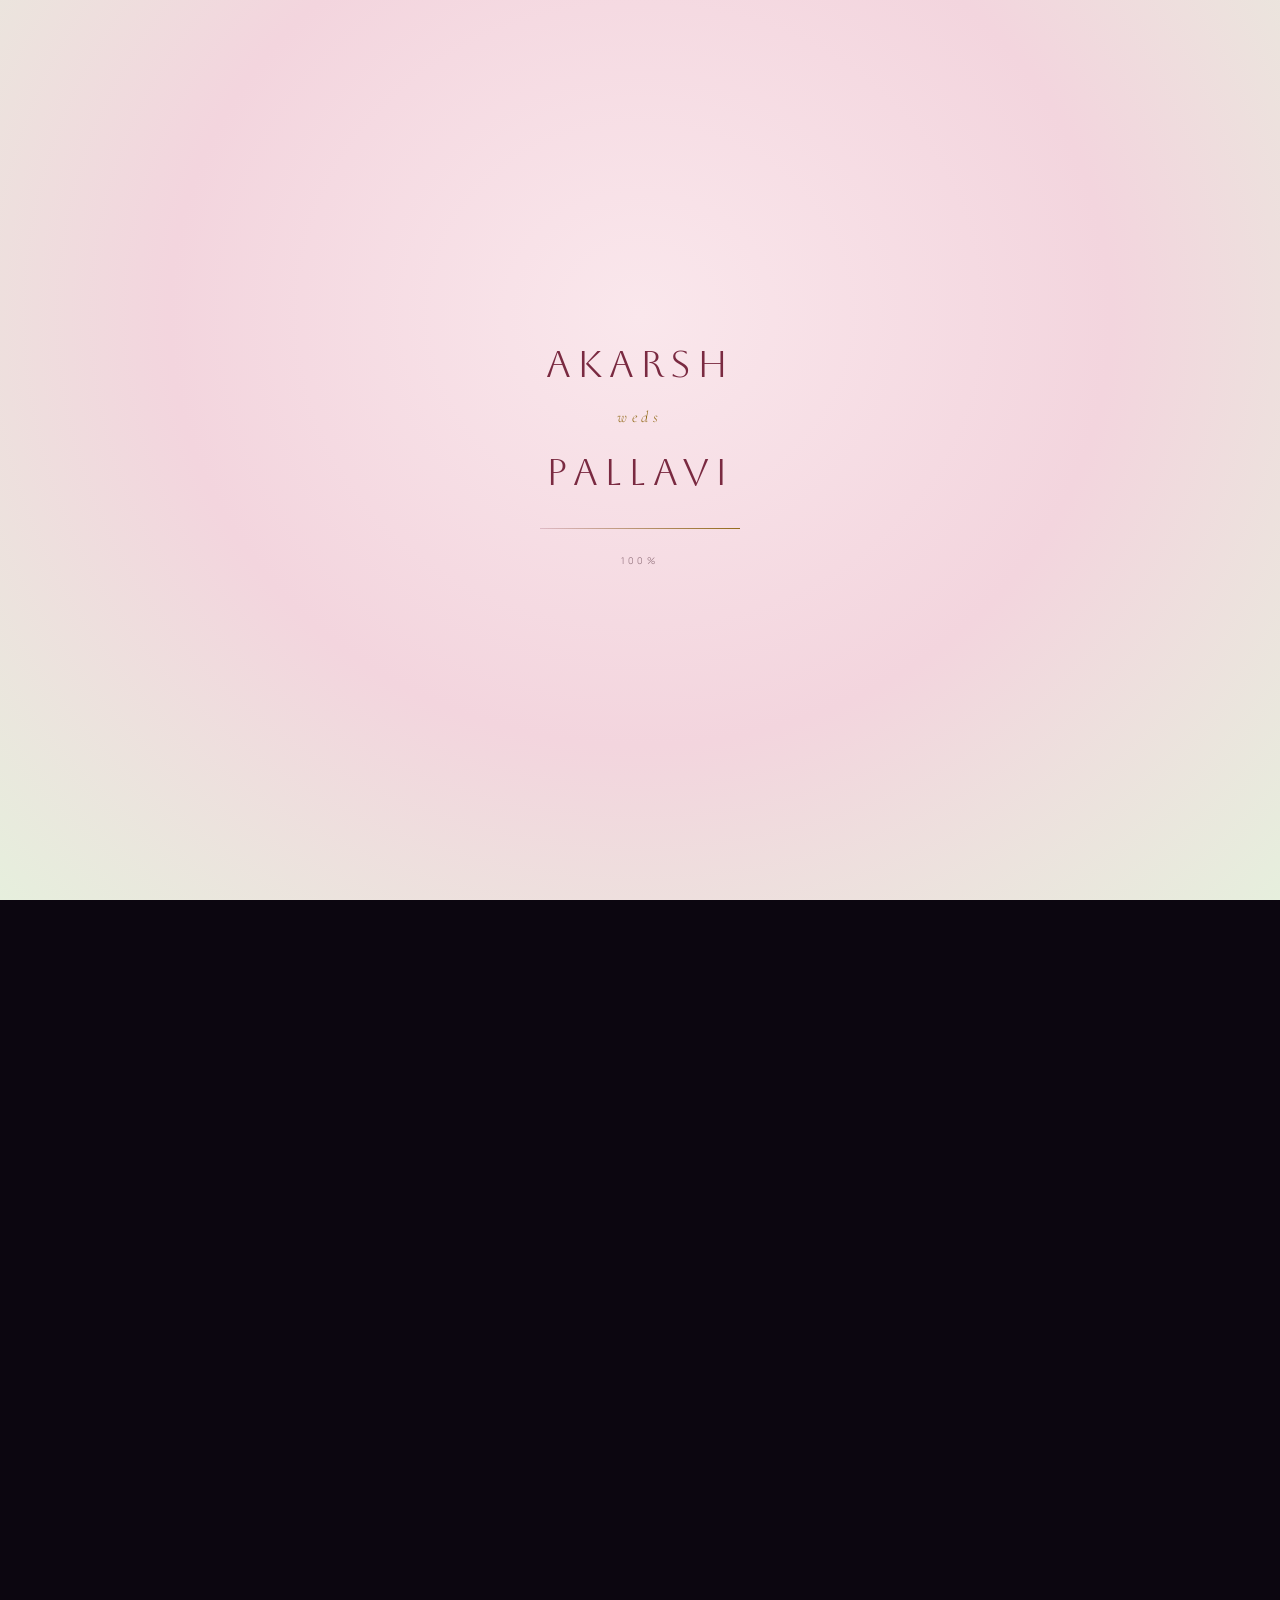
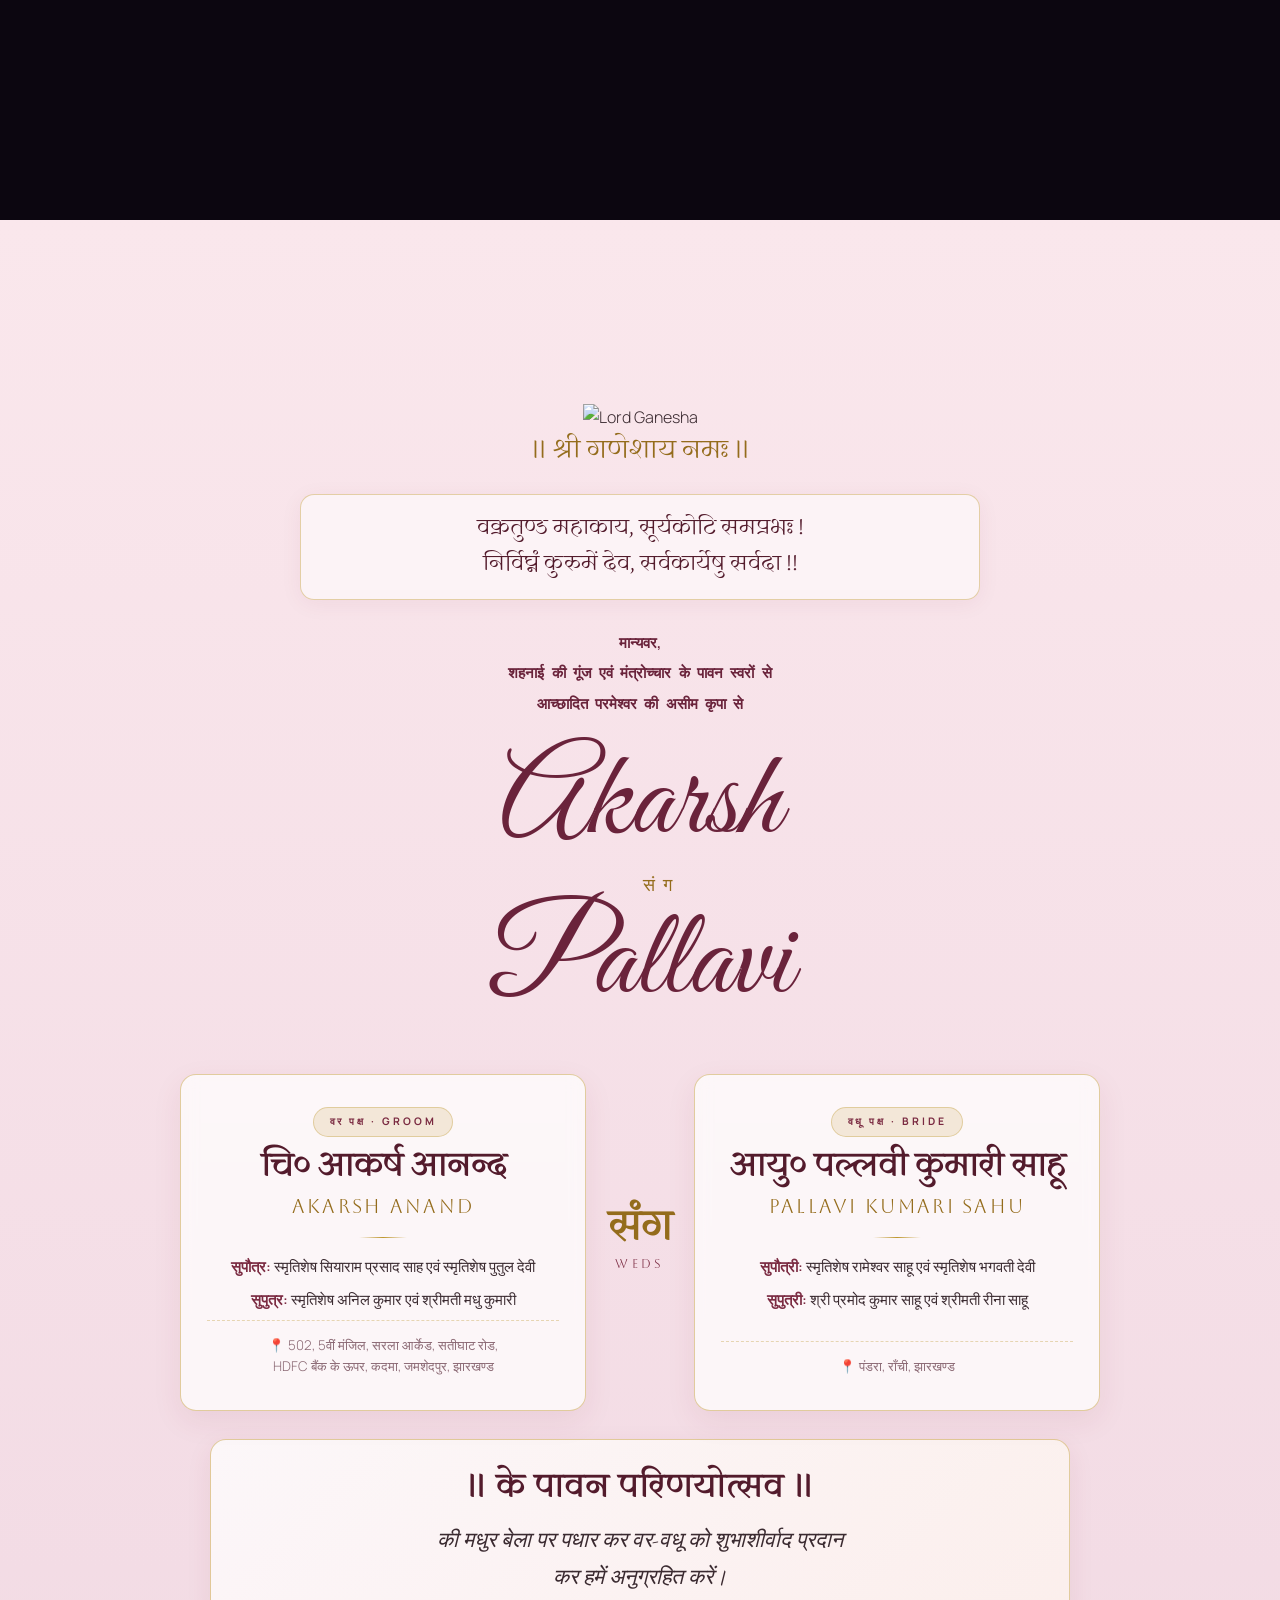
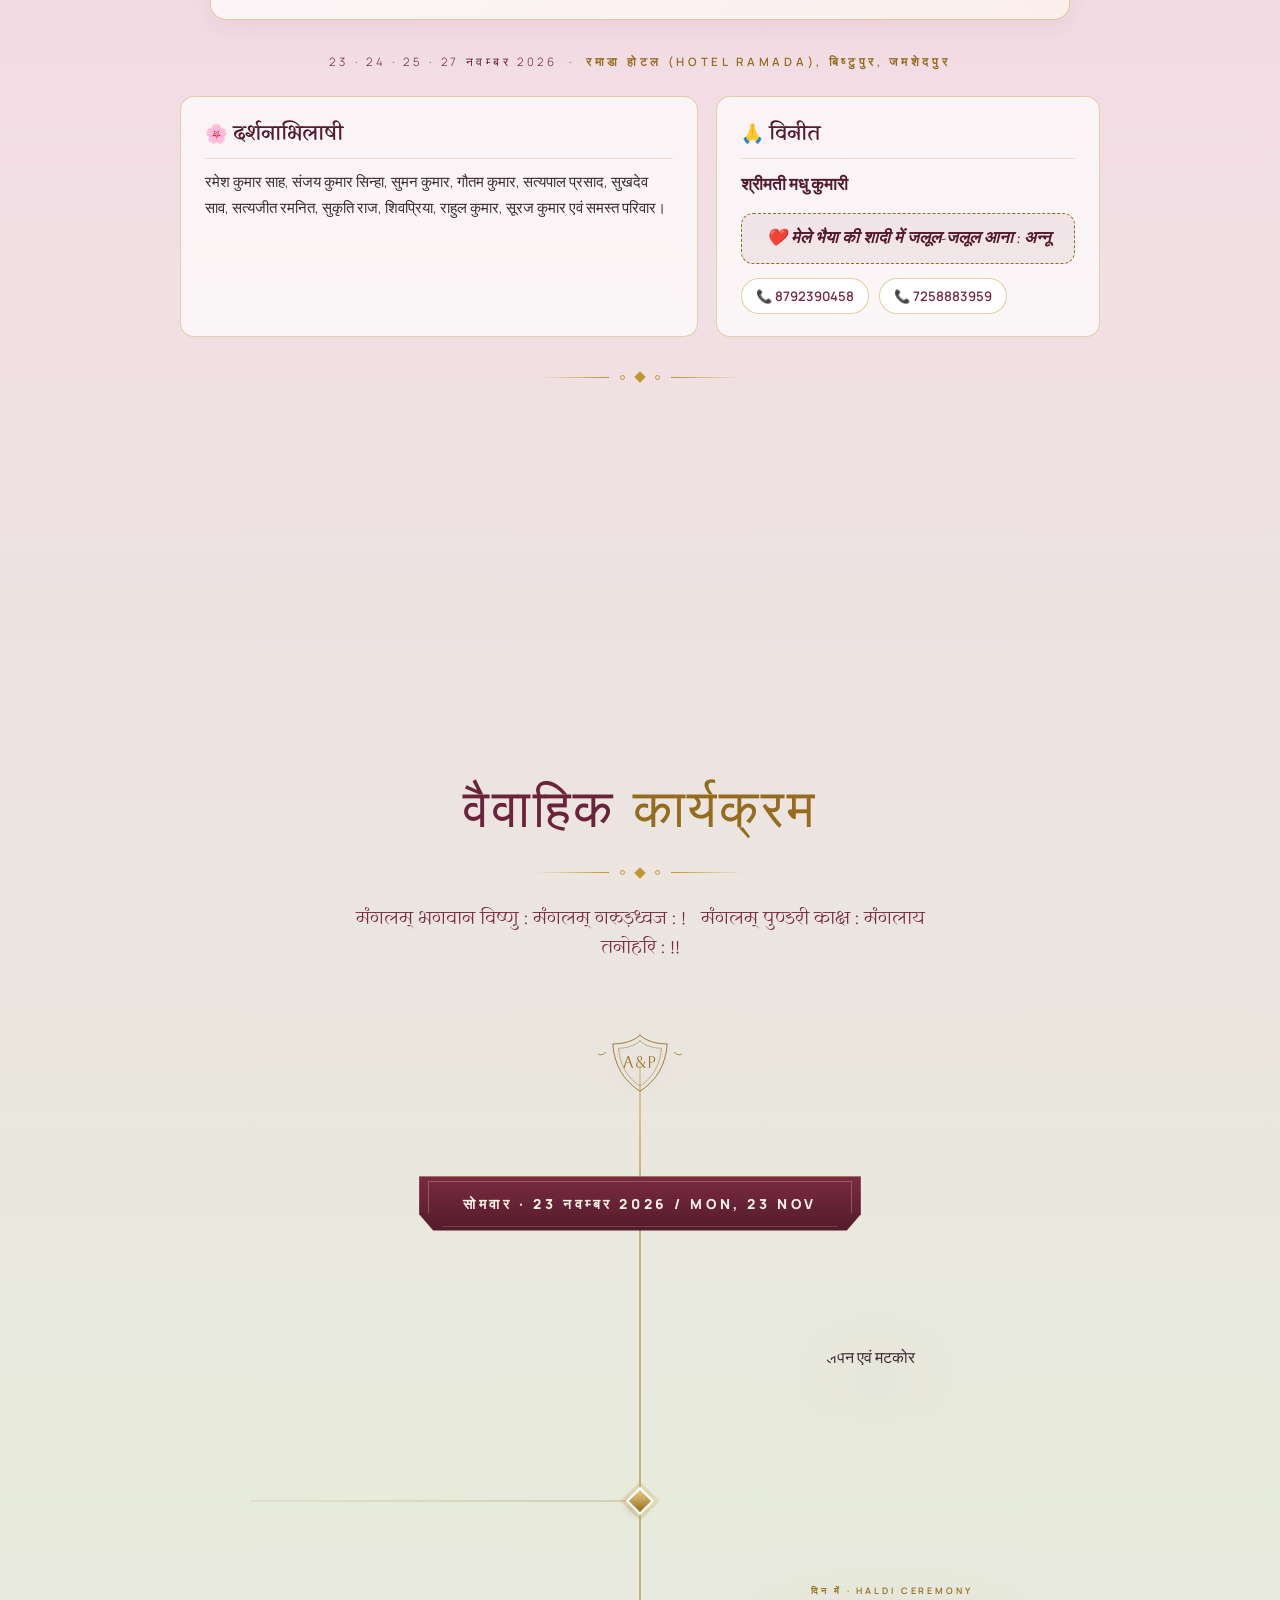
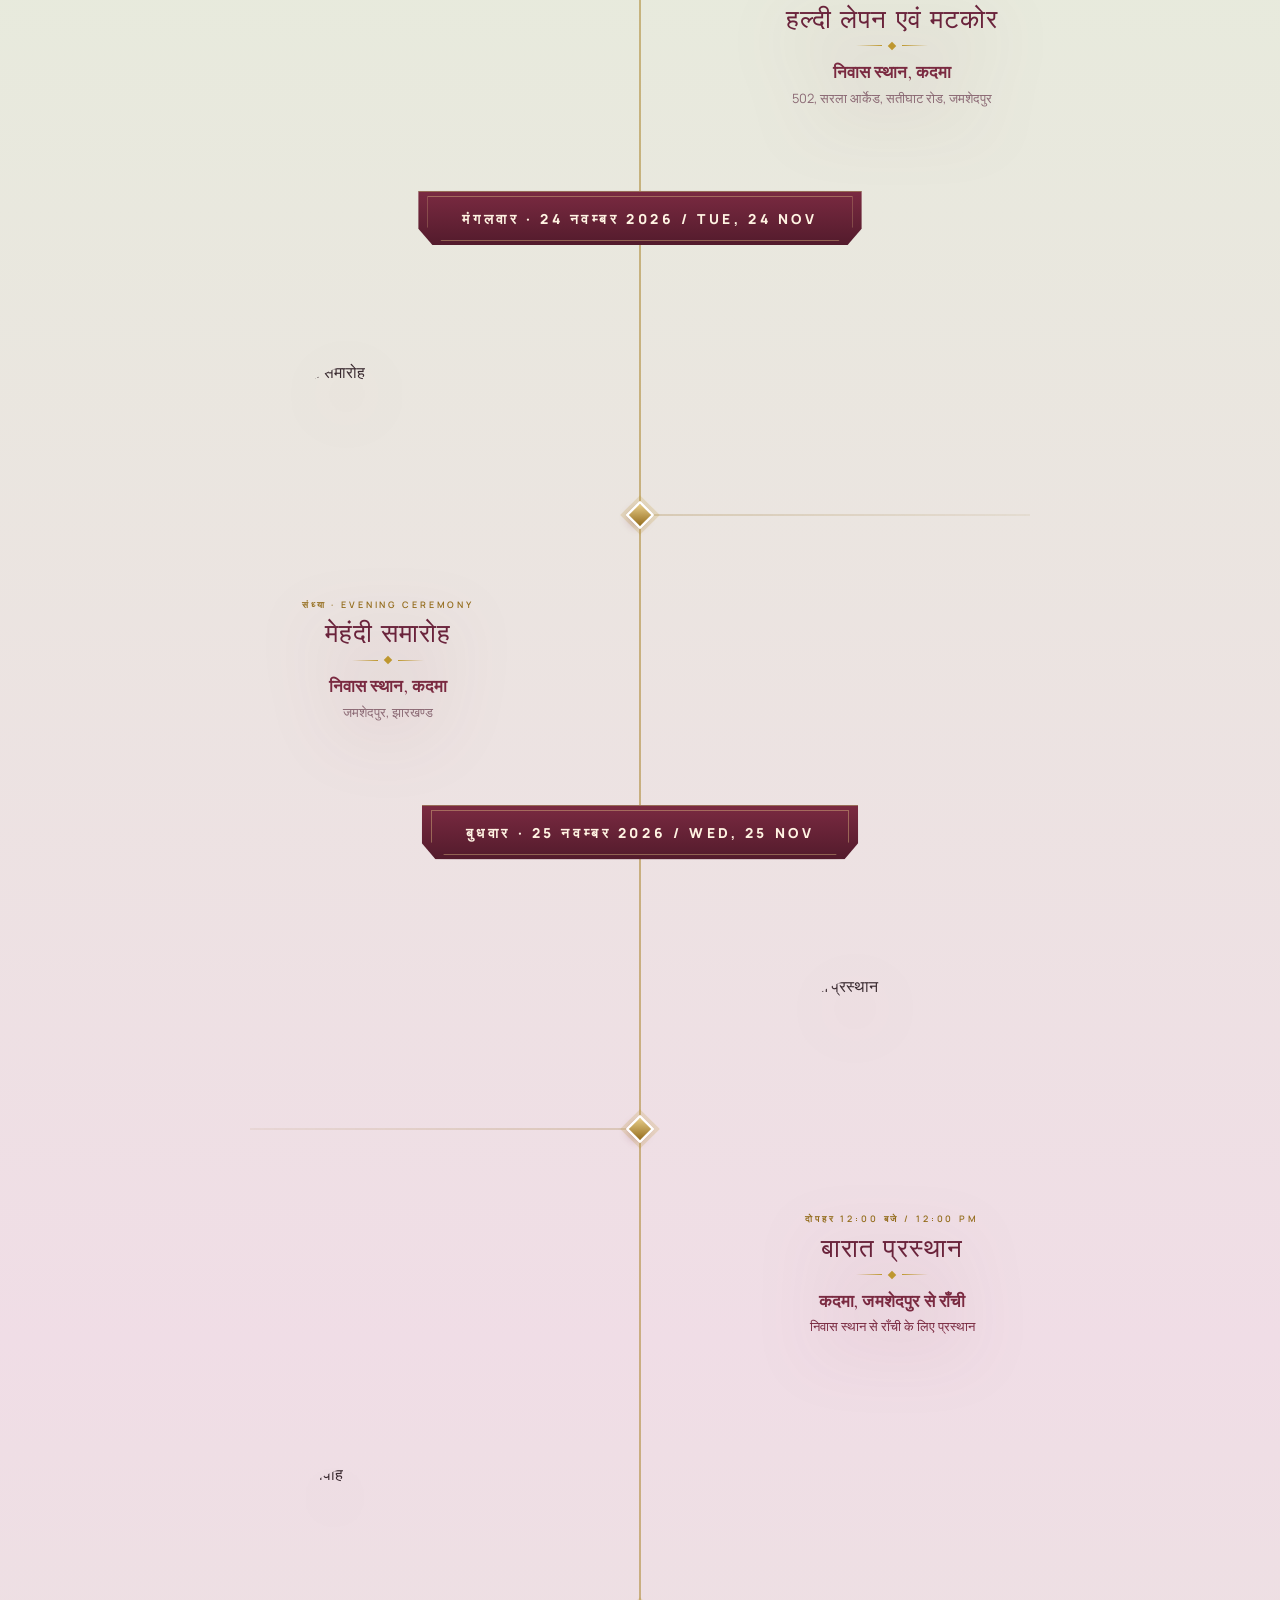
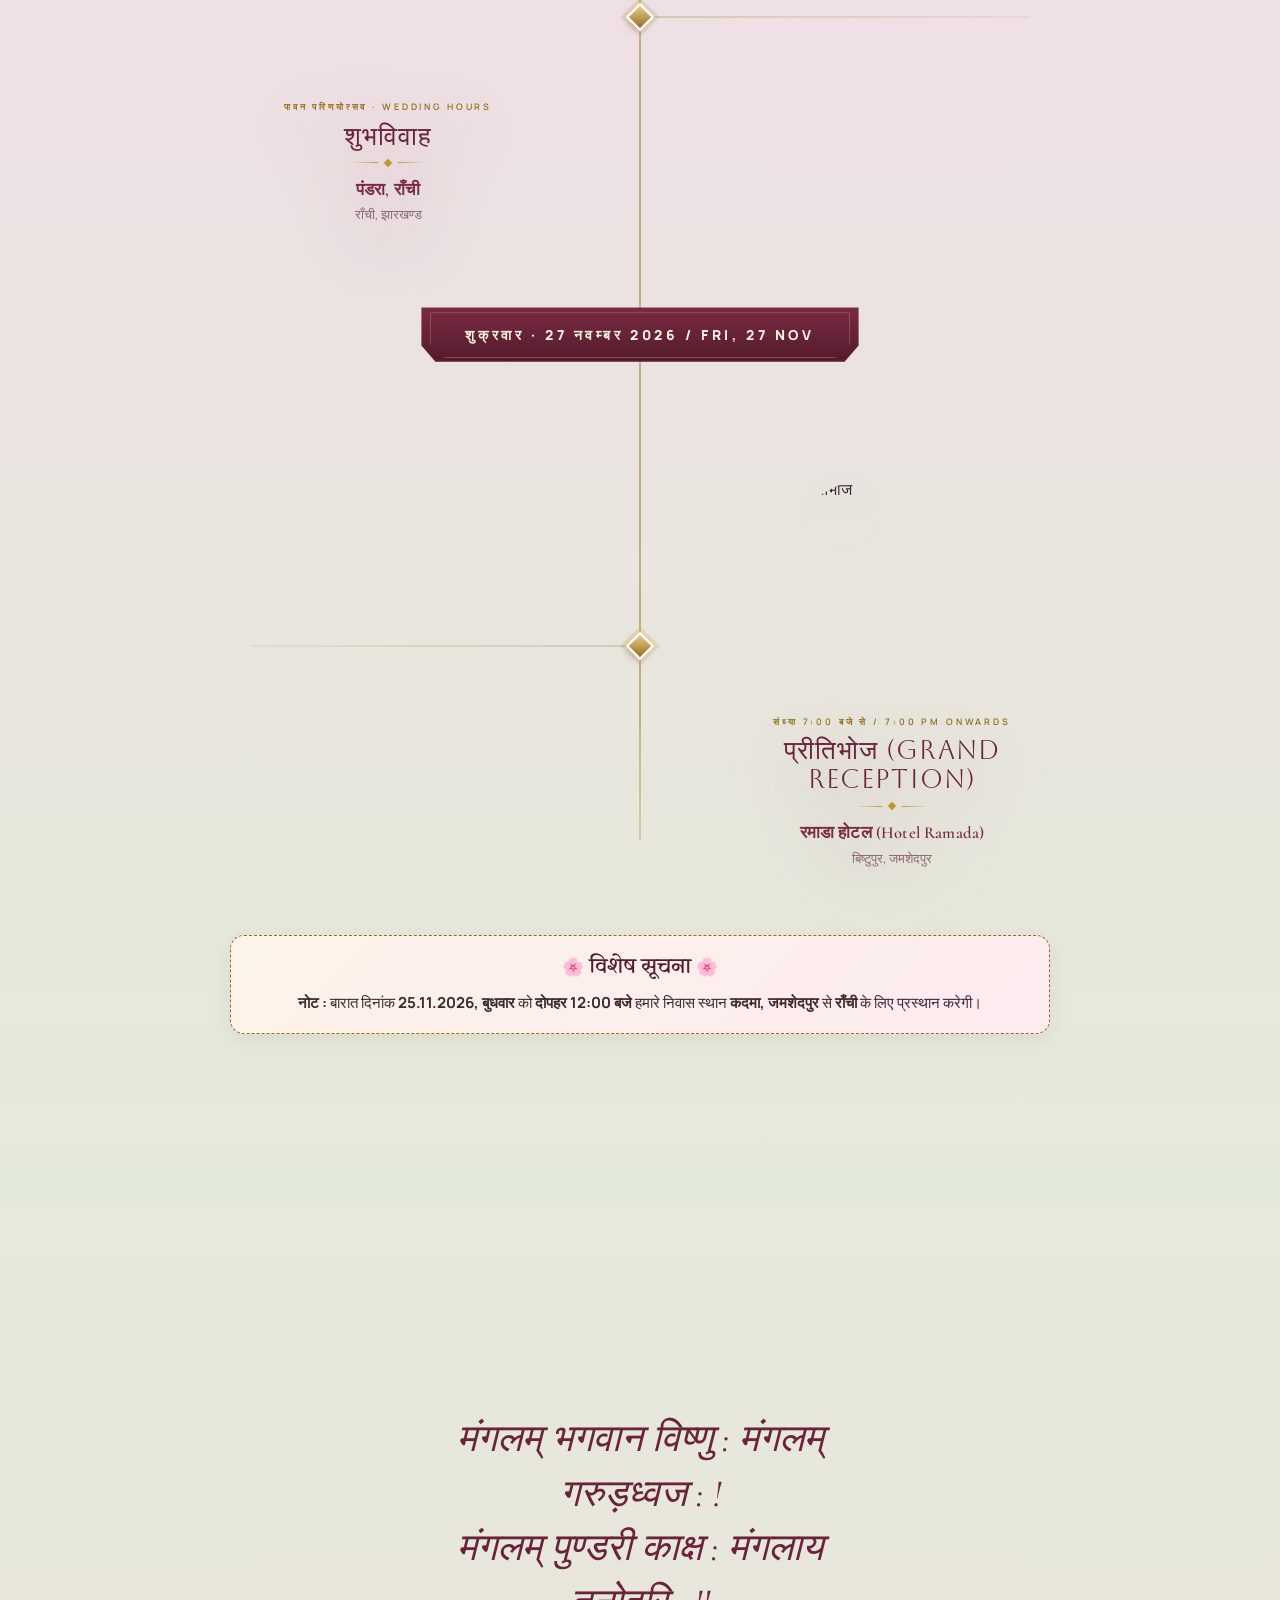
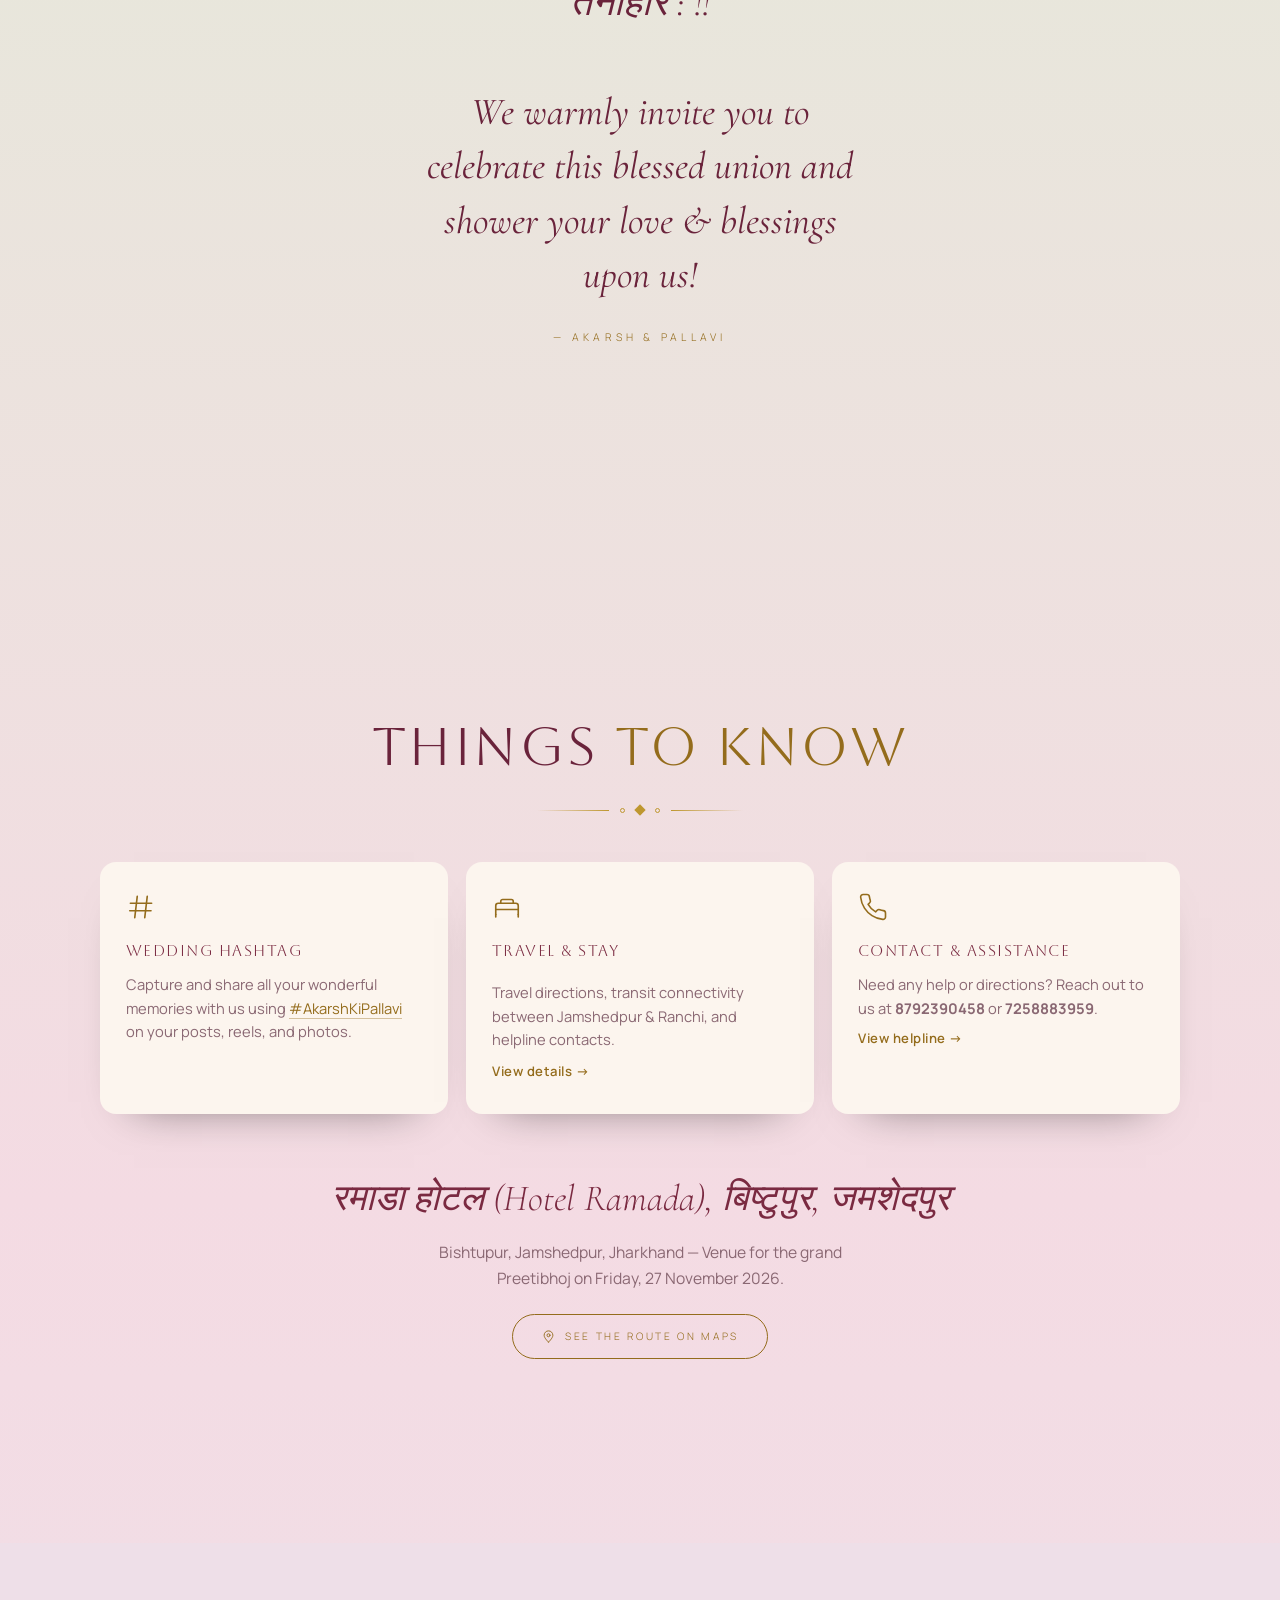
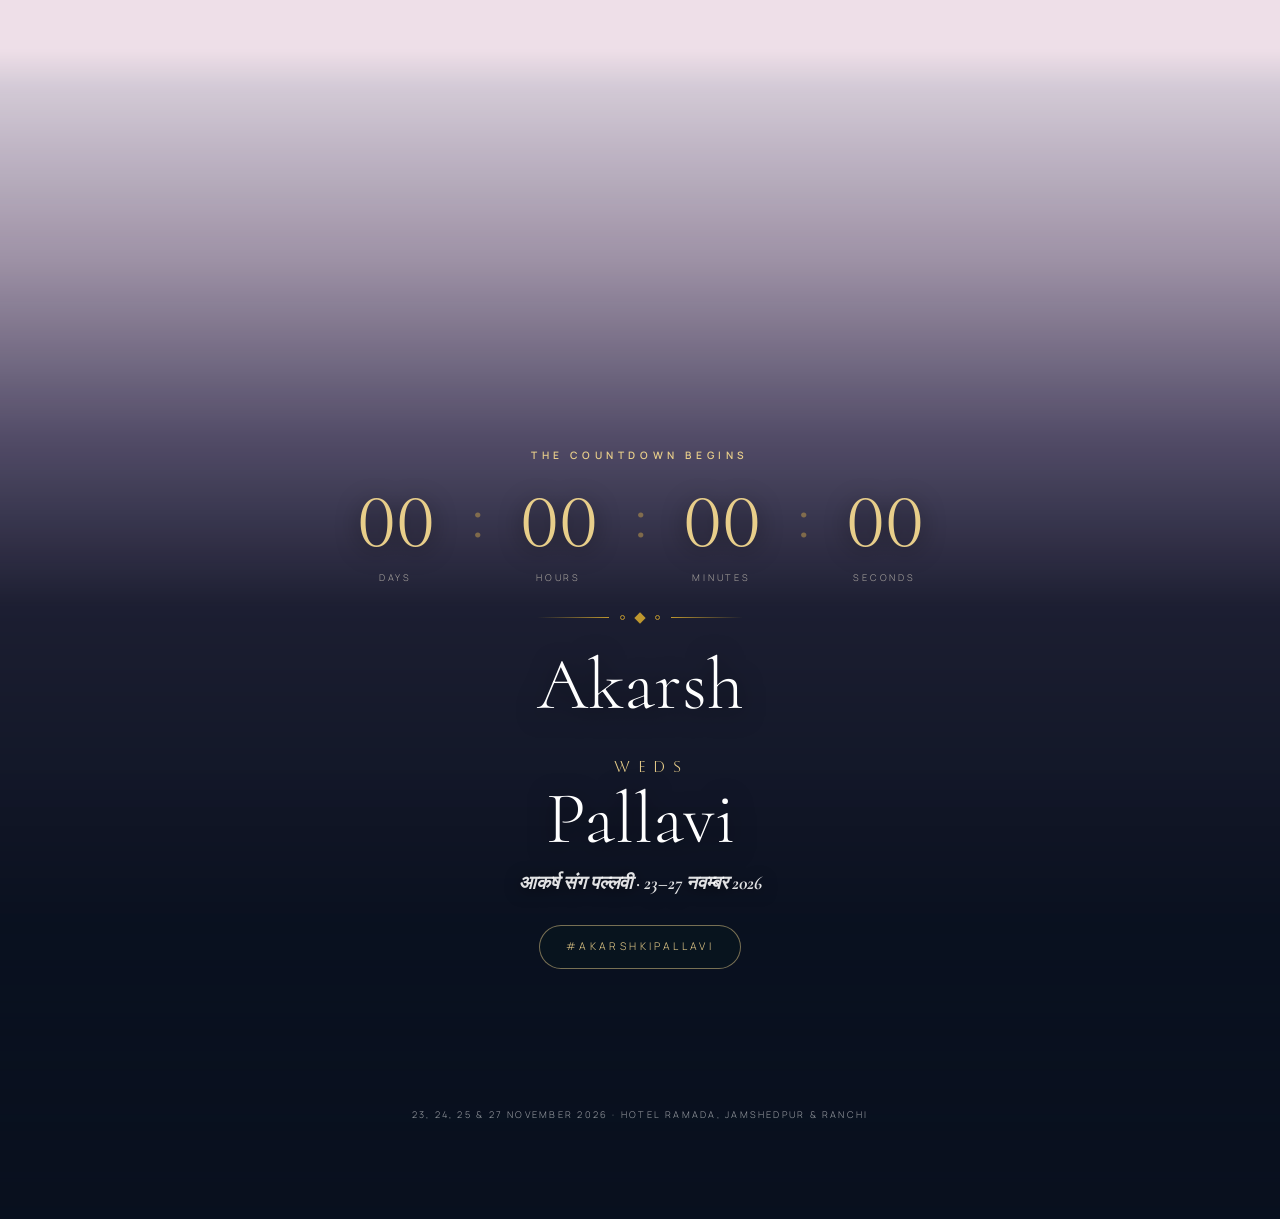
==== index.html @ 05777ae7 "Update wedding details for Akarsh & Pallavi" ====
<!doctype html>
<html lang="en">
  <head>
    <meta charset="UTF-8" />
    <meta name="viewport" content="width=device-width, initial-scale=1.0" />
    <title>
      Akarsh &amp; Pallavi — Wedding Celebration · Hotel Ramada, Jamshedpur
    </title>
    <meta
      name="description"
      content="Together with their families, Akarsh &amp; Pallavi invite you to celebrate their wedding ceremonies from 23 to 27 November 2026 in Jamshedpur &amp; Ranchi."
    />
    <meta
      property="og:title"
      content="Akarsh weds Pallavi — Wedding Invitation"
    />
    <meta
      property="og:description"
      content="23, 24, 25 &amp; 27 November 2026 · Hotel Ramada, Jamshedpur &amp; Ranchi. Step through the gates and celebrate with us."
    />

    <script src="assets/site-data.js"></script>

    <link rel="preconnect" href="https://fonts.googleapis.com" />
    <link rel="preconnect" href="https://fonts.gstatic.com" crossorigin />
    <link
      href="https://fonts.googleapis.com/css2?family=Aboreto&family=Cormorant:ital,wght@0,300;0,400;0,500;0,600;1,300;1,400;1,500&family=Great+Vibes&family=Manrope:wght@200;300;400;500;600;700;800&family=Gotu&display=swap"
      rel="stylesheet"
    />
    <script src="https://unpkg.com/lenis@1.1.18/dist/lenis.min.js"></script>

    <style>
      :root {
        --pink: #f3d5de;
        --pink-soft: #fae7ec;
        --green: #d2e2cb;
        --green-soft: #e6efdd;
        --gold: #be972f;
        --gold-light: #e8ce8a; /* used only on the dark hero & footer */
        --gold-deep: #946c1c;
        --wine: #7a2a41;
        --wine-deep: #531b2c;
        --cream: #fcf5ee;
        --cream-text: #6a233b; /* headings on pastel (deep wine) */
        --ink: #3a2a30;
        --ink-soft: #8a6873;
        /* legacy aliases retained for the dark hero/footer & a few accents */
        --emerald-deep: #2e4a3a;
        --midnight-deep: #0f1a30;
        --disp: "Aboreto", serif;
        --serif: "Cormorant", serif;
        --sans: "Manrope", sans-serif;
        --deva: "Gotu", serif;
        --damask: url("assets/gfx/damask.svg");
        --marigold: url("assets/gfx/marigold.svg");
        --max: 1080px;
      }
      * {
        margin: 0;
        padding: 0;
        box-sizing: border-box;
      }
      html {
        scroll-behavior: smooth;
      }
      html.lenis,
      html.lenis body {
        height: auto;
      }
      .lenis.lenis-smooth {
        scroll-behavior: auto !important;
      }
      .lenis.lenis-smooth [data-lenis-prevent] {
        overscroll-behavior: contain;
      }
      .lenis.lenis-stopped {
        overflow: hidden;
      }
      body {
        font-family: var(--sans);
        color: var(--ink);
        background: var(--pink-soft);
        line-height: 1.7;
        font-weight: 300;
        overflow-x: hidden;
        -webkit-font-smoothing: antialiased;
      }
      body.loading {
        overflow: hidden;
        height: 100vh;
      }
      section {
        position: relative;
        z-index: 2;
      }
      ::selection {
        background: var(--gold-light);
        color: var(--wine-deep);
      }
      sup {
        font-size: 0.5em;
      }

      /* ========== LOADER ========== */
      .loader {
        position: fixed;
        inset: 0;
        z-index: 4000;
        background: radial-gradient(
          ellipse at 50% 35%,
          var(--pink-soft) 0%,
          var(--pink) 52%,
          var(--green-soft) 100%
        );
        display: flex;
        flex-direction: column;
        align-items: center;
        justify-content: center;
        color: var(--wine);
        text-align: center;
        gap: 24px;
        transition: opacity 1s ease 0.2s;
      }
      .loader::after {
        content: "";
        position: absolute;
        inset: 0;
        background: var(--damask);
        background-size: 220px;
        opacity: 0.6;
        pointer-events: none;
      }
      .loader.done {
        opacity: 0;
        pointer-events: none;
      }
      .loader > * {
        position: relative;
        z-index: 1;
      }
      .loader-names {
        font-family: var(--disp);
        font-size: clamp(1.5rem, 5vw, 2.4rem);
        letter-spacing: 0.16em;
        color: var(--wine);
        text-transform: uppercase;
      }
      .loader-names span {
        display: block;
        font-family: var(--serif);
        font-style: italic;
        font-size: 1rem;
        letter-spacing: 0.3em;
        color: var(--gold-deep);
        margin: 8px 0;
        text-transform: none;
      }
      .loader-bar {
        width: min(56vw, 200px);
        height: 1px;
        background: rgba(122, 42, 65, 0.2);
        position: relative;
        overflow: hidden;
      }
      .loader-bar i {
        position: absolute;
        inset: 0;
        width: 0%;
        background: linear-gradient(90deg, transparent, var(--gold-deep));
        transition: width 0.3s ease;
      }
      .loader-pct {
        font-family: var(--sans);
        font-size: 0.58rem;
        letter-spacing: 0.4em;
        color: var(--ink-soft);
      }

      /* ========== SCROLLY HERO ========== */
      .reveal-hero {
        position: relative;
        background: #0c0610;
        height: 380vh;
      }
      .reveal-sticky {
        position: sticky;
        top: 0;
        height: 100vh;
        width: 100%;
        overflow: hidden;
      }
      #frameCanvas {
        position: absolute;
        inset: 0;
        width: 100%;
        height: 100%;
        display: block;
        background: #0c0610;
      }
      .reveal-sticky::after {
        content: "";
        position: absolute;
        inset: 0;
        pointer-events: none;
        z-index: 3;
        background:
          radial-gradient(
            ellipse 85% 75% at 50% 45%,
            transparent 42%,
            rgba(8, 16, 12, 0.55) 100%
          ),
          linear-gradient(
            180deg,
            rgba(8, 16, 12, 0.35) 0%,
            transparent 24%,
            transparent 62%,
            rgba(18, 63, 53, 0.25) 100%
          );
      }
      .hero-veil {
        position: absolute;
        inset: 0;
        z-index: 4;
        pointer-events: none;
        opacity: 0;
        background: linear-gradient(
          180deg,
          #fae7ec 0%,
          #fae7ec 55%,
          #f4dee5 100%
        );
      }
      .hero-overlay {
        position: absolute;
        inset: 0;
        z-index: 5;
        pointer-events: none;
        display: flex;
        flex-direction: column;
        align-items: center;
        justify-content: center;
        text-align: center;
        color: #fff;
        padding: 24px;
      }
      .hero-eyebrow {
        font-family: var(--sans);
        font-size: 0.62rem;
        letter-spacing: 0.5em;
        text-transform: uppercase;
        color: var(--gold-light);
        text-shadow: 0 2px 18px rgba(0, 0, 0, 0.8);
        padding-left: 0.5em;
        will-change: opacity, transform;
      }
      .hero-blessing {
        font-family: var(--serif);
        font-style: italic;
        font-size: clamp(1.05rem, 2.5vw, 1.4rem);
        color: rgba(255, 255, 255, 0.95);
        margin-top: 14px;
        text-shadow: 0 2px 18px rgba(0, 0, 0, 0.85);
        will-change: opacity, transform;
        max-width: 32ch;
      }
      .hero-names {
        position: absolute;
        left: 50%;
        top: 50%;
        transform: translate(-50%, -50%);
        color: #fff;
        text-shadow:
          0 4px 34px rgba(0, 0, 0, 0.6),
          0 0 60px rgba(0, 0, 0, 0.5);
        will-change: opacity, transform;
        line-height: 0.92;
      }
      .hero-names .nm {
        display: block;
        font-family: "Great Vibes", cursive;
        font-weight: 400;
        font-size: clamp(3.6rem, 13vw, 8rem);
        margin: 0.2em 0;
      }
      .hero-names .weds {
        display: block;
        font-family: var(--disp);
        font-size: clamp(0.8rem, 2.4vw, 1.3rem);
        letter-spacing: 0.42em;
        text-transform: uppercase;
        margin: 0.18em 0;
        color: var(--gold-light);
        padding-left: 2.42em;
      }
      .hero-namemeta {
        position: absolute;
        left: 50%;
        bottom: 13%;
        transform: translateX(-50%);
        font-family: var(--sans);
        font-size: 0.66rem;
        letter-spacing: 0.42em;
        text-transform: uppercase;
        color: rgba(255, 255, 255, 0.95);
        text-shadow: 0 2px 14px rgba(0, 0, 0, 0.85);
        display: flex;
        align-items: center;
        gap: 14px;
        flex-wrap: wrap;
        justify-content: center;
        will-change: opacity;
      }
      .hero-namemeta .dot {
        width: 4px;
        height: 4px;
        border-radius: 50%;
        background: var(--gold-light);
      }
      .scroll-cue {
        position: absolute;
        left: 50%;
        bottom: 5%;
        transform: translateX(-50%);
        z-index: 6;
        display: flex;
        flex-direction: column;
        align-items: center;
        gap: 10px;
        color: rgba(255, 255, 255, 0.85);
        font-family: var(--sans);
        font-size: 0.58rem;
        letter-spacing: 0.45em;
        text-transform: uppercase;
        pointer-events: none;
        will-change: opacity;
      }
      .scroll-cue .ln {
        width: 1px;
        height: 46px;
        background: linear-gradient(
          180deg,
          rgba(255, 255, 255, 0.9),
          transparent
        );
        position: relative;
        overflow: hidden;
      }
      .scroll-cue .ln::after {
        content: "";
        position: absolute;
        top: -18px;
        left: 0;
        width: 100%;
        height: 18px;
        background: linear-gradient(180deg, transparent, var(--gold-light));
        animation: cueDot 2.2s ease-in-out infinite;
      }
      @keyframes cueDot {
        0% {
          top: -18px;
          opacity: 0;
        }
        30% {
          opacity: 1;
        }
        100% {
          top: 46px;
          opacity: 0;
        }
      }

      /* ========== SHARED ========== */
      .sec {
        position: relative;
        overflow: hidden;
      }
      /* ONE continuous gradient backdrop for the whole post-hero page — sections are transparent so colours flow with no hard cuts */
      .flow {
        position: relative;
        background-color: #f4dee5;
        background-image:
          var(--damask),
          linear-gradient(
            180deg,
            #fae7ec 0%,
            #f3dce5 15%,
            #e7ebdc 32%,
            #f0dde6 48%,
            #e4ead9 64%,
            #f4dbe3 82%,
            #ebe4ec 100%
          );
        background-size:
          230px 230px,
          100% 100%;
        background-repeat: repeat, no-repeat;
        background-attachment: scroll;
      }
      .jewel::before {
        content: none;
      }
      .emerald,
      .emerald-deep-bg,
      .rose,
      .mustard,
      .midnight {
        background: transparent;
      }
      .pad {
        padding: clamp(96px, 15vw, 184px) 24px;
        position: relative;
        z-index: 1;
      }
      .pad > * {
        max-width: var(--max);
        margin-left: auto;
        margin-right: auto;
      }

      .eyebrow {
        font-family: var(--sans);
        font-size: 0.64rem;
        letter-spacing: 0.45em;
        text-transform: uppercase;
        color: var(--gold-deep);
        text-align: center;
        margin-bottom: 18px;
        font-weight: 600;
      }
      .mustard .eyebrow {
        color: var(--gold-deep);
      }
      .title {
        font-family: var(--disp);
        font-weight: 400;
        font-size: clamp(1.9rem, 5vw, 3.3rem);
        text-align: center;
        color: var(--cream-text);
        line-height: 1.2;
        letter-spacing: 0.05em;
        text-transform: uppercase;
      }
      .mustard .title {
        color: var(--cream-text);
      }
      .title .gold {
        color: var(--gold-deep);
      }
      .mustard .title .gold {
        color: var(--gold-deep);
      }
      .sub {
        text-align: center;
        color: var(--ink-soft);
        max-width: 54ch;
        margin: 22px auto 0;
        font-size: 1.04rem;
        font-weight: 300;
      }
      .mustard .sub {
        color: var(--ink-soft);
      }

      .flourish {
        display: flex;
        align-items: center;
        justify-content: center;
        gap: 11px;
        margin: 28px auto;
      }
      .flourish .l {
        width: clamp(40px, 10vw, 72px);
        height: 1px;
        background: linear-gradient(90deg, transparent, var(--gold));
      }
      .flourish .l.r {
        background: linear-gradient(90deg, var(--gold), transparent);
      }
      .flourish .d {
        width: 8px;
        height: 8px;
        background: var(--gold);
        transform: rotate(45deg);
      }
      .flourish .o {
        width: 5px;
        height: 5px;
        border: 1px solid var(--gold);
        border-radius: 50%;
      }

      .reveal {
        opacity: 0;
        transform: translateY(30px);
        transition:
          opacity 1.1s cubic-bezier(0.2, 0.7, 0.2, 1),
          transform 1.1s cubic-bezier(0.2, 0.7, 0.2, 1);
      }
      .reveal.in {
        opacity: 1;
        transform: none;
      }

      /* corner marigolds for a section */
      .corner {
        position: absolute;
        width: clamp(70px, 12vw, 118px);
        height: clamp(70px, 12vw, 118px);
        background: var(--marigold) no-repeat center/contain;
        z-index: 1;
        opacity: 0.95;
        pointer-events: none;
      }
      .corner.tl {
        top: 18px;
        left: 18px;
      }
      .corner.tr {
        top: 18px;
        right: 18px;
        transform: scaleX(-1);
      }
      .corner.bl {
        bottom: 18px;
        left: 18px;
        transform: scaleY(-1);
      }
      .corner.br {
        bottom: 18px;
        right: 18px;
        transform: scale(-1);
      }

      /* ========== INVITE ========== */
      .invite {
        text-align: center;
      }
      .invite .om {
        font-family: var(--deva);
        font-size: 1.5rem;
        color: var(--gold-deep);
        margin-bottom: 22px;
      }
      .invite-lead {
        font-family: var(--sans);
        font-size: clamp(0.78rem, 1.9vw, 0.95rem);
        font-weight: 600;
        word-spacing: 0.28em;
        /* letter-spacing: 0.28em; */
        line-height: 2;
        text-transform: uppercase;
        color: var(--cream-text);
        margin-bottom: 26px;
      }
      .invite-names {
        display: flex;
        flex-direction: column;
        align-items: center;
        gap: 4px;
        margin: 6px auto;
        width: 100%;
        text-align: center;
      }
      .invite-names .n {
        font-family: "Great Vibes", cursive;
        font-weight: 400;
        font-size: clamp(3.6rem, 14vw, 7.6rem);
        color: var(--cream-text);
        line-height: 1;
      }
      .invite-names .weds {
        font-family: var(--disp);
        font-size: clamp(0.8rem, 2vw, 1.1rem);
        letter-spacing: 0.5em;
        text-transform: uppercase;
        color: var(--gold-deep);
        padding-left: 2.5em;
      }
      .invite-body {
        font-family: var(--serif);
        font-style: italic;
        font-size: clamp(1.2rem, 2.6vw, 1.55rem);
        color: var(--ink-soft);
        max-width: 34ch;
        margin: 32px auto 0;
        line-height: 1.7;
      }
      .invite-where {
        margin-top: 32px;
        font-family: var(--sans);
        font-size: 0.72rem;
        letter-spacing: 0.32em;
        text-transform: uppercase;
        color: var(--cream-text);
      }
      .invite-where b {
        color: var(--gold-deep);
        font-weight: 600;
      }

      /* ========== PATRIKA / FAMILY LINEAGE & DETAILS ========== */
      .shloka-box {
        font-family: var(--deva);
        font-size: clamp(0.95rem, 2.2vw, 1.25rem);
        color: var(--wine-deep);
        line-height: 1.8;
        text-align: center;
        margin: 0 auto 28px;
        padding: 16px 24px;
        max-width: 680px;
        background: rgba(255, 255, 255, 0.55);
        border: 1px solid rgba(190, 151, 47, 0.4);
        border-radius: 14px;
        box-shadow: 0 4px 22px rgba(122, 42, 65, 0.06);
      }
      .patrika-sec {
        position: relative;
        margin: clamp(28px, 4.5vw, 48px) auto 0;
        max-width: 920px;
      }
      .patrika-grid {
        display: grid;
        grid-template-columns: 1fr auto 1fr;
        gap: 18px;
        align-items: stretch;
        margin: 32px 0 28px;
      }
      .patrika-card {
        background: rgba(255, 255, 255, 0.72);
        border: 1px solid rgba(190, 151, 47, 0.45);
        border-radius: 16px;
        padding: clamp(22px, 3.5vw, 32px) clamp(18px, 3vw, 26px);
        box-shadow: 0 10px 30px rgba(122, 42, 65, 0.08);
        backdrop-filter: blur(8px);
        position: relative;
        text-align: center;
        transition: transform 0.35s ease, box-shadow 0.35s ease;
        display: flex;
        flex-direction: column;
        justify-content: flex-start;
      }
      .patrika-card:hover {
        transform: translateY(-4px);
        box-shadow: 0 16px 36px rgba(122, 42, 65, 0.14);
      }
      .patrika-badge {
        display: inline-block;
        font-family: var(--sans);
        font-size: 0.65rem;
        letter-spacing: 0.28em;
        text-transform: uppercase;
        font-weight: 700;
        color: var(--wine);
        background: rgba(190, 151, 47, 0.16);
        border: 1px solid rgba(190, 151, 47, 0.35);
        border-radius: 20px;
        padding: 5px 16px;
        margin: 0 auto 12px;
      }
      .patrika-person {
        font-family: var(--deva);
        font-size: clamp(1.35rem, 2.8vw, 1.85rem);
        font-weight: 700;
        color: var(--wine-deep);
        margin-bottom: 4px;
        line-height: 1.25;
      }
      .patrika-person-en {
        font-family: var(--disp);
        font-size: clamp(0.95rem, 2vw, 1.2rem);
        color: var(--gold-deep);
        letter-spacing: 0.12em;
        margin-bottom: 14px;
        text-transform: uppercase;
      }
      .patrika-divider-sm {
        width: 48px;
        height: 1px;
        background: linear-gradient(90deg, transparent, var(--gold), transparent);
        margin: 0 auto 16px;
      }
      .patrika-relation {
        font-size: 0.92rem;
        color: var(--ink);
        line-height: 1.7;
        margin-bottom: 8px;
      }
      .patrika-relation b {
        color: var(--wine);
        font-weight: 600;
      }
      .patrika-addr {
        margin-top: auto;
        padding-top: 14px;
        font-size: 0.84rem;
        color: var(--ink-soft);
        border-top: 1px dashed rgba(190, 151, 47, 0.35);
        line-height: 1.6;
      }
      .patrika-mid {
        display: flex;
        flex-direction: column;
        align-items: center;
        justify-content: center;
        padding: 0 4px;
      }
      .sang-symbol {
        font-family: var(--deva);
        font-size: clamp(1.8rem, 3.5vw, 2.4rem);
        font-weight: 700;
        color: var(--gold-deep);
        display: block;
        line-height: 1;
      }
      .sang-sub {
        font-family: var(--disp);
        font-size: 0.72rem;
        letter-spacing: 0.3em;
        text-transform: uppercase;
        color: var(--wine);
        margin-top: 6px;
      }
      .patrika-blessing {
        text-align: center;
        padding: 24px;
        background: linear-gradient(135deg, rgba(255, 255, 255, 0.75), rgba(254, 245, 238, 0.75));
        border: 1px solid rgba(190, 151, 47, 0.45);
        border-radius: 16px;
        box-shadow: 0 8px 26px rgba(122, 42, 65, 0.08);
        margin: 28px auto;
        max-width: 860px;
      }
      .patrika-blessing .uttsav-title {
        font-family: var(--deva);
        font-size: clamp(1.3rem, 2.8vw, 1.85rem);
        color: var(--wine-deep);
        font-weight: 700;
        margin-bottom: 8px;
        letter-spacing: 0.03em;
      }
      .patrika-blessing .uttsav-sub {
        font-family: var(--serif);
        font-style: italic;
        font-size: clamp(1.08rem, 2.3vw, 1.35rem);
        color: var(--ink);
        max-width: 48ch;
        margin: 0 auto;
        line-height: 1.7;
      }
      .patrika-wishes-grid {
        display: grid;
        grid-template-columns: 1.35fr 1fr;
        gap: 18px;
        margin-top: 24px;
        text-align: left;
      }
      .wish-box {
        background: rgba(255, 255, 255, 0.68);
        border: 1px solid rgba(190, 151, 47, 0.4);
        border-radius: 14px;
        padding: 22px 24px;
        backdrop-filter: blur(6px);
      }
      .wish-title {
        font-family: var(--deva);
        font-size: 1.15rem;
        font-weight: 700;
        color: var(--wine-deep);
        margin-bottom: 10px;
        display: flex;
        align-items: center;
        gap: 8px;
        border-bottom: 1px solid rgba(190, 151, 47, 0.25);
        padding-bottom: 8px;
      }
      .wish-names {
        font-size: 0.92rem;
        color: var(--ink);
        line-height: 1.75;
      }
      .annu-card {
        margin-top: 14px;
        background: rgba(122, 42, 65, 0.08);
        border: 1px dashed var(--gold-deep);
        border-radius: 12px;
        padding: 10px 14px;
        font-family: var(--serif);
        font-style: italic;
        font-size: 1.05rem;
        color: var(--wine-deep);
        font-weight: 600;
        text-align: center;
      }
      .phone-contact {
        display: flex;
        align-items: center;
        gap: 10px;
        flex-wrap: wrap;
        margin-top: 14px;
      }
      .phone-chip {
        font-family: var(--sans);
        font-size: 0.82rem;
        font-weight: 600;
        color: var(--wine);
        background: #fff;
        border: 1px solid rgba(190, 151, 47, 0.45);
        padding: 6px 14px;
        border-radius: 20px;
        text-decoration: none;
        transition: all 0.25s ease;
        display: inline-flex;
        align-items: center;
        gap: 6px;
      }
      .phone-chip:hover {
        background: var(--wine);
        color: #fff;
      }
      .barat-note-box {
        position: relative;
        max-width: 820px;
        margin: 28px auto 0;
        padding: 18px 24px;
        background: linear-gradient(135deg, rgba(255, 245, 235, 0.9), rgba(254, 235, 240, 0.9));
        border: 1px dashed var(--gold-deep);
        border-radius: 14px;
        text-align: center;
        box-shadow: 0 6px 20px rgba(122, 42, 65, 0.08);
      }
      .barat-note-box .bn-head {
        font-family: var(--deva);
        font-weight: 700;
        font-size: 1.1rem;
        color: var(--wine-deep);
        margin-bottom: 6px;
      }
      .barat-note-box .bn-text {
        font-size: 0.95rem;
        color: var(--ink);
        line-height: 1.65;
      }
      @media (max-width: 768px) {
        .patrika-grid {
          grid-template-columns: 1fr;
        }
        .patrika-mid {
          padding: 6px 0;
        }
        .patrika-wishes-grid {
          grid-template-columns: 1fr;
        }
      }

      /* ========== EVENTS ========== */
      /* floating sky-lanterns (parallax + gentle bob) */
      .lantern {
        position: absolute;
        aspect-ratio: 100/150;
        z-index: -1;
        pointer-events: none;
        will-change: transform;
      }
      .lantern i {
        display: block;
        width: 100%;
        height: 100%;
        background: url("assets/gfx/lantern.svg") center/contain no-repeat;
        filter: drop-shadow(0 0 16px rgba(255, 160, 70, 0.45));
        animation: bob var(--d, 7s) ease-in-out infinite;
        animation-delay: var(--dl, 0s);
      }
      @keyframes bob {
        0%,
        100% {
          transform: translateY(0);
        }
        50% {
          transform: translateY(-18px);
        }
      }

      /* ── ROYAL TIMELINE ── */
      .timeline {
        position: relative;
        max-width: 880px;
        margin: clamp(40px, 6vw, 68px) auto 0;
      }
      /* ornate central spine — twin gold hairlines with a soft glow */
      .timeline::before {
        content: "";
        position: absolute;
        left: 50%;
        top: 34px;
        bottom: 34px;
        width: 3px;
        background:
          linear-gradient(
            180deg,
            transparent,
            rgba(148, 108, 28, 0.55) 4%,
            rgba(148, 108, 28, 0.55) 96%,
            transparent
          ),
          linear-gradient(
            90deg,
            transparent 0,
            rgba(190, 151, 47, 0.5) 50%,
            transparent 100%
          );
        background-size:
          1px 100%,
          3px 100%;
        background-repeat: no-repeat;
        background-position: center, center;
        transform: translateX(-50%);
        z-index: 0;
      }

      /* crest / monogram at the very top of the timeline */
      .tl-crest {
        position: relative;
        z-index: 2;
        display: flex;
        flex-direction: column;
        align-items: center;
        margin-bottom: 8px;
      }
      .tl-crest svg {
        width: clamp(60px, 11vw, 86px);
        height: auto;
        color: var(--gold-deep);
        filter: drop-shadow(0 6px 14px rgba(122, 42, 65, 0.18));
      }

      /* day banner — ribbon flag centred on the spine */
      .day-badge {
        position: relative;
        z-index: 2;
        display: flex;
        flex-direction: column;
        align-items: center;
        margin: clamp(44px, 7vw, 76px) 0 clamp(34px, 5vw, 56px);
      }
      .day-badge:first-of-type {
        margin-top: clamp(20px, 3vw, 30px);
      }
      .day-badge-pill {
        position: relative;
        background: linear-gradient(
          180deg,
          var(--wine) 0%,
          var(--wine-deep) 100%
        );
        color: #fff3e2;
        font-family: var(--sans);
        font-weight: 800;
        font-size: clamp(0.7rem, 1.9vw, 0.86rem);
        letter-spacing: 0.26em;
        text-transform: uppercase;
        padding: 15px 44px;
        white-space: nowrap;
        clip-path: polygon(
          0 0,
          100% 0,
          100% 70%,
          calc(100% - 14px) 100%,
          14px 100%,
          0 70%
        );
        box-shadow: 0 12px 30px -10px rgba(83, 27, 44, 0.6);
        border-top: 1px solid rgba(232, 206, 138, 0.45);
      }
      /* inner hairline frame on the banner */
      .day-badge-pill::before {
        content: "";
        position: absolute;
        inset: 4px 9px;
        border: 1px solid rgba(232, 206, 138, 0.4);
        clip-path: inherit;
        pointer-events: none;
      }
      /* little gold diamonds flanking the banner */
      .day-badge-pill::after {
        content: "";
        position: absolute;
        left: 50%;
        bottom: -15px;
        width: 7px;
        height: 7px;
        background: var(--gold);
        transform: translateX(-50%) rotate(45deg);
        box-shadow: 0 0 0 4px rgba(190, 151, 47, 0.18);
      }
      .day-badge-sub {
        margin-top: 24px;
        font-family: var(--serif);
        font-style: italic;
        font-size: clamp(1rem, 2.3vw, 1.22rem);
        color: var(--cream-text);
        opacity: 0.82;
      }

      /* individual event row — alternates left/right */
      .ev-row {
        position: relative;
        display: flex;
        align-items: center;
        justify-content: flex-end;
        margin-bottom: clamp(34px, 5vw, 60px);
        z-index: 1;
      }
      .ev-row.right {
        justify-content: flex-start;
      }

      /* ornate medallion on the spine */
      .ev-row::before {
        content: "";
        position: absolute;
        left: 50%;
        top: 50%;
        transform: translate(-50%, -50%) rotate(45deg);
        width: 16px;
        height: 16px;
        background: linear-gradient(
          135deg,
          var(--gold-light),
          var(--gold-deep)
        );
        border: 2px solid #fff;
        box-shadow:
          0 0 0 4px rgba(190, 151, 47, 0.2),
          0 4px 10px -3px rgba(122, 42, 65, 0.4);
        z-index: 3;
      }

      /* horizontal connector from medallion to card */
      .ev-row::after {
        content: "";
        position: absolute;
        top: 50%;
        height: 1px;
        background: linear-gradient(
          90deg,
          rgba(148, 108, 28, 0.45),
          rgba(148, 108, 28, 0.15)
        );
        z-index: 0;
      }
      .ev-row:not(.right)::after {
        right: 50%;
        width: calc(50% - 50px);
        transform: translateY(-50%);
        background: linear-gradient(
          270deg,
          rgba(148, 108, 28, 0.45),
          rgba(148, 108, 28, 0.15)
        );
      }
      .ev-row.right::after {
        left: 50%;
        width: calc(50% - 50px);
        transform: translateY(-50%);
      }

      /* ── THE ROYAL FRAMED EVENT ── */
      .ev {
        display: block;
        text-decoration: none;
        color: inherit;
        cursor: pointer;
        width: calc(50% - 64px);
        background: transparent;
        border: 0;
        padding: 0;
        transition:
          transform 0.45s cubic-bezier(0.2, 0.7, 0.2, 1),
          filter 0.45s ease;
        position: relative;
        filter: drop-shadow(0 22px 34px rgba(122, 42, 65, 0.32));
      }
      .ev:hover {
        transform: translateY(-7px);
        filter: drop-shadow(0 34px 46px rgba(122, 42, 65, 0.42));
      }

      /* ── OVAL FRAME (overlay technique) ──
     The photo sits behind, clipped to an ellipse that matches the frame's
     opening; the ornate oval frame PNG is laid on top. Container aspect &
     opening insets are measured from frame-oval.png (552×736, opening ~21.5%). */
      .ev-arch {
        position: relative;
        display: block;
        width: 100%;
        aspect-ratio: 736/552; /* landscape frame (rotated oval) */
      }
      /* the frame, laid over the photo */
      .ev-arch::after {
        content: "";
        position: absolute;
        inset: 0;
        z-index: 2;
        pointer-events: none;
        background: url("assets/gfx/frame-oval-landscape.png") center/100% 100%
          no-repeat;
      }
      /* the photo, clipped to the oval opening (slightly inflated so it tucks
     under the gold ring with no gap) */
      .ev-photo {
        position: absolute;
        z-index: 1;
        left: 20.2%;
        top: 20.5%;
        width: 59.2%;
        height: 59.5%;
        object-fit: cover;
        object-position: center;
        clip-path: ellipse(50% 50% at 50% 50%);
      }

      /* text body below the frame */
      .ev-body {
        padding: 14px 16px 6px;
        text-align: center;
        position: relative;
      }
      .ev-time {
        font-family: var(--sans);
        font-size: 0.56rem;
        letter-spacing: 0.32em;
        text-transform: uppercase;
        color: var(--gold-deep);
        margin-bottom: 7px;
        font-weight: 600;
      }
      .ev-name {
        font-family: var(--disp);
        font-weight: 400;
        font-size: clamp(1.2rem, 2.6vw, 1.6rem);
        color: var(--cream-text);
        margin-bottom: 9px;
        line-height: 1.14;
        letter-spacing: 0.04em;
        transition: color 0.3s ease;
      }
      .ev:hover .ev-name {
        color: var(--gold-deep);
      }
      /* ornamental divider — diamond between two rules */
      .ev-divider {
        display: flex;
        align-items: center;
        justify-content: center;
        gap: 7px;
        margin: 0 auto 11px;
      }
      .ev-divider::before,
      .ev-divider::after {
        content: "";
        width: 26px;
        height: 1px;
        background: linear-gradient(90deg, transparent, var(--gold));
      }
      .ev-divider::after {
        background: linear-gradient(90deg, var(--gold), transparent);
      }
      .ev-divider i {
        width: 6px;
        height: 6px;
        background: var(--gold);
        transform: rotate(45deg);
        flex: none;
      }
      .ev-venue {
        color: var(--ink-soft);
        font-size: 0.86rem;
        line-height: 1.6;
        font-weight: 400;
      }
      .ev-venue b {
        color: var(--wine);
        font-weight: 600;
        font-family: var(--serif);
        font-size: 1.04rem;
        letter-spacing: 0.01em;
      }
      .ev-note {
        display: block;
        margin-top: 8px;
        font-family: var(--serif);
        font-style: italic;
        font-size: 0.9rem;
        color: var(--gold-deep);
        opacity: 0.92;
      }

      @media (max-width: 640px) {
        .timeline::before {
          left: 22px;
        }
        .ev-row,
        .ev-row.right {
          justify-content: flex-end;
          padding-left: 52px;
        }
        .ev-row::before {
          left: 22px;
        }
        .ev-row::after,
        .ev-row.right::after {
          display: none;
        }
        .ev {
          width: 100%;
        }
        .day-badge {
          align-items: flex-start;
          padding-left: 52px;
        }
        /* keep the ribbon banner inside the viewport */
        .day-badge-pill {
          font-size: 0.64rem;
          letter-spacing: 0.14em;
          padding: 13px 24px;
          max-width: 100%;
        }
        .day-badge-sub {
          margin-top: 22px;
        }
        .tl-crest {
          align-items: flex-start;
          padding-left: 0;
        }
      }

      /* ========== MESSAGE ========== */
      .message {
        text-align: center;
      }
      .cartouche {
        width: min(360px, 80vw);
        height: auto;
        margin: 0 auto 10px;
        display: block;
      }
      .message .quote {
        font-family: var(--serif);
        font-style: italic;
        font-weight: 400;
        font-size: clamp(1.5rem, 4.2vw, 2.4rem);
        color: var(--cream-text);
        max-width: 26ch;
        margin: 0 auto;
        line-height: 1.42;
      }
      .message .by {
        margin-top: 26px;
        font-family: var(--sans);
        font-size: 0.66rem;
        letter-spacing: 0.4em;
        text-transform: uppercase;
        color: var(--gold-deep);
      }

      /* ========== CHAI ELEPHANTS ========== */
      .message {
        isolation: isolate;
      }
      .chai-elephant {
        position: absolute;
        top: 50%;
        width: clamp(120px, 22vw, 260px);
        z-index: 0;
        pointer-events: none;
        opacity: 0;
        will-change: transform, opacity;
        transition:
          transform 1.35s cubic-bezier(0.2, 0.8, 0.2, 1),
          opacity 1.1s ease;
      }
      .chai-elephant img {
        display: block;
        width: 100%;
        height: auto;
        filter: drop-shadow(0 18px 22px rgba(122, 42, 65, 0.18));
      }
      .chai-elephant.left {
        left: clamp(8px, 4vw, 54px);
        transform: translate3d(-115%, -50%, 0);
      }
      .chai-elephant.right {
        right: clamp(8px, 4vw, 54px);
        transform: translate3d(115%, -50%, 0);
      }
      .message.in-view .chai-elephant.left {
        transform: translate3d(0, -50%, 0);
        opacity: 1;
      }
      .message.in-view .chai-elephant.right {
        transform: translate3d(0, -50%, 0);
        opacity: 1;
      }
      .message .cartouche,
      .message .quote,
      .message .by {
        position: relative;
        z-index: 1;
      }

      /* ========== THINGS TO KNOW ========== */
      .know {
        display: grid;
        grid-template-columns: repeat(auto-fit, minmax(220px, 1fr));
        gap: 18px;
        margin-top: 48px;
        text-align: left;
      }
      .know-item {
        background: var(--cream);
        border-radius: 16px;
        padding: 30px 26px;
        color: var(--ink);
        box-shadow: 0 22px 44px -34px rgba(0, 0, 0, 0.6);
        transition: transform 0.4s ease;
      }
      .know-item:hover {
        transform: translateY(-5px);
      }
      .know-item .k-ic {
        width: 30px;
        height: 30px;
        color: var(--gold-deep);
        margin-bottom: 16px;
      }
      .know-item h4 {
        font-family: var(--disp);
        font-weight: 400;
        font-size: 0.92rem;
        letter-spacing: 0.1em;
        text-transform: uppercase;
        color: var(--wine);
        margin-bottom: 10px;
      }
      .know-item p {
        color: var(--ink-soft);
        font-size: 0.92rem;
        line-height: 1.6;
        font-weight: 400;
      }
      .know-item a {
        color: var(--gold-deep);
        text-decoration: none;
        border-bottom: 1px solid rgba(154, 115, 39, 0.4);
      }
      /* clickable "Stay" card → opens the stay & travel page */
      a.know-link {
        display: block;
        text-decoration: none;
        cursor: pointer;
      }
      a.know-link:hover {
        transform: translateY(-5px);
      }
      .know-cue {
        display: inline-block;
        margin-top: 8px;
        color: var(--gold-deep);
        font-weight: 600;
        font-size: 0.82rem;
        letter-spacing: 0.04em;
        transition: transform 0.3s ease;
      }
      a.know-link:hover .know-cue {
        transform: translateX(3px);
      }

      .venue-line {
        margin-top: 54px;
        text-align: center;
      }
      .venue-name {
        font-family: var(--serif);
        font-style: italic;
        font-size: clamp(1.6rem, 4vw, 2.3rem);
        color: var(--wine);
        margin-bottom: 8px;
      }
      .venue-addr {
        color: var(--ink-soft);
        font-size: 0.98rem;
        max-width: 46ch;
        margin: 0 auto 22px;
        font-weight: 400;
      }
      .pill {
        display: inline-flex;
        align-items: center;
        gap: 9px;
        padding: 13px 28px;
        background: transparent;
        border: 1px solid var(--gold-deep);
        color: var(--gold-deep);
        font-family: var(--sans);
        font-size: 0.64rem;
        letter-spacing: 0.26em;
        text-transform: uppercase;
        text-decoration: none;
        border-radius: 100px;
        transition: all 0.35s ease;
      }
      .pill:hover {
        background: var(--gold-deep);
        color: #fff3e2;
        transform: translateY(-2px);
      }
      .pill svg {
        width: 15px;
        height: 15px;
      }

      /* ========== COUNTDOWN ========== */
      .countdown-sec {
        text-align: center;
      }
      .countdown {
        display: flex;
        justify-content: center;
        gap: clamp(8px, 3vw, 30px);
        margin-top: 48px;
        flex-wrap: wrap;
      }
      .cd-item {
        min-width: 90px;
      }
      .cd-num {
        font-family: var(--disp);
        font-size: clamp(2.4rem, 8vw, 4.2rem);
        color: var(--gold-light);
        line-height: 1;
        font-variant-numeric: tabular-nums;
      }
      .cd-label {
        font-family: var(--sans);
        font-size: 0.58rem;
        letter-spacing: 0.3em;
        text-transform: uppercase;
        color: rgba(242, 233, 214, 0.66);
        margin-top: 14px;
      }
      .cd-sep {
        font-family: var(--disp);
        font-size: clamp(1.8rem, 6vw, 3.2rem);
        color: rgba(201, 162, 75, 0.5);
        align-self: flex-start;
        line-height: 1.2;
      }
      .cd-foot {
        margin-top: 40px;
        font-family: var(--serif);
        font-style: italic;
        font-size: 1.5rem;
        color: var(--gold-light);
      }

      /* ========== FINALE / FOOTER ========== */
      .footer {
        position: relative;
        min-height: 100vh;
        display: flex;
        align-items: center;
        justify-content: center;
        text-align: center;
        padding: clamp(90px, 12vw, 150px) 24px;
        padding-top: 31.5rem;
        padding-bottom: 6rem;
        color: #fff;
        overflow: hidden;
        background: #0b1322;
      }
      .footer-bg {
        position: absolute;
        inset: 0;
        background: url("assets/gfx/fort_b.png") center 42% / cover no-repeat;
        z-index: 0;
        transform: scale(1.04);
        filter: blur(2px);
      }
      /* top fades into the page colour above for a seamless hand-off, palace emerges below */
      .footer-bg::after {
        content: "";
        position: absolute;
        inset: 0;
        background: linear-gradient(
          180deg,
          #eedfe8 10%,
          rgba(232, 221, 233, 0.9) 13%,
          rgba(198, 180, 202, 0.78) 26%,
          rgba(132, 116, 152, 0.6) 39%,
          rgba(46, 42, 66, 0.5) 52%,
          rgba(9, 16, 30, 0.55) 76%,
          rgba(9, 16, 30, 0.86) 100%
        );
      }
      .footer .corner {
        z-index: 2;
      }
      .footer-inner {
        position: relative;
        z-index: 3;
      }
      .footer .eyebrow {
        color: var(--gold-light);
        margin-bottom: 24px;
      }
      .footer .countdown {
        margin-top: 0;
      }
      .footer .cd-num {
        text-shadow: 0 4px 22px rgba(0, 0, 0, 0.65);
      }
      .footer-names {
        display: flex;
        flex-direction: column;
        align-items: center;
        gap: 4px;
        margin: 8px 0 14px;
      }
      .footer-names .n {
        font-family: var(--serif);
        font-weight: 300;
        font-size: clamp(2.4rem, 9vw, 4.6rem);
        color: #fff;
        line-height: 0.94;
        text-shadow: 0 4px 24px rgba(0, 0, 0, 0.6);
      }
      .footer-names .weds {
        font-family: var(--disp);
        font-size: clamp(0.7rem, 1.8vw, 0.95rem);
        letter-spacing: 0.5em;
        text-transform: uppercase;
        color: var(--gold-light);
        padding-left: 1.5em;
      }
      .footer-tag {
        font-family: var(--serif);
        font-style: italic;
        font-size: 1.18rem;
        color: rgba(255, 255, 255, 0.88);
        margin-bottom: 26px;
        text-shadow: 0 2px 16px rgba(0, 0, 0, 0.6);
      }
      .footer-hash {
        display: inline-block;
        font-family: var(--sans);
        font-size: 0.66rem;
        letter-spacing: 0.32em;
        text-transform: uppercase;
        color: var(--gold-light);
        padding: 12px 26px;
        border: 1px solid rgba(232, 206, 138, 0.5);
        border-radius: 100px;
        background: rgba(11, 28, 30, 0.35);
        margin-bottom: 6rem;
      }
      .footer-credit {
        margin-top: 42px;
        font-family: var(--sans);
        font-size: 0.58rem;
        letter-spacing: 0.24em;
        text-transform: uppercase;
        color: rgba(255, 255, 255, 0.6);
      }

      @media (max-width: 768px) {
        .ev-list {
          grid-template-columns: 1fr;
        }
        .row2 {
          grid-template-columns: 1fr;
        }
        .cd-sep {
          display: none;
        }
        .countdown {
          gap: 20px;
        }
        .corner {
          width: 64px;
          height: 64px;
        }
        .hero-overlay {
          padding: 24px 20px;
        }
        .hero-eyebrow {
          font-size: 0.5rem;
          letter-spacing: 0.26em;
          padding-left: 0.26em;
        }
        .hero-blessing {
          font-size: 1.05rem;
        }
        .hero-namemeta {
          font-size: 0.58rem;
          letter-spacing: 0.26em;
          gap: 8px 10px;
        }
        .chai-elephant {
          width: clamp(82px, 26vw, 130px);
          top: 18%;
          opacity: 0.95;
        }
        .chai-elephant.left {
          left: -8px;
        }
        .chai-elephant.right {
          right: -8px;
        }
      }
      @media (max-width: 380px) {
        .hero-eyebrow {
          font-size: 0.46rem;
          letter-spacing: 0.18em;
          padding-left: 0.18em;
        }
      }
      @media (prefers-reduced-motion: reduce) {
        .reveal {
          transition: none;
          opacity: 1;
          transform: none;
        }
        html {
          scroll-behavior: auto;
        }
      }
      .stay-contact{font-family:var(--sans);font-style:normal;font-size:.95rem;color:var(--ink-soft);margin-top:18px;}
.stay-contact .contact-cue{display:inline-flex; margin-left:5px; align-items:center;gap:7px;color:#1d8a4e;font-weight:600;text-decoration:none;border-bottom:1px solid rgba(29,138,78,.35);white-space:nowrap;}
.stay-contact .contact-cue svg{width:18px;height:18px;flex:none;}
.presence {
      font-family: var(--serif);
    font-style: italic;
    font-size: clamp(1.2rem, 2.6vw, 1.55rem);
    color: var(--ink-soft);
    
    margin: 32px auto 0;
    line-height: 1.7;
}
    </style>
  </head>
  <body class="loading">
    <!-- ===== LOADER ===== -->
    <div class="loader" id="loader">
      <div class="loader-names">Akarsh<span>weds</span>Pallavi</div>
      <div class="loader-bar"><i id="loadBar"></i></div>
      <div class="loader-pct" id="loadPct">0%</div>
    </div>

    <!-- ===== SCROLLY HERO ===== -->
    <section class="reveal-hero" id="revealHero">
      <div class="reveal-sticky">
        <canvas id="frameCanvas"></canvas>
        <div class="hero-veil" id="heroVeil"></div>
        <div class="hero-overlay">
          <div>
            <!-- <div class="hero-eyebrow" id="hEyebrow">
              Together with their families
            </div> -->
            <div class="hero-blessing" id="hBlessing">
              we invite you to step through the gates&hellip;
            </div>
          </div>
          <h1 class="hero-names" id="hNames" style="opacity: 0">
            <span class="nm">Akarsh</span>
            <span class="weds">weds</span>
            <span class="nm">Pallavi</span>
          </h1>
          <div class="hero-namemeta" id="hMeta" style="opacity: 0">
            <span>23–27 November 2026</span><span class="dot"></span
            ><span>Hotel Ramada, Jamshedpur</span>
          </div>
        </div>
        <div class="scroll-cue" id="scrollCue">
          Scroll
          <div class="ln"></div>
        </div>
      </div>
    </section>

    <div class="flow">
      <!-- ===== INVITE ===== -->
      <section class="sec emerald jewel invite pad">
        <span class="corner tl"></span>
        <span class="corner br"></span>
        <div class="reveal">
          <img
            src="./assets/gfx/ganeshji.png"
            style="width: 10vh; height: 10vh"
            alt="Lord Ganesha"
          />
          <div class="om">॥ श्री गणेशाय नमः ॥</div>
          <div class="shloka-box">
            वक्रतुण्ड महाकाय, सूर्यकोटि समप्रभः !<br />
            निर्विघ्नं कुरुमें देव, सर्वकार्येषु सर्वदा !!
          </div>
          <div class="invite-lead">
            मान्यवर,<br />
            शहनाई की गूंज एवं मंत्रोच्चार के पावन स्वरों से<br />
            आच्छादित परमेश्वर की असीम कृपा से
          </div>
        </div>
        <div class="invite-names reveal">
          <span class="n">Akarsh</span>
          <span class="weds">संग</span>
          <span class="n">Pallavi</span>
        </div>

        <div class="patrika-sec">
          <div class="patrika-grid reveal">
            <!-- Groom Card -->
            <div class="patrika-card groom-card">
              <div class="patrika-badge">वर पक्ष · Groom</div>
              <div class="patrika-person">चि० आकर्ष आनन्द</div>
              <div class="patrika-person-en">Akarsh Anand</div>
              <div class="patrika-divider-sm"></div>
              <div class="patrika-relation"><b>सुपौत्र:</b> स्मृतिशेष सियाराम प्रसाद साह एवं स्मृतिशेष पुतुल देवी</div>
              <div class="patrika-relation"><b>सुपुत्र:</b> स्मृतिशेष अनिल कुमार एवं श्रीमती मधु कुमारी</div>
              <div class="patrika-addr">
                📍 502, 5वीं मंजिल, सरला आर्केड, सतीघाट रोड,<br />
                HDFC बैंक के ऊपर, कदमा, जमशेदपुर, झारखण्ड
              </div>
            </div>

            <div class="patrika-mid reveal">
              <span class="sang-symbol">संग</span>
              <span class="sang-sub">weds</span>
            </div>

            <!-- Bride Card -->
            <div class="patrika-card bride-card">
              <div class="patrika-badge">वधू पक्ष · Bride</div>
              <div class="patrika-person">आयु० पल्लवी कुमारी साहू</div>
              <div class="patrika-person-en">Pallavi Kumari Sahu</div>
              <div class="patrika-divider-sm"></div>
              <div class="patrika-relation"><b>सुपौत्री:</b> स्मृतिशेष रामेश्वर साहू एवं स्मृतिशेष भगवती देवी</div>
              <div class="patrika-relation"><b>सुपुत्री:</b> श्री प्रमोद कुमार साहू एवं श्रीमती रीना साहू</div>
              <div class="patrika-addr">
                📍 पंडरा, राँची, झारखण्ड
              </div>
            </div>
          </div>

          <div class="patrika-blessing reveal">
            <div class="uttsav-title">॥ के पावन परिणयोत्सव ॥</div>
            <div class="uttsav-sub">
              की मधुर बेला पर पधार कर वर-वधू को शुभाशीर्वाद प्रदान कर हमें अनुग्रहित करें।
            </div>
          </div>

          <div class="invite-where reveal">
            <span>23 · 24 · 25 · 27 नवम्बर 2026</span> &nbsp;·&nbsp;
            <b>रमाडा होटल (Hotel Ramada), बिष्टुपुर, जमशेदपुर</b>
          </div>

          <div class="patrika-wishes-grid reveal">
            <div class="wish-box darshan">
              <div class="wish-title"><span>🌸 दर्शनाभिलाषी</span></div>
              <p class="wish-names">
                रमेश कुमार साह, संजय कुमार सिन्हा, सुमन कुमार, गौतम कुमार, सत्यपाल प्रसाद,
                सुखदेव साव, सत्यजीत रमनित, सुकृति राज, शिवप्रिया, राहुल कुमार, सूरज कुमार
                एवं समस्त परिवार।
              </p>
            </div>
            <div class="wish-box vineet">
              <div class="wish-title"><span>🙏 विनीत</span></div>
              <p class="wish-names" style="font-weight: 700; font-size: 1.08rem; color: var(--wine-deep);">
                श्रीमती मधु कुमारी
              </p>
              <div class="annu-card">
                <span>❤️ मेले भैया की शादी में जलूल-जलूल आना : <b>अन्नू</b></span>
              </div>
              <div class="phone-contact">
                <a class="phone-chip" href="tel:+918792390458">📞 8792390458</a>
                <a class="phone-chip" href="tel:+917258883959">📞 7258883959</a>
              </div>
            </div>
          </div>
        </div>

        <div class="flourish reveal" style="margin-top: 36px;">
          <span class="l"></span><span class="o"></span><span class="d"></span
          ><span class="o"></span><span class="l r"></span>
        </div>
      </section>

      <!-- ===== EVENTS ===== -->
      <section class="sec emerald-deep-bg jewel events pad" id="events">
        <span
          class="lantern"
          data-par="60"
          style="top: 3%; left: 6%; width: 60px; --d: 7s; --dl: 0s"
          ><i></i
        ></span>
        <span
          class="lantern"
          data-par="115"
          style="top: 8%; right: 8%; width: 86px; --d: 8.5s; --dl: -2s"
          ><i></i
        ></span>
        <span
          class="lantern"
          data-par="45"
          style="top: 23%; left: 13%; width: 46px; --d: 6s; --dl: -1s"
          ><i></i
        ></span>
        <span
          class="lantern"
          data-par="95"
          style="top: 34%; right: 15%; width: 72px; --d: 9s; --dl: -3s"
          ><i></i
        ></span>
        <span
          class="lantern"
          data-par="135"
          style="top: 49%; left: 4%; width: 92px; --d: 8s; --dl: -1.5s"
          ><i></i
        ></span>
        <span
          class="lantern"
          data-par="70"
          style="top: 60%; right: 6%; width: 54px; --d: 7.5s; --dl: -4s"
          ><i></i
        ></span>
        <span
          class="lantern"
          data-par="50"
          style="top: 75%; left: 17%; width: 58px; --d: 8s; --dl: -2.5s"
          ><i></i
        ></span>
        <span
          class="lantern"
          data-par="120"
          style="top: 87%; right: 12%; width: 80px; --d: 9.5s; --dl: -1s"
          ><i></i
        ></span>

        <h2 class="title reveal">
          वैवाहिक <span class="gold">कार्यक्रम</span>
        </h2>
        <div class="flourish reveal">
          <span class="l"></span><span class="o"></span><span class="d"></span
          ><span class="o"></span><span class="l r"></span>
        </div>
        <p class="sub reveal" style="font-family: var(--deva); font-size: 1.08rem; color: var(--wine);">
          मंगलम् भगवान विष्णु : मंगलम् गरुड़ध्वज : ! &nbsp; मंगलम् पुण्डरी काक्ष : मंगलाय तनोहरि : !!
        </p>

        <div class="timeline">
          <!-- monogram crest with A&P (Groom first then Bride) -->
          <div class="tl-crest reveal">
            <svg
              viewBox="0 0 120 96"
              fill="none"
              stroke="currentColor"
              stroke-width="1.2"
              stroke-linecap="round"
              stroke-linejoin="round"
              aria-hidden="true"
            >
              <path
                d="M60 6c10 9 24 12 38 12-2 30-16 52-38 66C38 70 24 48 22 18c14 0 28-3 38-12Z"
              />
              <path
                d="M60 14c8 7 19 10 30 10-2 24-13 42-30 53C43 66 32 48 30 24c11 0 22-3 30-10Z"
                opacity=".55"
              />
              <text
                x="60"
                y="52"
                text-anchor="middle"
                font-family="Aboreto, serif"
                font-size="22"
                fill="currentColor"
                stroke="none"
                letter-spacing="1"
              >
                A&amp;P
              </text>
              <path d="M12 30c-5 4-8 4-10 2M108 30c5 4 8 4 10 2" />
            </svg>
          </div>

          <!-- ─── 23 NOV: HALDI LEPAN & MATKOR ─── -->
          <div class="day-badge reveal">
            <div class="day-badge-pill">सोमवार · 23 नवम्बर 2026 / Mon, 23 Nov</div>
          </div>

          <div class="ev-row reveal">
            <a class="ev" href="events/haldi.html">
              <span class="ev-arch"
                ><img class="ev-photo" src="assets/gfx/haldi-home.png" alt="हल्दी लेपन एवं मटकोर"
              /></span>
              <div class="ev-body">
                <div class="ev-time">दिन में · Haldi Ceremony</div>
                <div class="ev-name">हल्दी लेपन एवं मटकोर</div>
                <div class="ev-divider"><i></i></div>
                <div class="ev-venue"><b>निवास स्थान, कदमा</b><br /><span style="font-size:0.8rem; color:var(--ink-soft);">502, सरला आर्केड, सतीघाट रोड, जमशेदपुर</span></div>
              </div>
            </a>
          </div>

          <!-- ─── 24 NOV: MEHNDI SAMAROH ─── -->
          <div class="day-badge reveal">
            <div class="day-badge-pill">मंगलवार · 24 नवम्बर 2026 / Tue, 24 Nov</div>
          </div>

          <div class="ev-row right reveal">
            <a class="ev" href="events/sangeet.html">
              <span class="ev-arch"
                ><img class="ev-photo" src="assets/gfx/sangeet-home.png" alt="मेहंदी समारोह"
              /></span>
              <div class="ev-body">
                <div class="ev-time">संध्या · Evening Ceremony</div>
                <div class="ev-name">मेहंदी समारोह</div>
                <div class="ev-divider"><i></i></div>
                <div class="ev-venue"><b>निवास स्थान, कदमा</b><br /><span style="font-size:0.8rem; color:var(--ink-soft);">जमशेदपुर, झारखण्ड</span></div>
              </div>
            </a>
          </div>

          <!-- ─── 25 NOV: BARAT PRASHTHAN & SHUBH VIVAH ─── -->
          <div class="day-badge reveal">
            <div class="day-badge-pill">बुधवार · 25 नवम्बर 2026 / Wed, 25 Nov</div>
          </div>

          <div class="ev-row reveal">
            <div class="ev">
              <span class="ev-arch"
                ><img class="ev-photo" src="assets/gfx/ev-bhoj.png" alt="बारात प्रस्थान"
              /></span>
              <div class="ev-body">
                <div class="ev-time">दोपहर 12:00 बजे / 12:00 PM</div>
                <div class="ev-name">बारात प्रस्थान</div>
                <div class="ev-divider"><i></i></div>
                <div class="ev-venue"><b>कदमा, जमशेदपुर से राँची</b><br /><span style="font-size:0.8rem; color:var(--wine);">निवास स्थान से राँची के लिए प्रस्थान</span></div>
              </div>
            </div>
          </div>

          <div class="ev-row right reveal">
            <a class="ev" href="events/phera.html">
              <span class="ev-arch"
                ><img class="ev-photo" src="assets/gfx/wed-home.png" alt="शुभविवाह"
              /></span>
              <div class="ev-body">
                <div class="ev-time">पावन परिणयोत्सव · Wedding Hours</div>
                <div class="ev-name">शुभविवाह</div>
                <div class="ev-divider"><i></i></div>
                <div class="ev-venue"><b>पंडरा, राँची</b><br /><span style="font-size:0.8rem; color:var(--ink-soft);">राँची, झारखण्ड</span></div>
              </div>
            </a>
          </div>

          <!-- ─── 27 NOV: PREETIBHOJ / RECEPTION ─── -->
          <div class="day-badge reveal">
            <div class="day-badge-pill">शुक्रवार · 27 नवम्बर 2026 / Fri, 27 Nov</div>
          </div>

          <div class="ev-row reveal">
            <a class="ev" href="events/bhoj.html">
              <span class="ev-arch"
                ><img class="ev-photo" src="assets/gfx/bhoj-home.png" alt="प्रीतिभोज"
              /></span>
              <div class="ev-body">
                <div class="ev-time">संध्या 7:00 बजे से / 7:00 PM Onwards</div>
                <div class="ev-name">प्रीतिभोज (Grand Reception)</div>
                <div class="ev-divider"><i></i></div>
                <div class="ev-venue"><b>रमाडा होटल (Hotel Ramada)</b><br /><span style="font-size:0.8rem; color:var(--ink-soft);">बिष्टुपुर, जमशेदपुर</span></div>
              </div>
            </a>
          </div>
        </div>

        <div class="barat-note-box reveal">
          <div class="bn-head">🌸 विशेष सूचना 🌸</div>
          <div class="bn-text">
            <b>नोट :</b> बारात दिनांक <b>25.11.2026, बुधवार</b> को <b>दोपहर 12:00 बजे</b> हमारे निवास स्थान <b>कदमा, जमशेदपुर</b> से <b>राँची</b> के लिए प्रस्थान करेगी।
          </div>
        </div>
      </section>

      <!-- ===== MESSAGE ===== -->
      <section class="sec emerald jewel message pad" id="chaiMessage">
        <span class="chai-elephant left"
          ><img
            src="assets/gfx/chai-elephant-left.png"
            alt="Decorative elephant entering from the left"
        /></span>
        <span class="chai-elephant right"
          ><img
            src="assets/gfx/chai-elephant-right.png"
            alt="Decorative elephant entering from the right"
        /></span>
        <img
          class="cartouche reveal"
          src="assets/gfx/cartouche.svg"
          alt=""
          data-par="8"
        />
        <p class="quote reveal">
          मंगलम् भगवान विष्णु : मंगलम् गरुड़ध्वज : !<br />
          मंगलम् पुण्डरी काक्ष : मंगलाय तनोहरि : !!<br /><br />
          We warmly invite you to celebrate this blessed union and shower your love &amp; blessings upon us!
        </p>
        <div class="by reveal">— Akarsh &amp; Pallavi</div>
      </section>

      <!-- ===== THINGS TO KNOW ===== -->
      <section class="sec rose jewel know-sec pad" id="know">
        <span class="corner tl"></span>
        <span class="corner br"></span>
        <!-- <div class="eyebrow reveal">Good to know</div> -->
        <h2 class="title reveal">Things <span class="gold">to know</span></h2>
        <div class="flourish reveal">
          <span class="l"></span><span class="o"></span><span class="d"></span
          ><span class="o"></span><span class="l r"></span>
        </div>
        <div class="know">
          <div class="know-item reveal">
            <div class="k-ic">
              <svg
                viewBox="0 0 24 24"
                fill="none"
                stroke="currentColor"
                stroke-width="1.3"
                stroke-linecap="round"
              >
                <line x1="9" y1="3.5" x2="7" y2="20.5" />
                <line x1="17" y1="3.5" x2="15" y2="20.5" />
                <line x1="3.5" y1="9" x2="20.5" y2="9" />
                <line x1="3" y1="15" x2="20" y2="15" />
              </svg>
            </div>
            <h4>Wedding Hashtag</h4>
            <p>
              Capture and share all your wonderful memories with us using
              <a href="#">#AkarshKiPallavi</a> on your posts, reels, and photos.
            </p>
          </div>
          <a href="events/stay.html" class="know-item know-link reveal"
            ><div class="k-ic">
              <svg
                viewBox="0 0 24 24"
                fill="none"
                stroke="currentColor"
                stroke-width="1.3"
                stroke-linecap="round"
                stroke-linejoin="round"
              >
                <path d="M3 18v-7a2 2 0 0 1 2-2h14a2 2 0 0 1 2 2v7" />
                <path d="M3 14h18" />
                <path
                  d="M7 9V7.5A1.5 1.5 0 0 1 8.5 6h7A1.5 1.5 0 0 1 17 7.5V9"
                />
                <path d="M3 18v2M21 18v2" />
              </svg>
            </div>
            <h4>Travel &amp; Stay</h4>
            <p class="stay-contact">
              Travel directions, transit connectivity between Jamshedpur &amp; Ranchi, and helpline contacts.
            </p>
            <span class="know-cue">View details →</span> 
          </a>
          <a class="know-item know-link reveal" href="events/stay.html"
            ><div class="k-ic">
              <svg
                viewBox="0 0 24 24"
                fill="none"
                stroke="currentColor"
                stroke-width="1.3"
                stroke-linecap="round"
                stroke-linejoin="round"
              >
                <path d="M22 16.92v3a2 2 0 0 1-2.18 2 19.79 19.79 0 0 1-8.63-3.07 19.5 19.5 0 0 1-6-6 19.79 19.79 0 0 1-3.07-8.67A2 2 0 0 1 4.11 2h3a2 2 0 0 1 2 1.72 12.84 12.84 0 0 0 .7 2.81 2 2 0 0 1-.45 2.11L8.09 9.91a16 16 0 0 0 6 6l1.27-1.27a2 2 0 0 1 2.11-.45 12.84 12.84 0 0 0 2.81.7A2 2 0 0 1 22 16.92z" />
              </svg>
            </div>
            <h4>Contact &amp; Assistance</h4>
            <p>
              Need any help or directions? Reach out to us at <b>8792390458</b> or <b>7258883959</b>. <span class="know-cue">View helpline →</span>
            </p></a
          >
        </div>

        <div class="venue-line reveal">
          <div class="venue-name">रमाडा होटल (Hotel Ramada), बिष्टुपुर, जमशेदपुर</div>
          <p class="venue-addr">
            Bishtupur, Jamshedpur, Jharkhand — Venue for the grand Preetibhoj on Friday, 27 November 2026.
          </p>
          <a
            class="pill"
            href="https://maps.google.com/?q=Ramada+by+Wyndham+Jamshedpur+Bishtupur"
            target="_blank"
            rel="noopener"
            ><svg
              viewBox="0 0 24 24"
              fill="none"
              stroke="currentColor"
              stroke-width="1.5"
              stroke-linecap="round"
              stroke-linejoin="round"
            >
              <path d="M12 21s7-6.3 7-11a7 7 0 1 0-14 0c0 4.7 7 11 7 11z" />
              <circle cx="12" cy="10" r="2.4" />
            </svg>
            See the route on Maps</a
          >
        </div>
      </section>

      <!-- ===== FINALE — countdown over the night palace ===== -->
      <footer class="footer">
        <div class="footer-bg"></div>
        <span class="corner tl"></span><span class="corner tr"></span
        ><span class="corner bl"></span><span class="corner br"></span>
        <div class="footer-inner">
          <div class="eyebrow">The countdown begins</div>
          <div class="countdown" id="countdown">
            <div class="cd-item">
              <div class="cd-num" id="cdD">--</div>
              <div class="cd-label">Days</div>
            </div>
            <div class="cd-sep">:</div>
            <div class="cd-item">
              <div class="cd-num" id="cdH">--</div>
              <div class="cd-label">Hours</div>
            </div>
            <div class="cd-sep">:</div>
            <div class="cd-item">
              <div class="cd-num" id="cdM">--</div>
              <div class="cd-label">Minutes</div>
            </div>
            <div class="cd-sep">:</div>
            <div class="cd-item">
              <div class="cd-num" id="cdS">--</div>
              <div class="cd-label">Seconds</div>
            </div>
          </div>
          <div class="flourish">
            <span class="l"></span><span class="o"></span><span class="d"></span
            ><span class="o"></span><span class="l r"></span>
          </div>
          <div class="footer-names">
            <span class="n">Akarsh</span><br /><span class="weds">weds</span
            ><span class="n">Pallavi</span>
          </div>
          <div class="footer-tag">
            <b>आकर्ष संग पल्लवी · 23–27 नवम्बर 2026</b>
          </div>
          <div class="footer-hash">#AkarshKiPallavi</div>
          <div class="footer-credit">
            23, 24, 25 &amp; 27 November 2026 · Hotel Ramada, Jamshedpur &amp; Ranchi
          </div>
        </div>
      </footer>
    </div>

    <script>
      /* =========================================================
   FRAME-BY-FRAME SCROLL VIDEO — gates open → palace reveals
   ========================================================= */
      (function () {
        if ("scrollRestoration" in history)
          history.scrollRestoration = "manual";
        const TOTAL = 193,
          PAD = 4;
        const path = (i) =>
          "assets/frames/f_" + String(i).padStart(PAD, "0") + ".jpg";
        const canvas = document.getElementById("frameCanvas");
        const ctx = canvas.getContext("2d");
        const images = new Array(TOTAL);
        let loaded = 0,
          current = -1,
          ready = false;

        const loader = document.getElementById("loader");
        const loadBar = document.getElementById("loadBar");
        const loadPct = document.getElementById("loadPct");
       // const hEyebrow = document.getElementById("hEyebrow");
        const hBlessing = document.getElementById("hBlessing");
        const hNames = document.getElementById("hNames");
        const hMeta = document.getElementById("hMeta");
        const scrollCue = document.getElementById("scrollCue");
        const heroSec = document.getElementById("revealHero");

        function sizeCanvas() {
          const dpr = Math.min(window.devicePixelRatio || 1, 2);
          canvas.width = Math.floor(window.innerWidth * dpr);
          canvas.height = Math.floor(window.innerHeight * dpr);
          ctx.setTransform(dpr, 0, 0, dpr, 0, 0);
          if (images[Math.max(current, 0)])
            drawFrame(Math.max(current, 0), true);
        }
        function drawCover(img) {
          const cw = window.innerWidth,
            ch = window.innerHeight;
          const ir = img.width / img.height,
            cr = cw / ch;
          let w, h, x, y;
          if (ir > cr) {
            h = ch;
            w = ch * ir;
            x = (cw - w) / 2;
            y = 0;
          } else {
            w = cw;
            h = cw / ir;
            x = 0;
            y = (ch - h) / 2;
          }
          ctx.clearRect(0, 0, cw, ch);
          ctx.drawImage(img, x, y, w, h);
        }
        function drawFrame(i, force) {
          i = Math.max(0, Math.min(TOTAL - 1, i));
          if (i === current && !force) return;
          const img = images[i];
          if (img && img.complete) {
            drawCover(img);
            current = i;
          }
        }
        function lerp(p, a, b) {
          return Math.max(0, Math.min(1, (p - a) / (b - a)));
        }

        const veil = document.getElementById("heroVeil");
        function update() {
          const rect = heroSec.getBoundingClientRect();
          const scrollable = heroSec.offsetHeight - window.innerHeight;
          let p = scrollable > 0 ? -rect.top / scrollable : 0;
          p = Math.max(0, Math.min(1, p));
          drawFrame(Math.round(p * (TOTAL - 1)));

          const introOut = 1 - lerp(p, 0.05, 0.2);
          // hEyebrow.style.opacity = introOut;
          // hEyebrow.style.transform =
            "translateY(" + -12 * (1 - introOut) + "px)";
          hBlessing.style.opacity = introOut;
          hBlessing.style.transform =
            "translateY(" + -12 * (1 - introOut) + "px)";

          const fade = 1 - lerp(p, 0.9, 0.99);
          const nameIn = lerp(p, 0.42, 0.62);
          hNames.style.opacity = nameIn * fade;
          hNames.style.transform =
            "translate(-50%,-50%) translateY(" +
            (26 * (1 - nameIn) - 30 * (1 - fade)) +
            "px)";
          hMeta.style.opacity = lerp(p, 0.58, 0.74) * fade;

          scrollCue.style.opacity = 1 - lerp(p, 0.02, 0.1);
          veil.style.opacity = lerp(p, 0.8, 0.985);
        }

        const pars = Array.prototype.slice.call(
          document.querySelectorAll("[data-par]"),
        );
        function parallax() {
          const vh = window.innerHeight;
          for (let k = 0; k < pars.length; k++) {
            const el = pars[k];
            const r = el.getBoundingClientRect();
            if (r.bottom < -200 || r.top > vh + 200) continue;
            const center = r.top + r.height / 2;
            const off = (center - vh / 2) / vh;
            const sp = parseFloat(el.dataset.par) || 0;
            el.style.transform =
              "translate3d(0," + (off * -sp).toFixed(1) + "px,0)";
          }
        }

        let lenis = null;
        function startLenis() {
          if (typeof Lenis === "undefined") return false;
          if (location.search.indexOf("nolenis") >= 0) return false;
          lenis = new Lenis({
            duration: 1.9,
            easing: (t) => Math.min(1, 1.001 - Math.pow(2, -10 * t)),
            smoothWheel: true,
            wheelMultiplier: 0.7,
            touchMultiplier: 1.1,
          });
          window.lenis = lenis;
          function raf(time) {
            lenis.raf(time);
            update();
            parallax();
            requestAnimationFrame(raf);
          }
          requestAnimationFrame(raf);
          return true;
        }

        function jumpToHash() {
          if (!location.hash) return;
          let el;
          try {
            el = document.querySelector(location.hash);
          } catch (e) {
            return;
          }
          if (!el) return;
          if (window.lenis) {
            window.lenis.scrollTo(el, { immediate: true, force: true });
          } else {
            el.scrollIntoView();
          }
          update();
          parallax();
        }
        function finishLoading() {
          ready = true;
          sizeCanvas();
          drawFrame(0, true);
          update();
          parallax();
          document.body.classList.remove("loading");
          loader.classList.add("done");
          setTimeout(() => {
            loader.style.display = "none";
          }, 1200);
          if (!startLenis()) {
            window.addEventListener(
              "scroll",
              () => {
                update();
                parallax();
              },
              { passive: true },
            );
          }
          /* land on the events/know section when returning from a sub-page —
       retry across frames so late-loading images don't throw off the target */
          if (location.hash) {
            [0, 120, 400, 900].forEach((d) => setTimeout(jumpToHash, d));
            window.addEventListener("load", jumpToHash);
          }
        }
        for (let i = 0; i < TOTAL; i++) {
          const img = new Image();
          img.onload = img.onerror = function () {
            loaded++;
            const pct = Math.round((loaded / TOTAL) * 100);
            loadBar.style.width = pct + "%";
            loadPct.textContent = pct + "%";
            if (loaded === TOTAL) finishLoading();
          };
          img.src = path(i + 1);
          images[i] = img;
        }
        setTimeout(() => {
          if (!ready) finishLoading();
        }, 9000);
        window.addEventListener("resize", () => {
          sizeCanvas();
          update();
          parallax();
        });
      })();

      /* ====== ORNATE FRAME: fall back to a gilt mat until the PNG is present ====== */
      (function () {
        const test = new Image();
        test.onload = function () {
          document.body.classList.remove("frame-missing");
        };
        test.onerror = function () {
          document.body.classList.add("frame-missing");
        };
        test.src = "assets/gfx/frame-oval.png";
      })();

      /* ===================== SCROLL REVEAL ===================== */
      (function () {
        const io = new IntersectionObserver(
          (entries) => {
            entries.forEach((e) => {
              if (e.isIntersecting) {
                e.target.classList.add("in");
                io.unobserve(e.target);
              }
            });
          },
          { threshold: 0.12, rootMargin: "0px 0px -8% 0px" },
        );
        document.querySelectorAll(".reveal").forEach((el, i) => {
          el.style.transitionDelay = Math.min(i % 5, 4) * 0.07 + "s";
          io.observe(el);
        });
      })();

      /* ===================== COUNTDOWN ===================== */
      (function () {
        const target = new Date(
          `${window.WEDDING_DATA.dates.dayOne}T${window.WEDDING_DATA.dates.countdownTime}`,
        ).getTime();
        const D = document.getElementById("cdD"),
          H = document.getElementById("cdH"),
          M = document.getElementById("cdM"),
          S = document.getElementById("cdS");
        const pad = (n) => String(n).padStart(2, "0");
        function tick() {
          const diff = target - Date.now();
          if (diff <= 0) {
            D.textContent =
              H.textContent =
              M.textContent =
              S.textContent =
                "00";
            return;
          }
          D.textContent = pad(Math.floor(diff / 86400000));
          H.textContent = pad(Math.floor((diff % 86400000) / 3600000));
          M.textContent = pad(Math.floor((diff % 3600000) / 60000));
          S.textContent = pad(Math.floor((diff % 60000) / 1000));
        }
        tick();
        setInterval(tick, 1000);
      })();

      /* ===================== CHAI ELEPHANTS ===================== */
      (function () {
        const chai = document.getElementById("chaiMessage");
        if (!chai) return;
        const io = new IntersectionObserver(
          (entries) => {
            entries.forEach((e) => {
              if (e.isIntersecting) chai.classList.add("in-view");
              else chai.classList.remove("in-view");
            });
          },
          { threshold: 0.35 },
        );
        io.observe(chai);
      })();

    </script>
  </body>
</html>
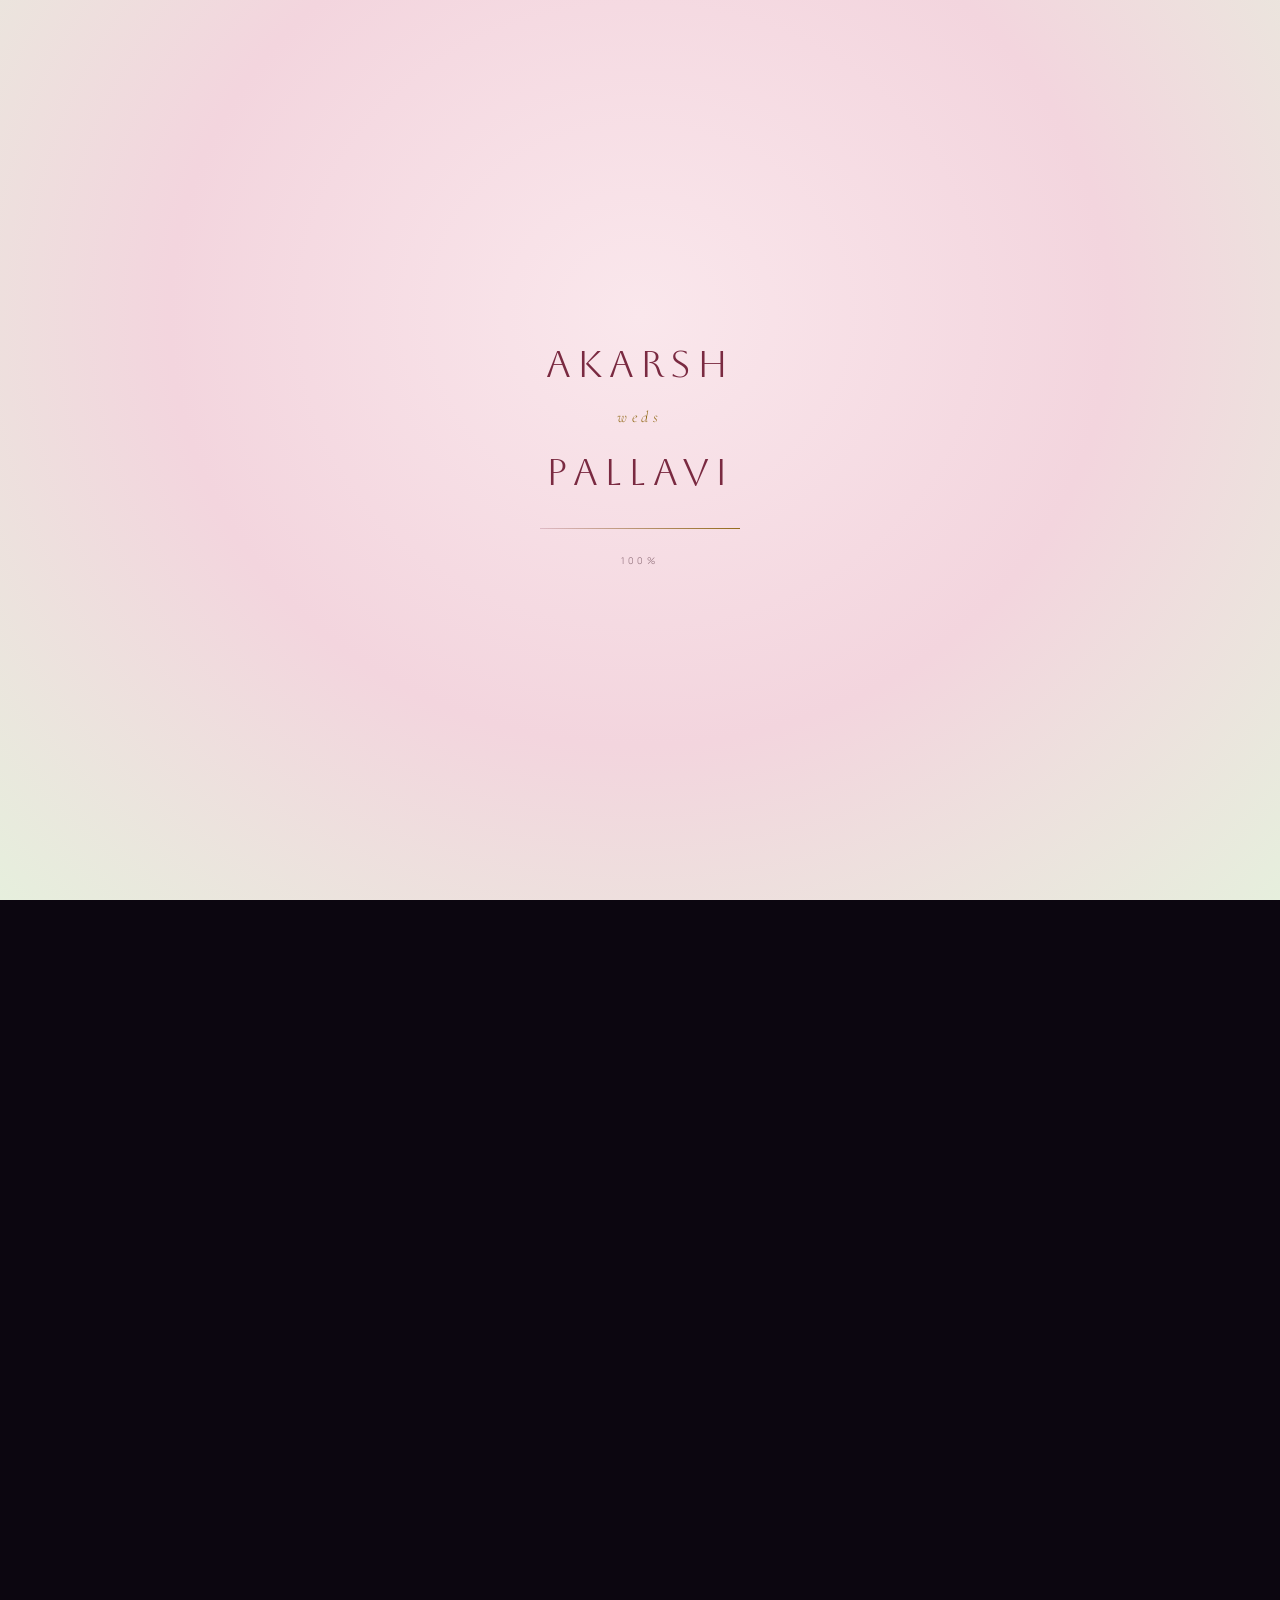
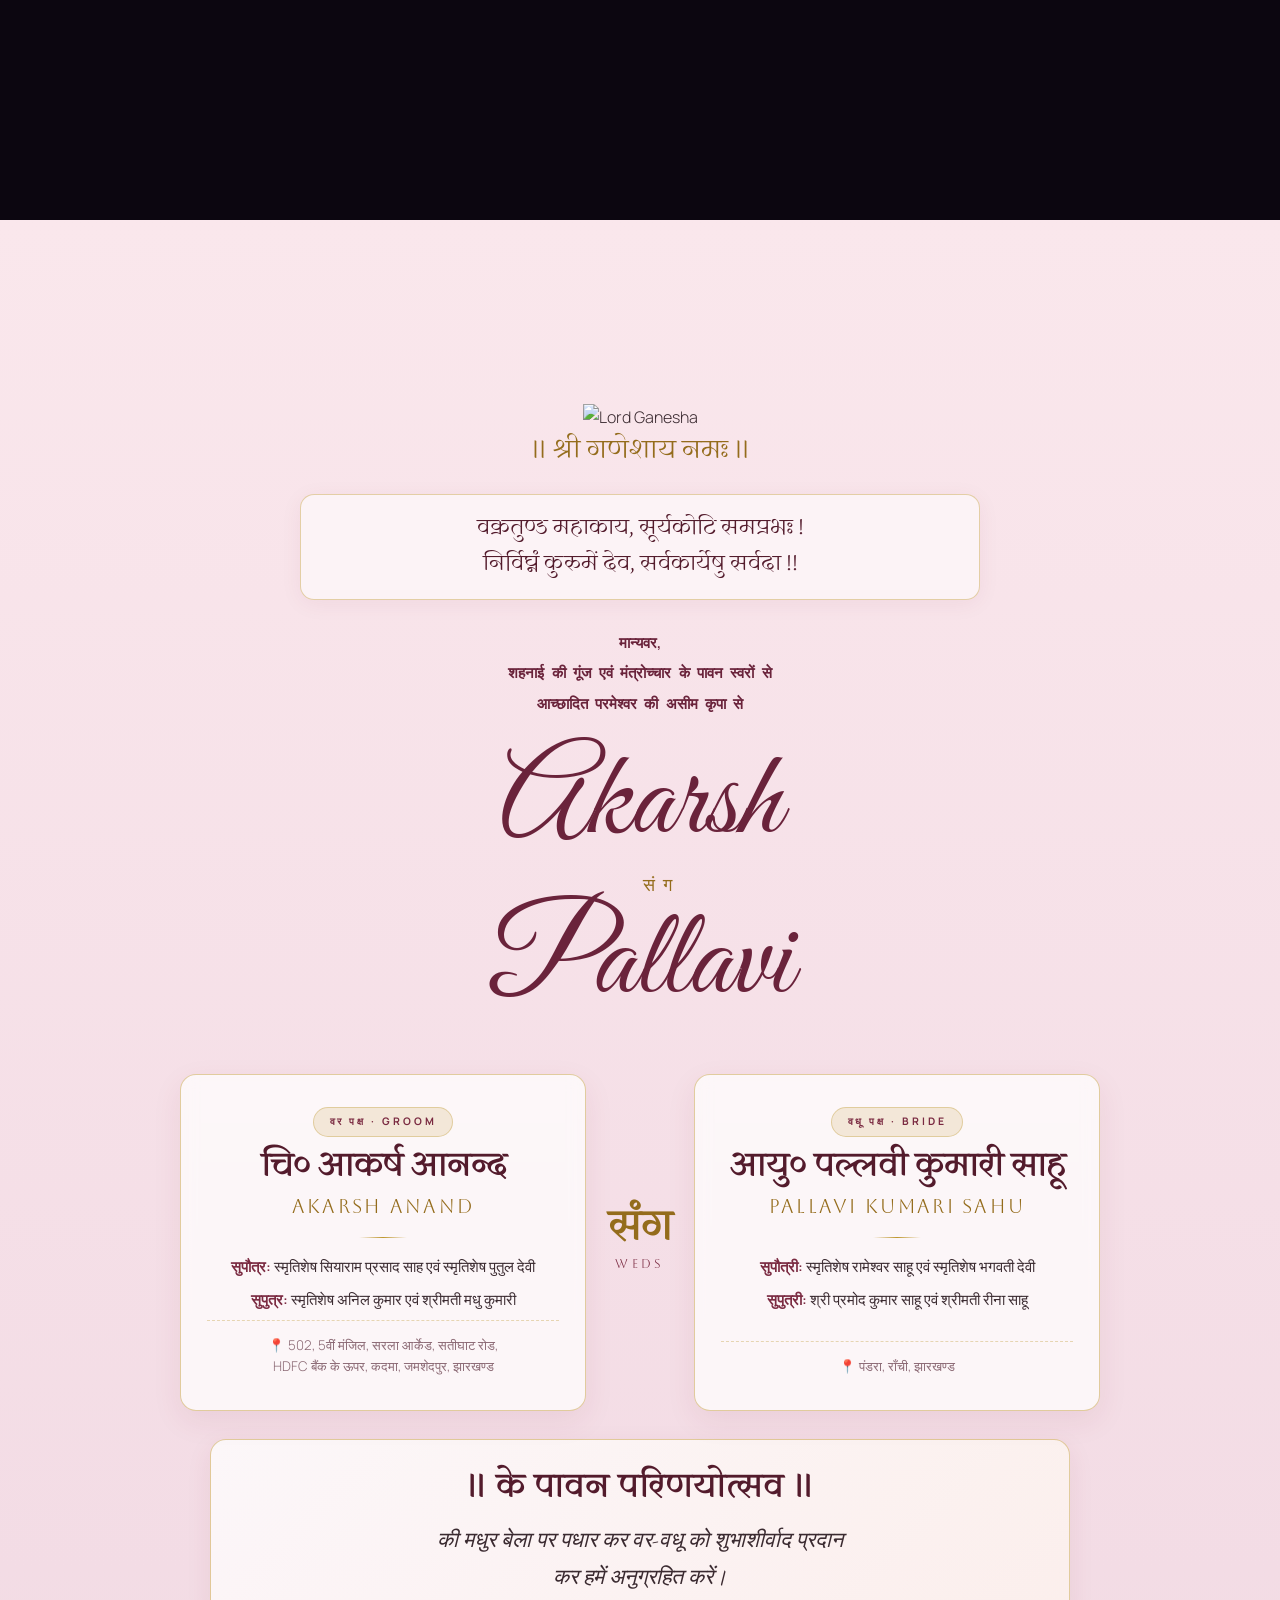
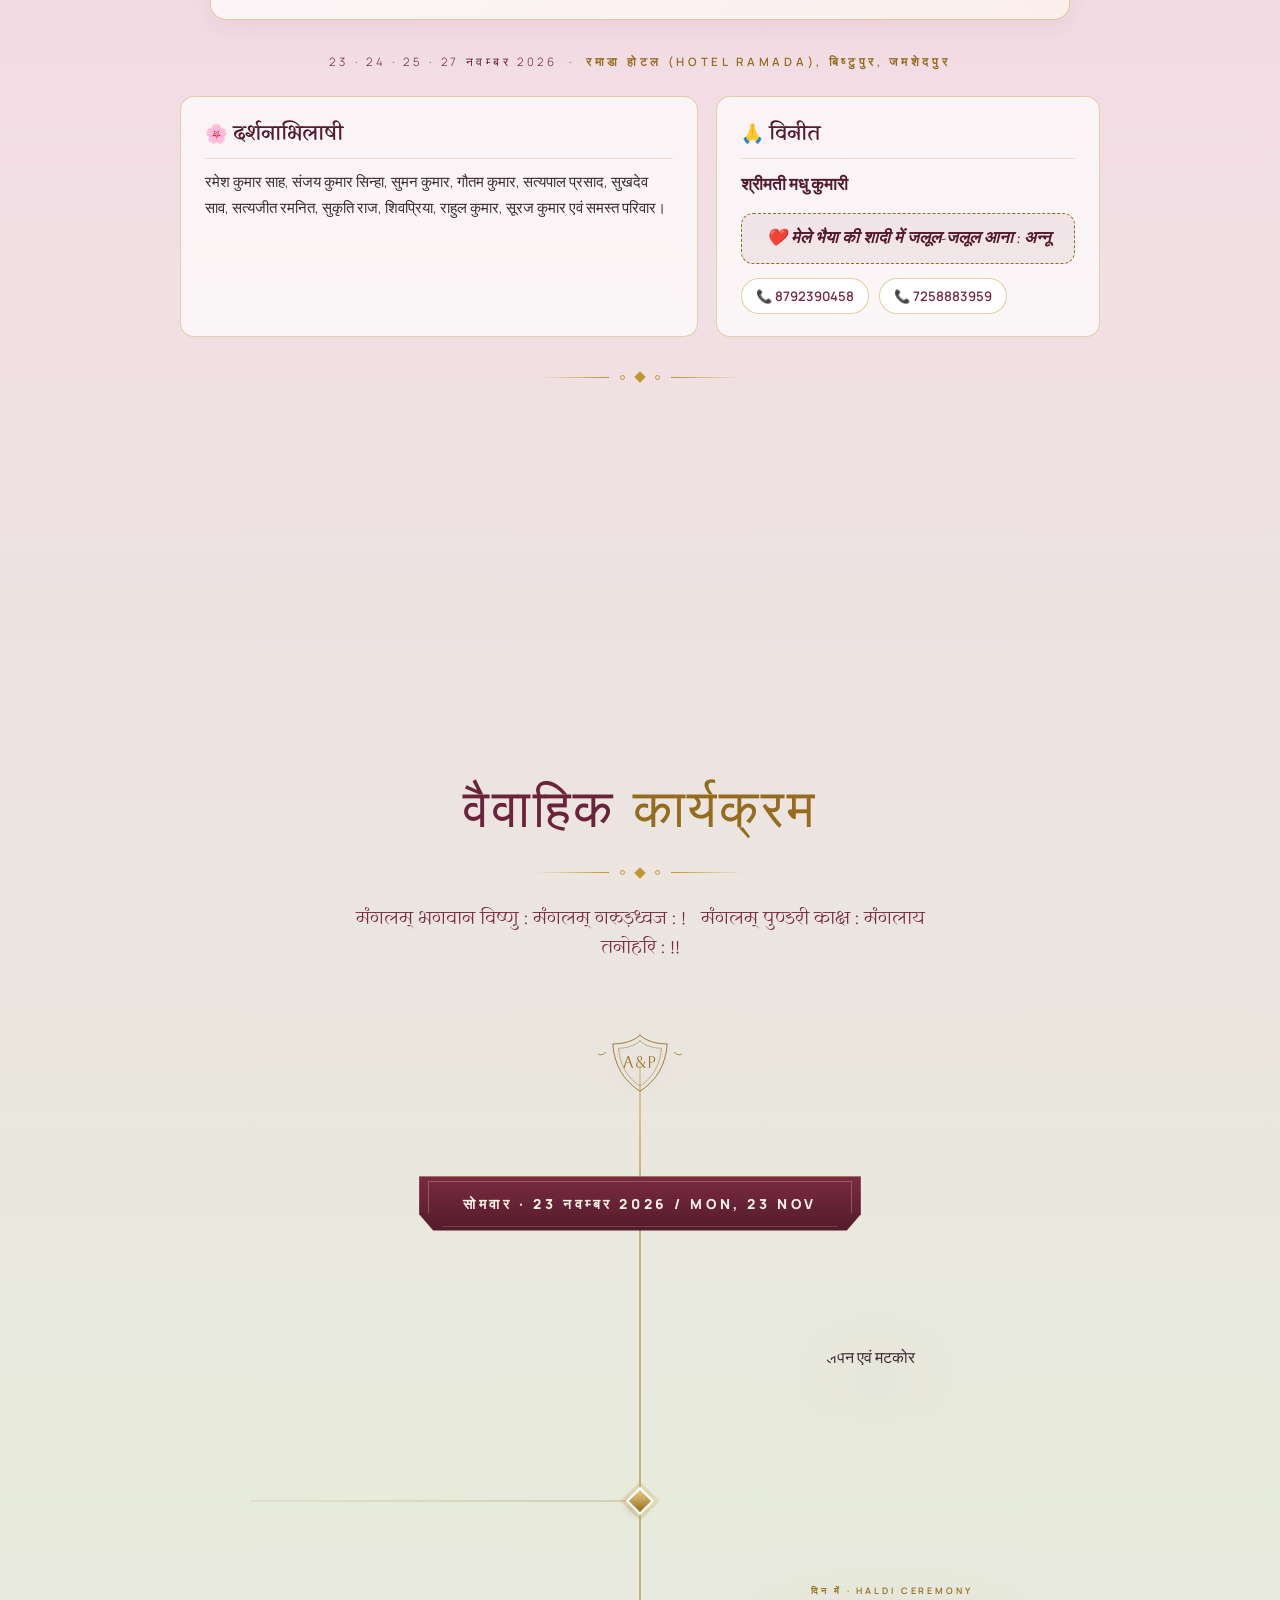
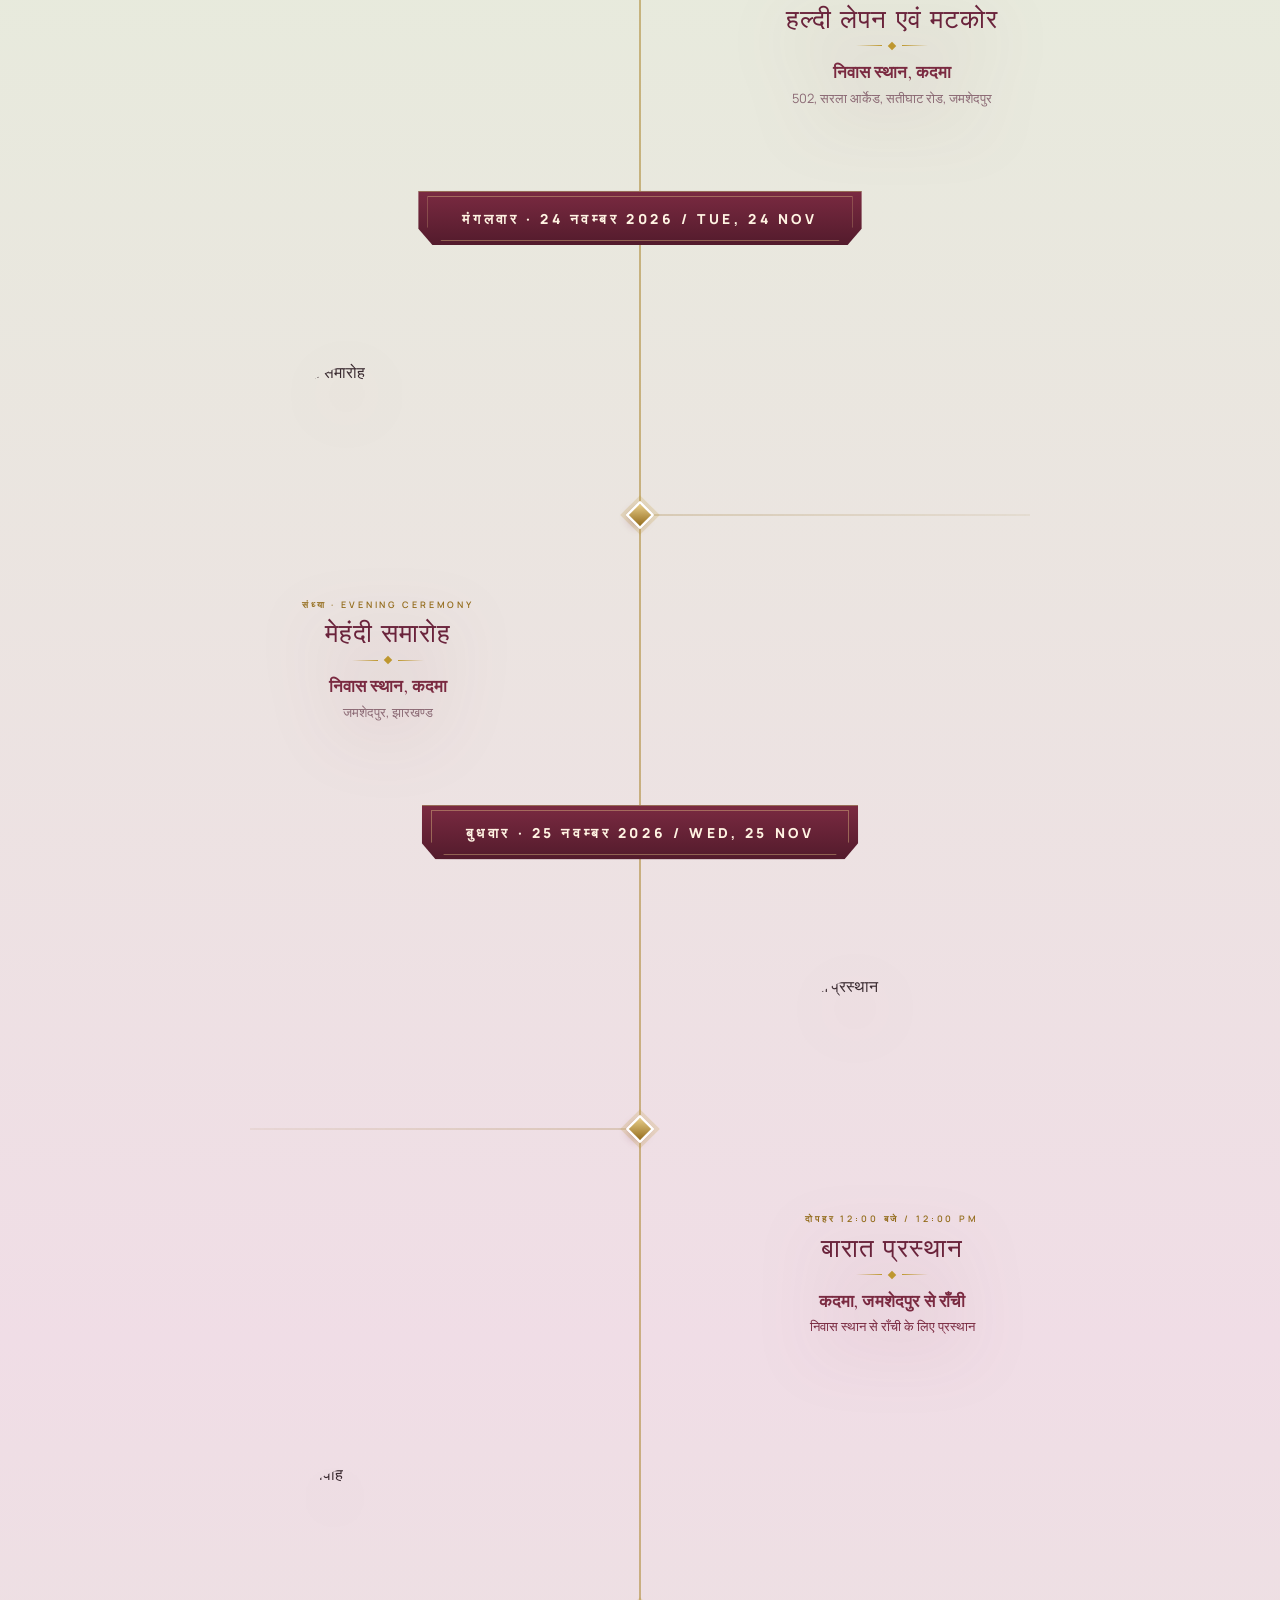
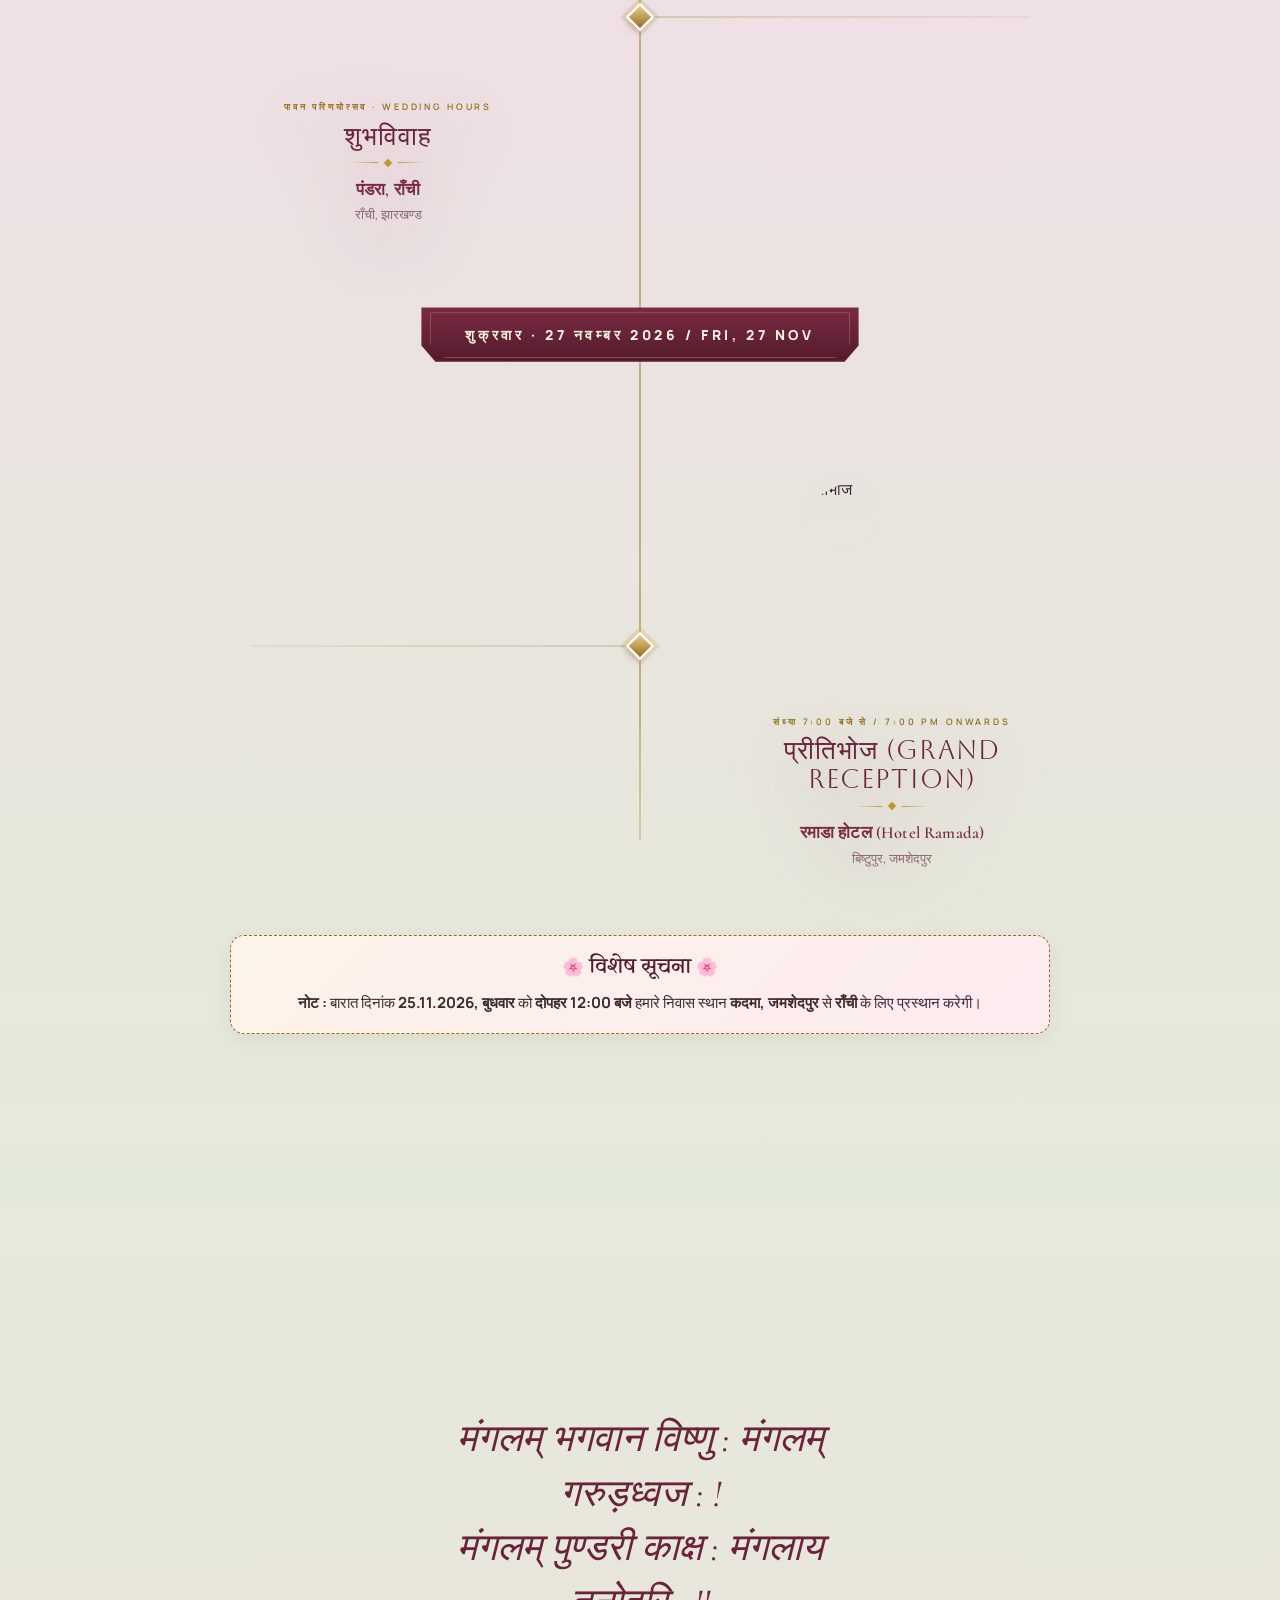
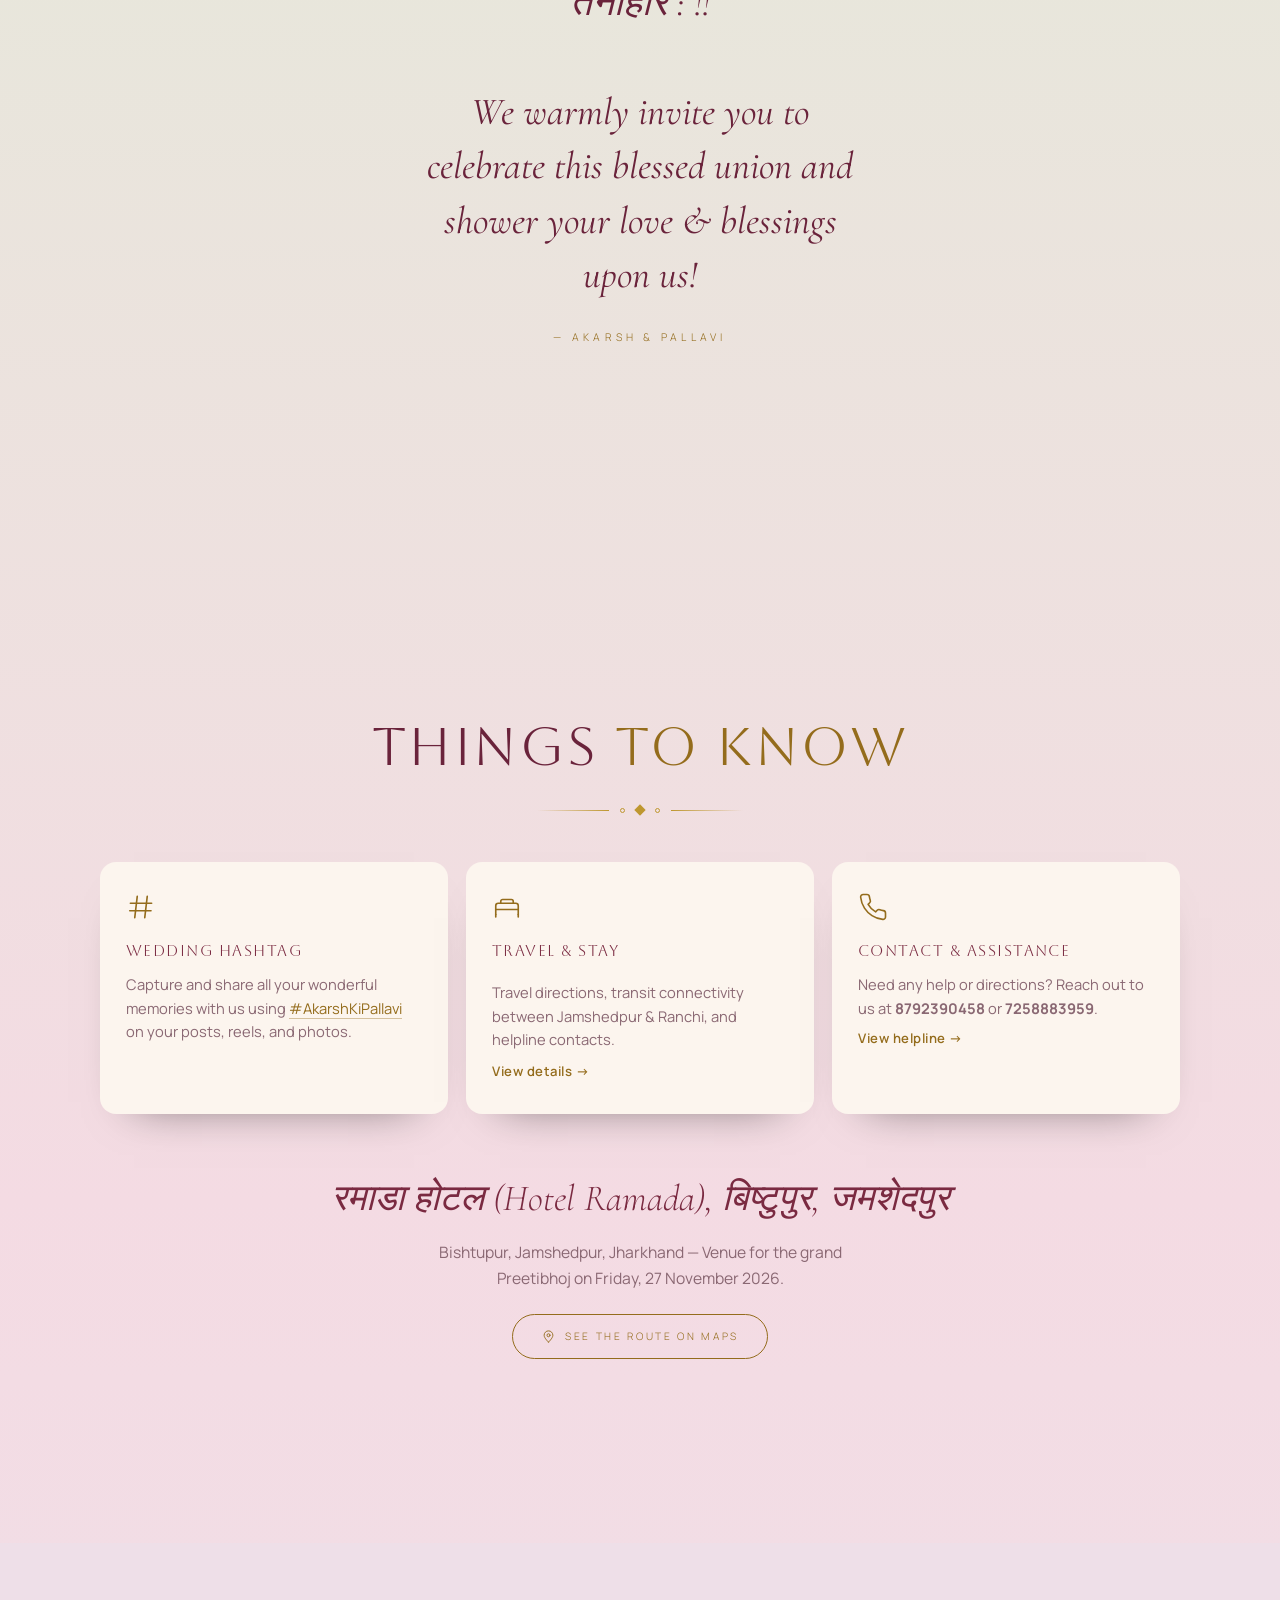
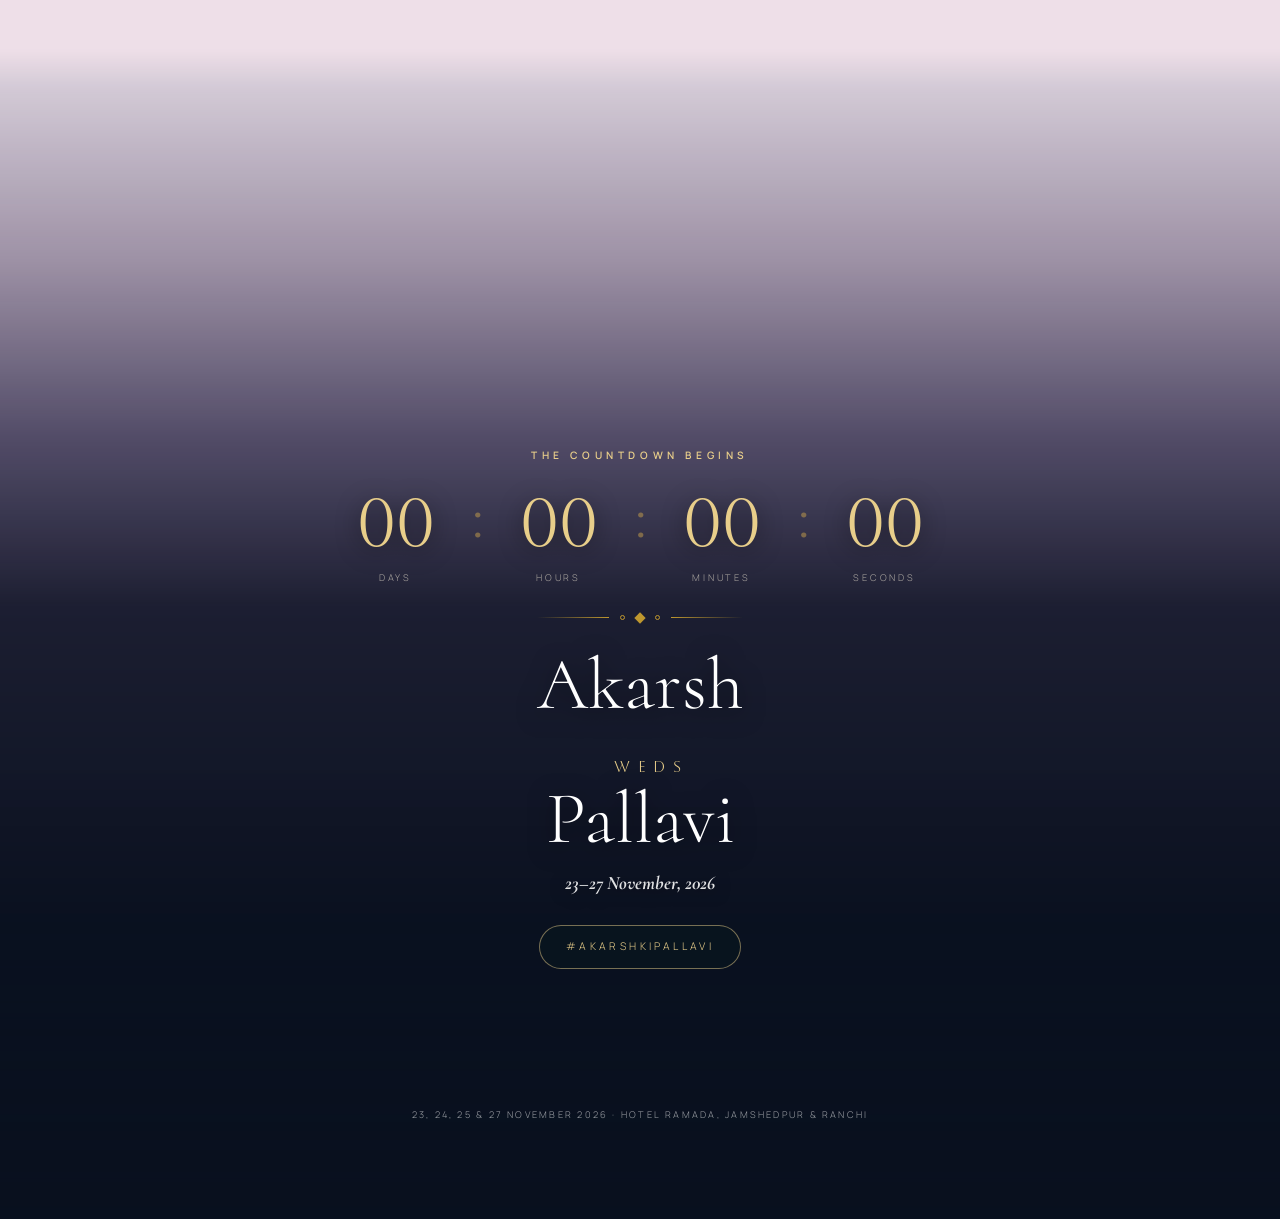
==== commit f01b12cd: "Update footer tag date" ====
--- a/index.html
+++ b/index.html
@@ -2154,7 +2154,7 @@
             ><span class="n">Pallavi</span>
           </div>
           <div class="footer-tag">
-            <b>आकर्ष संग पल्लवी · 23–27 नवम्बर 2026</b>
+            <b>23–27 November, 2026</b>
           </div>
           <div class="footer-hash">#AkarshKiPallavi</div>
           <div class="footer-credit">
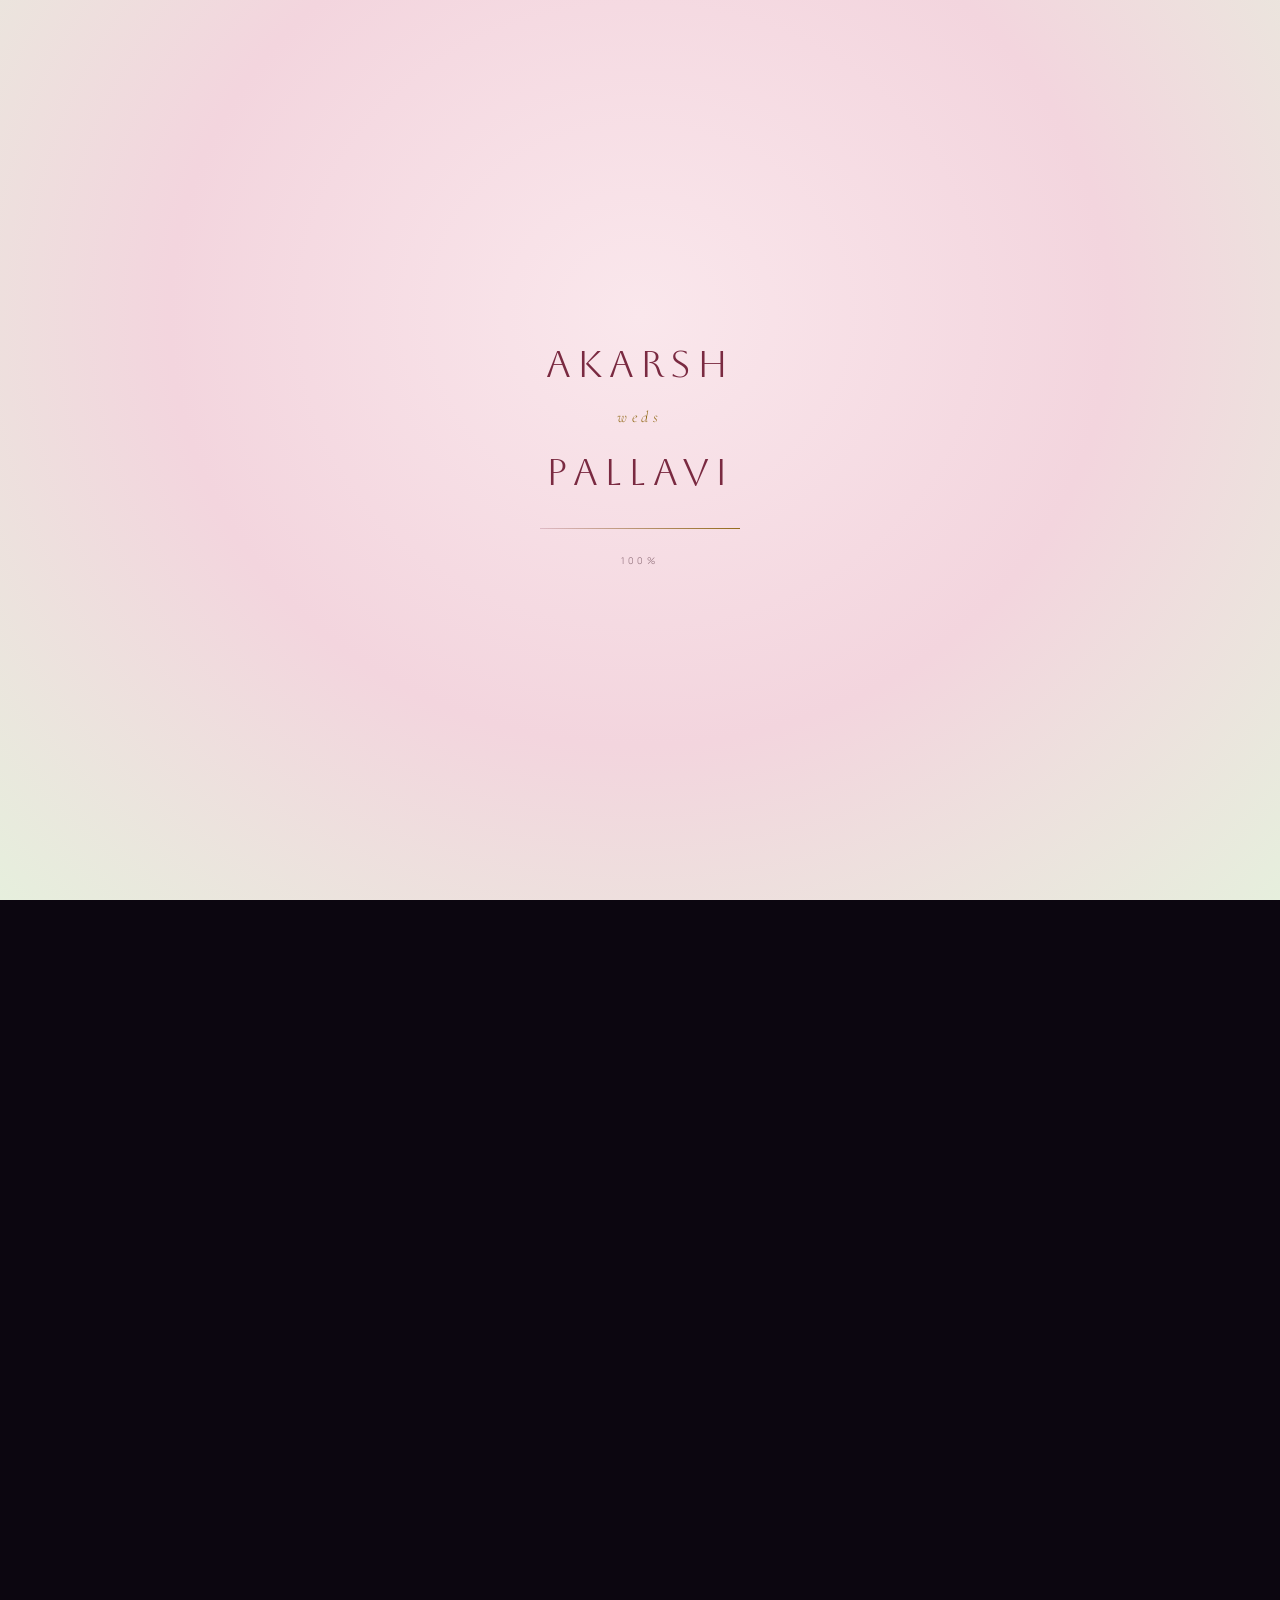
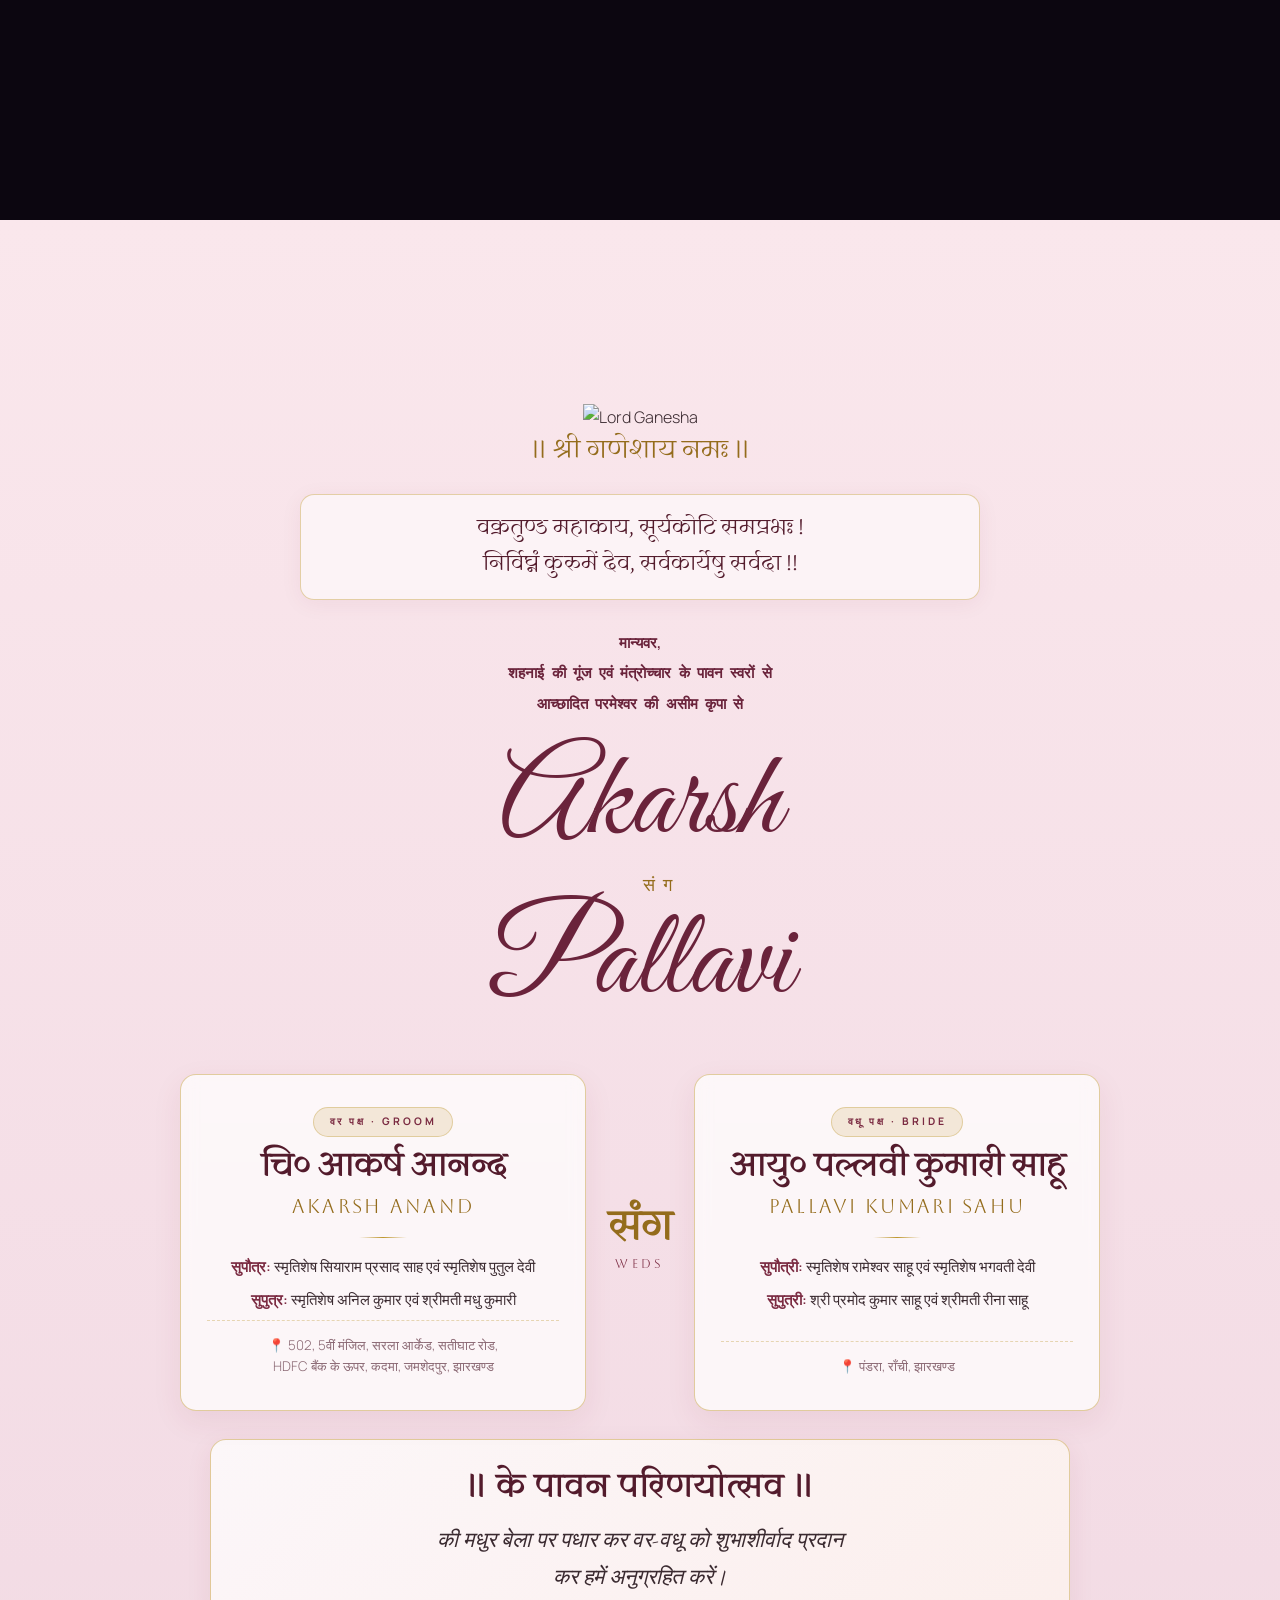
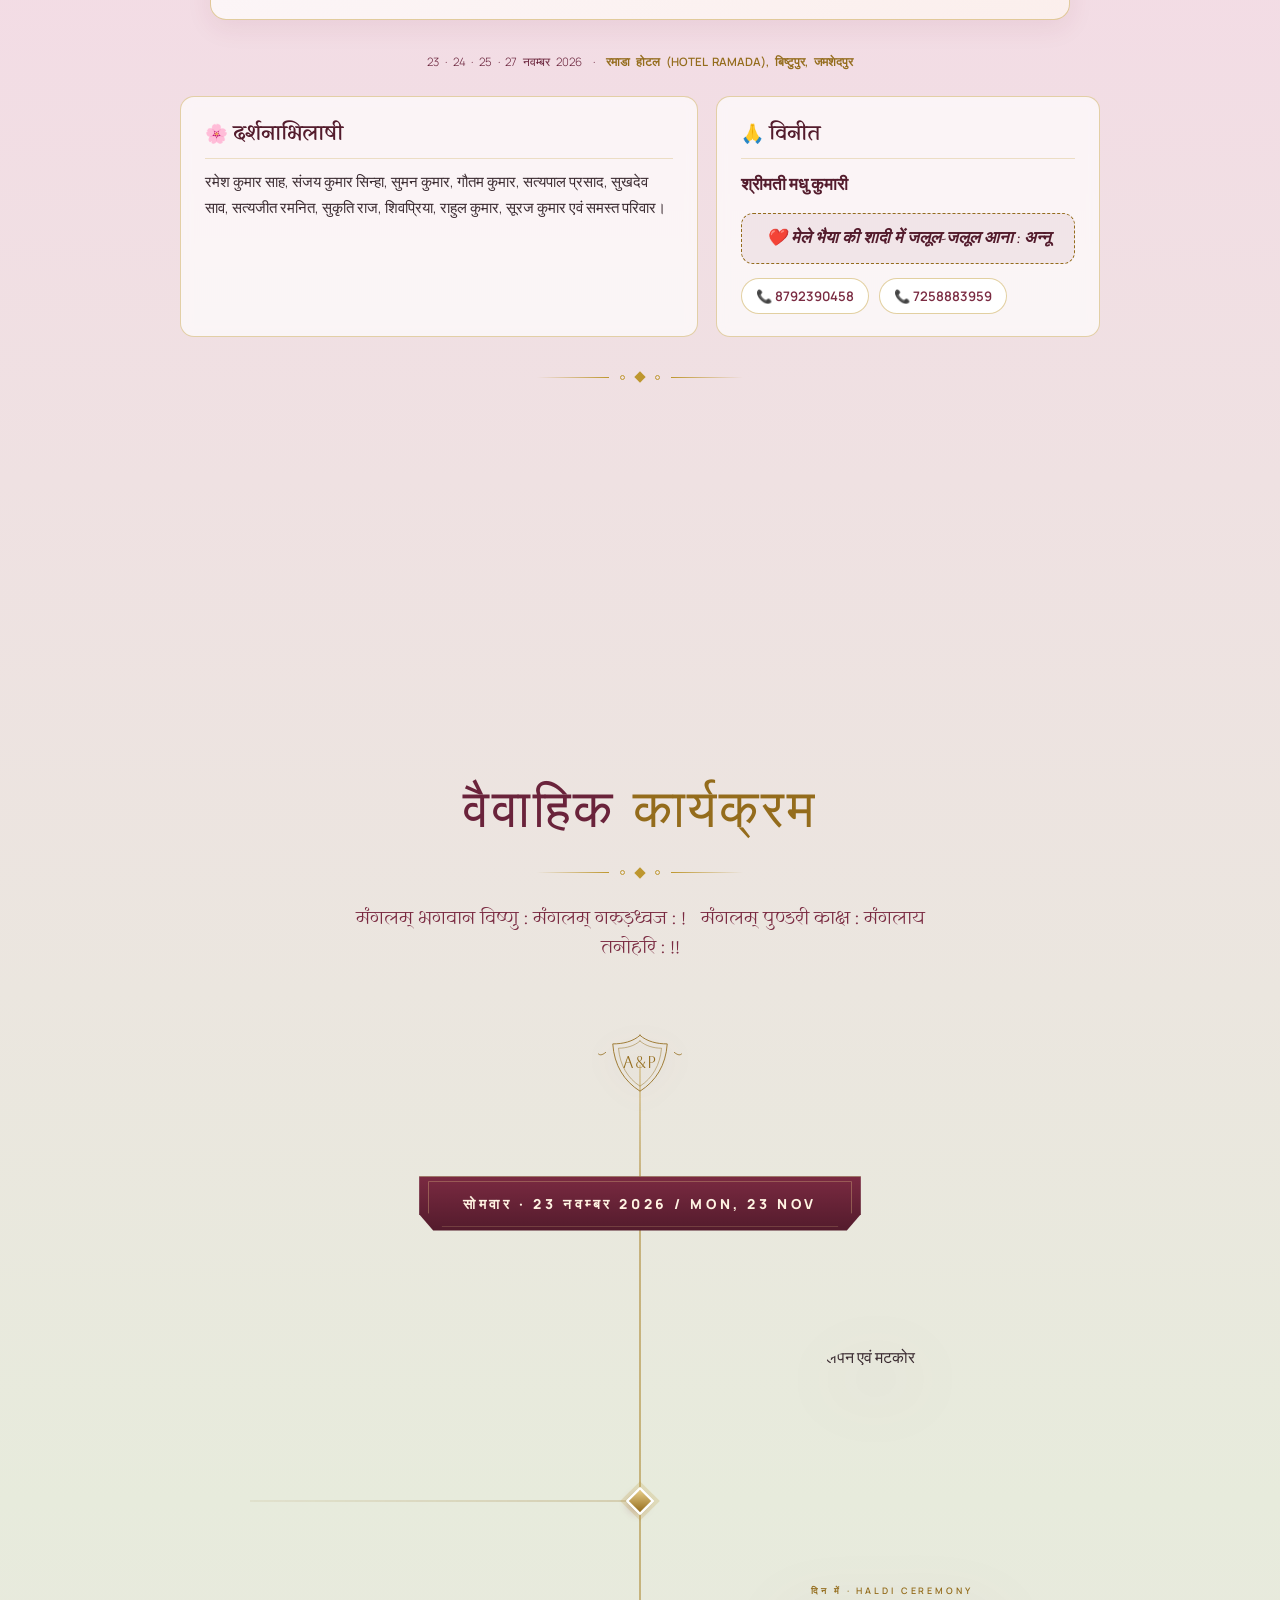
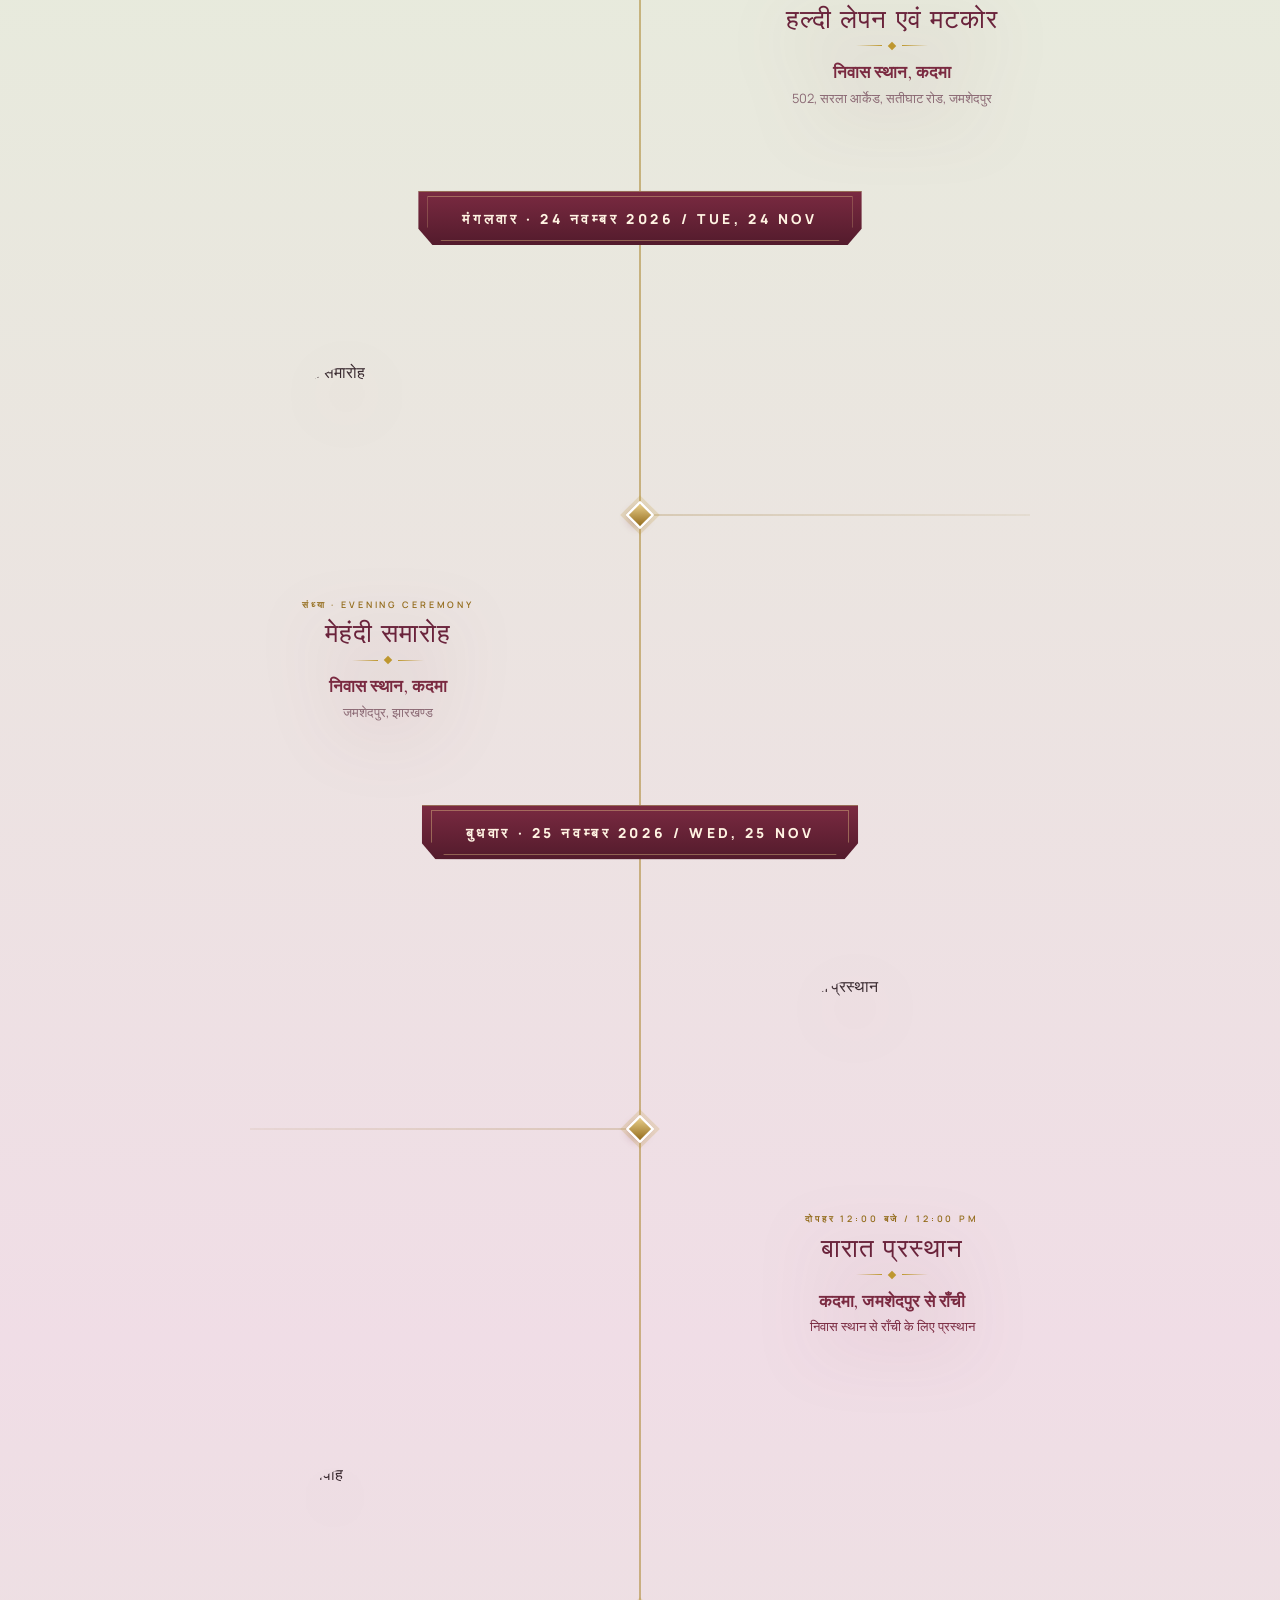
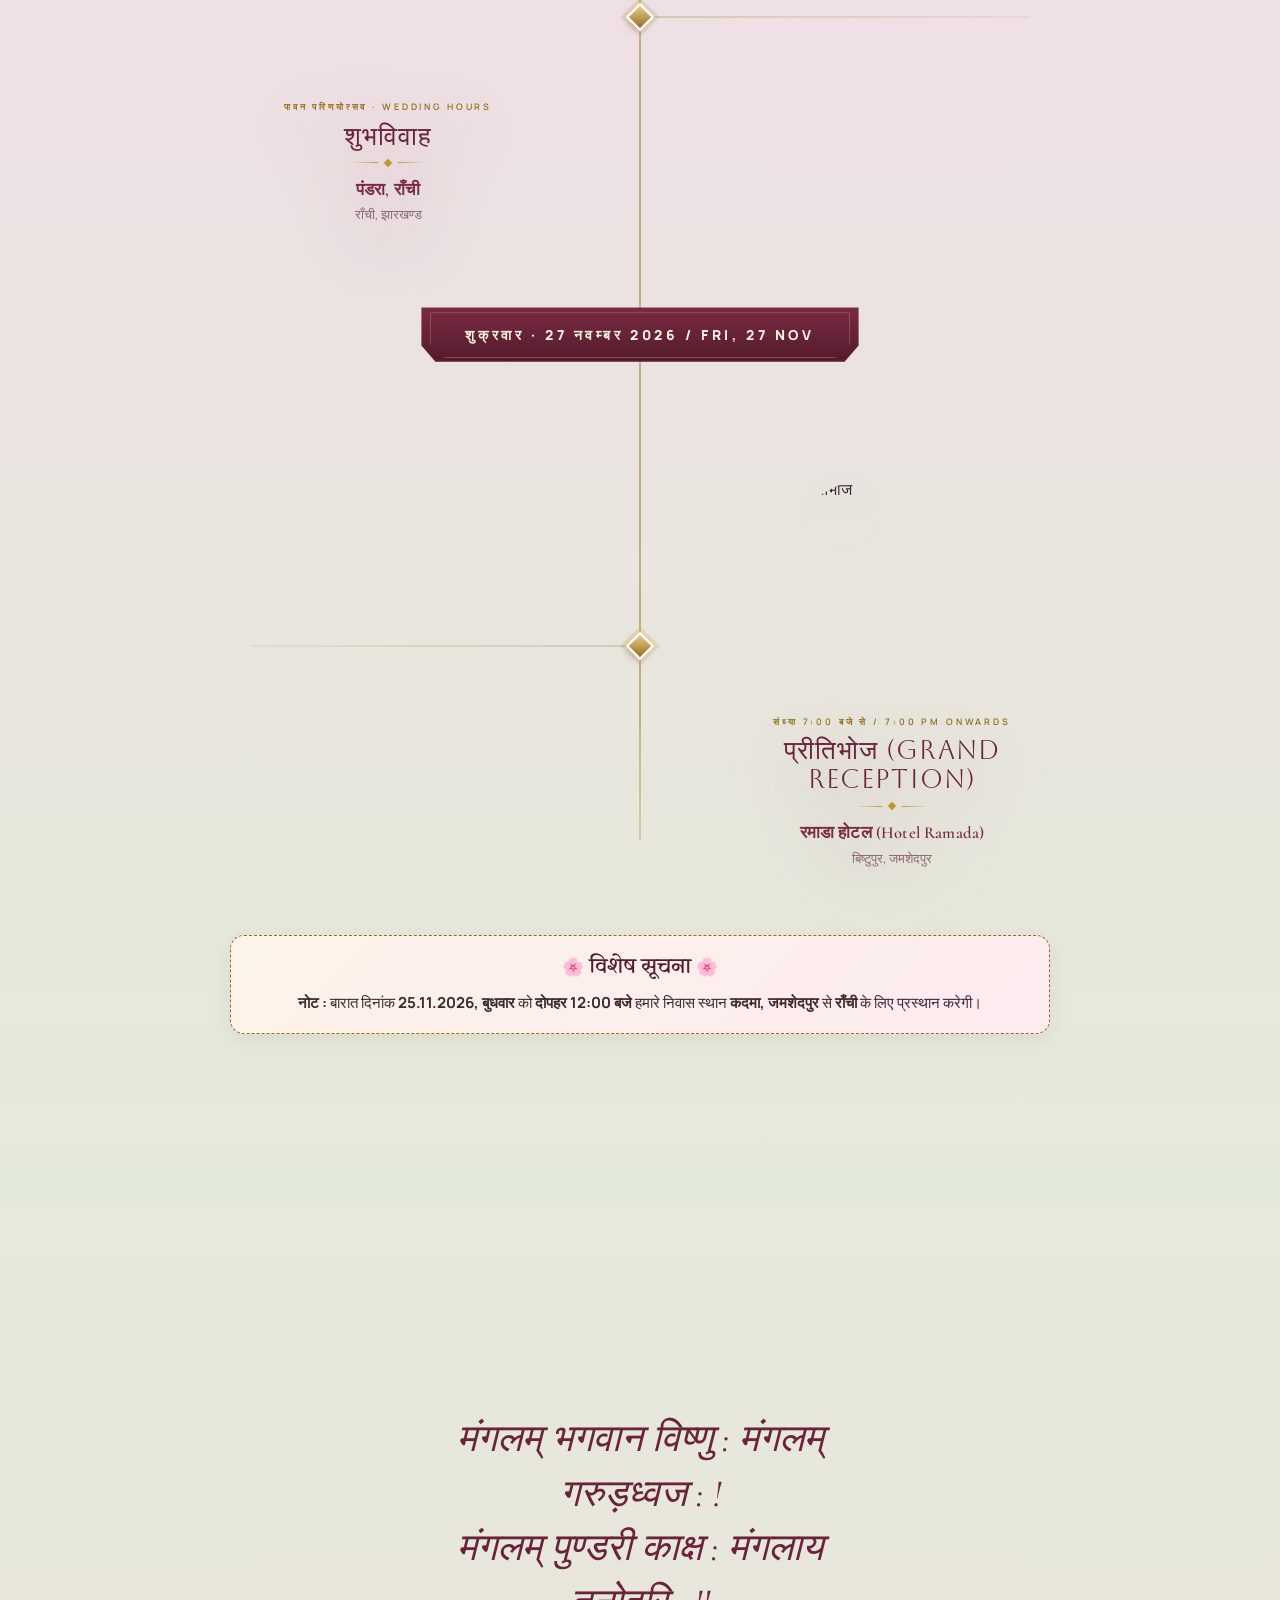
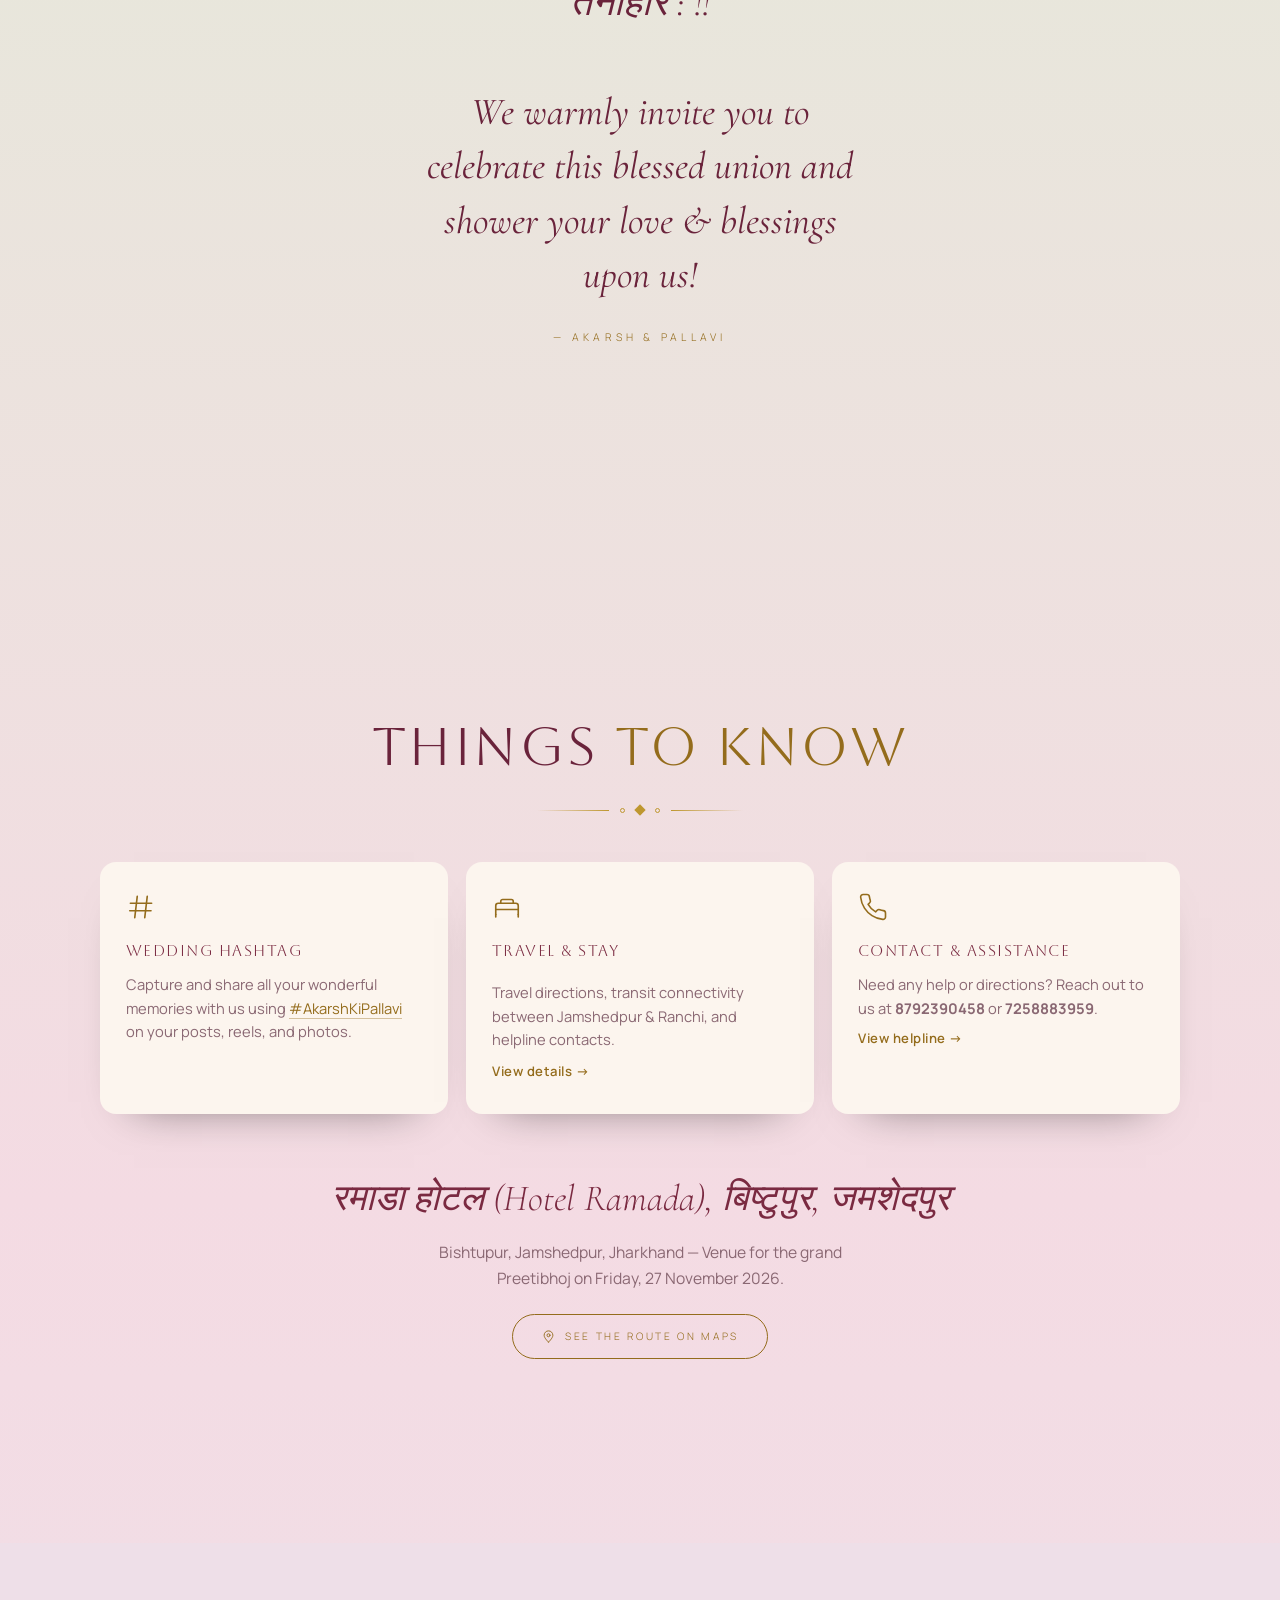
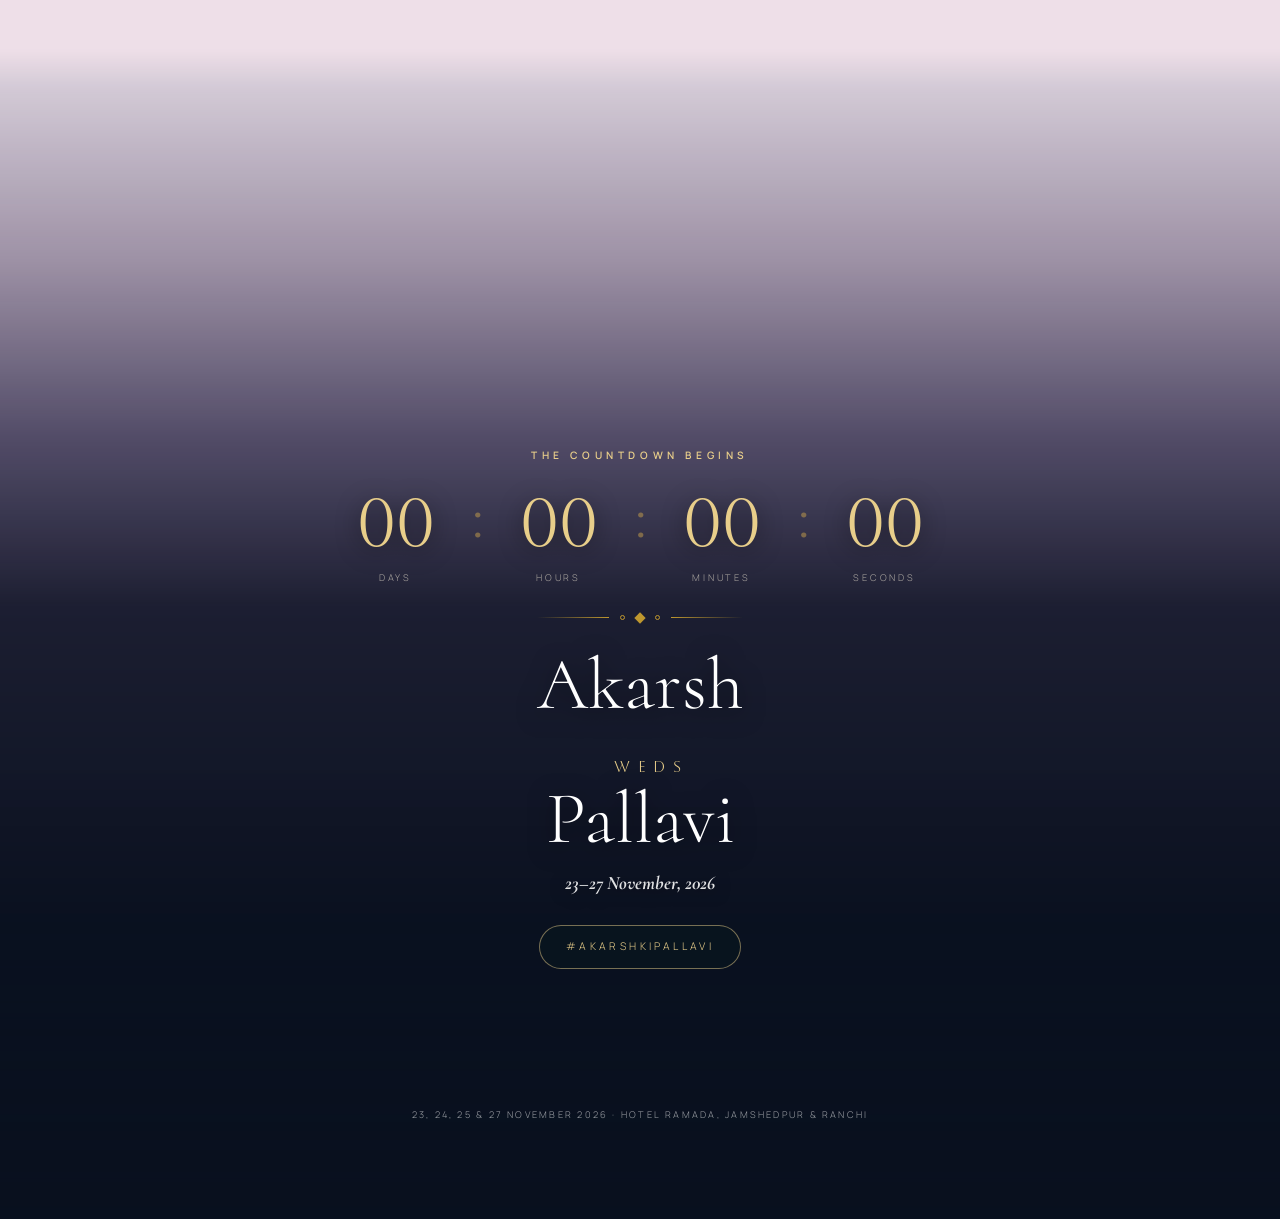
==== commit c41163e5: "space" ====
--- a/index.html
+++ b/index.html
@@ -589,7 +589,7 @@
         margin-top: 32px;
         font-family: var(--sans);
         font-size: 0.72rem;
-        letter-spacing: 0.32em;
+        word-spacing: 0.32em;
         text-transform: uppercase;
         color: var(--cream-text);
       }
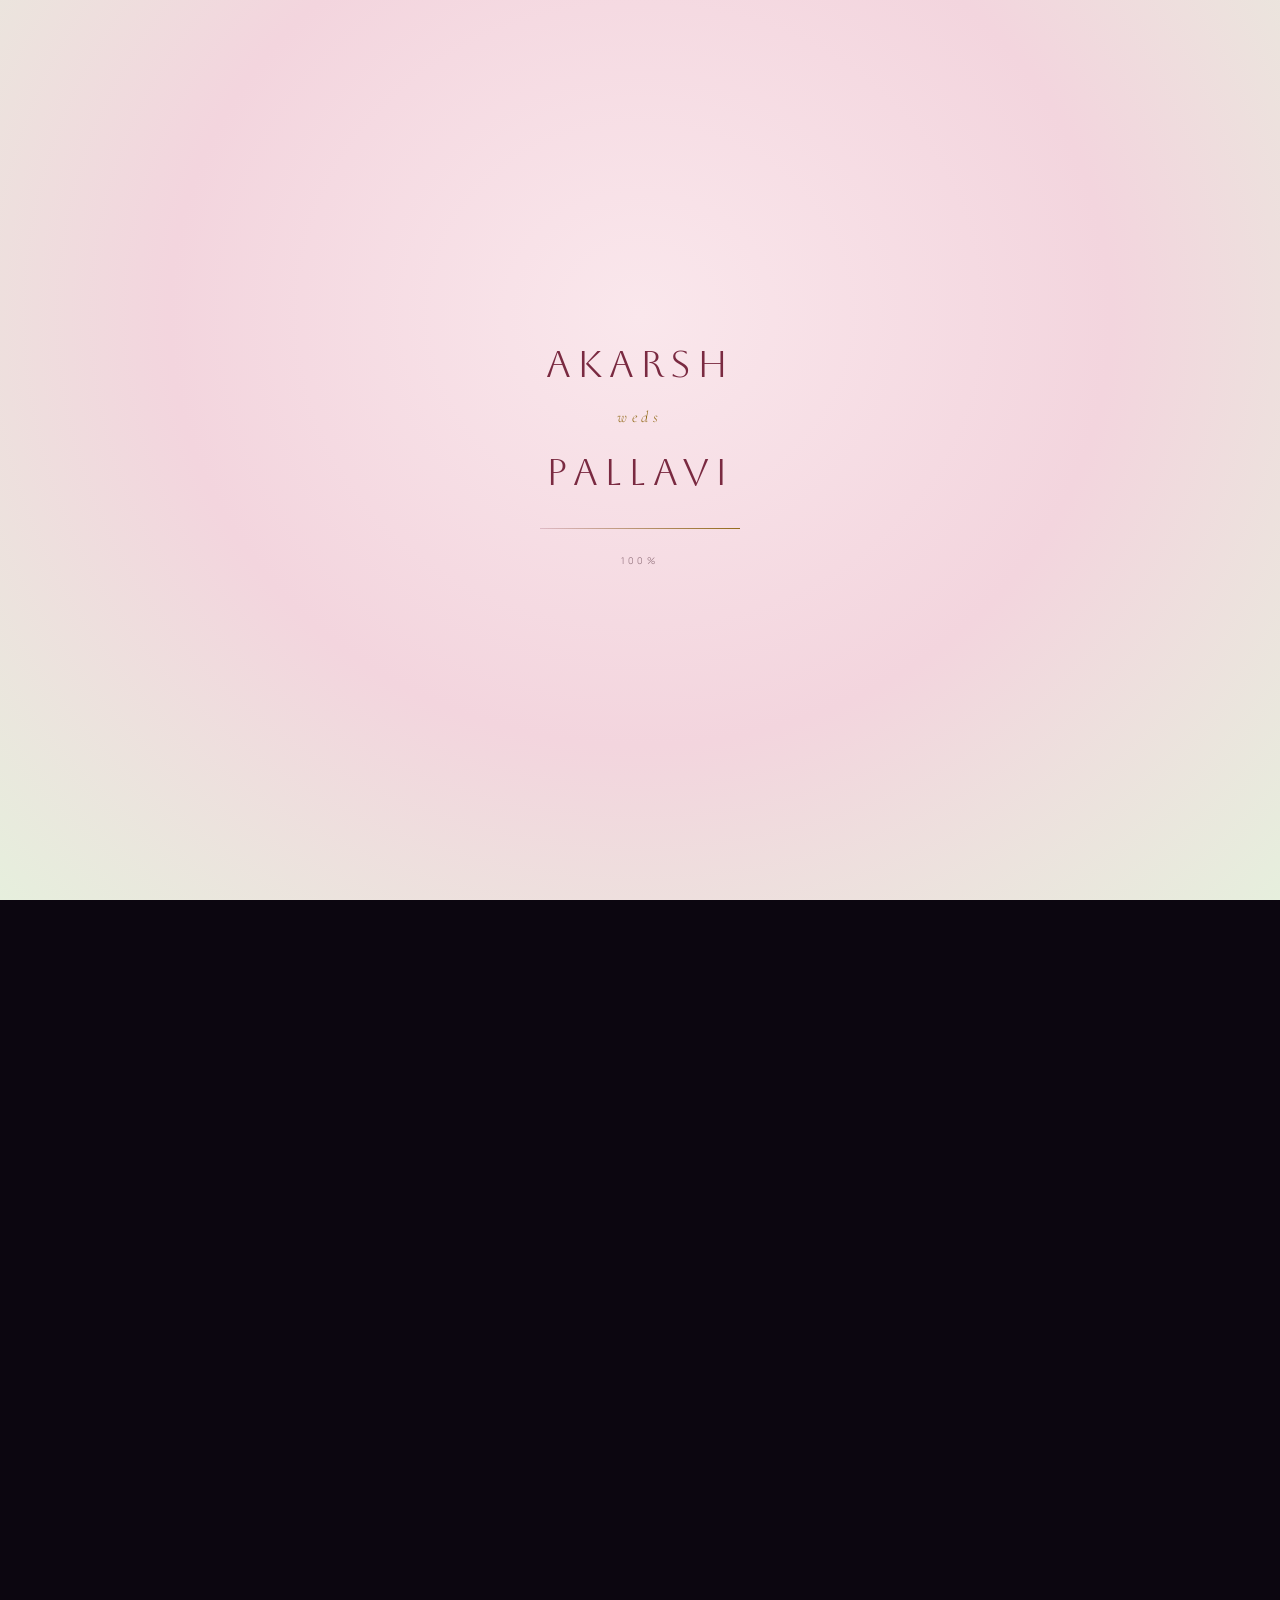
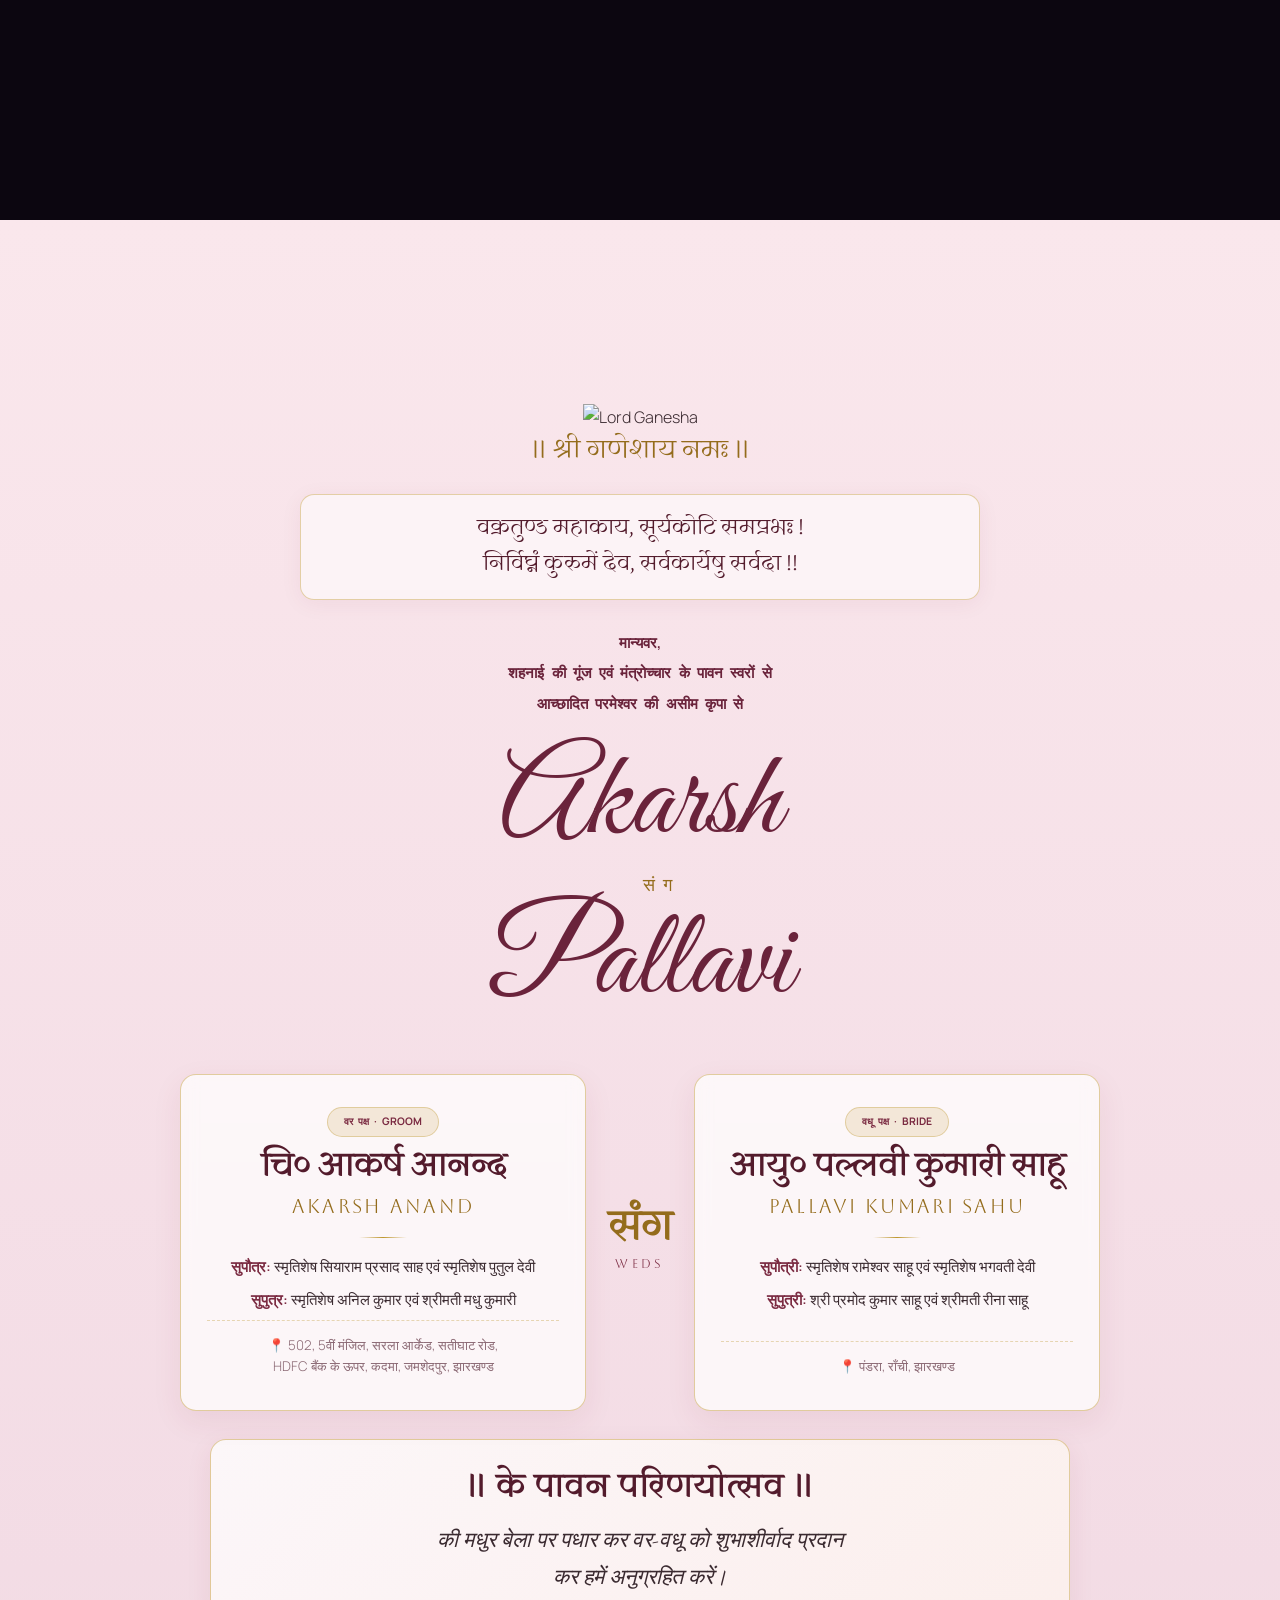
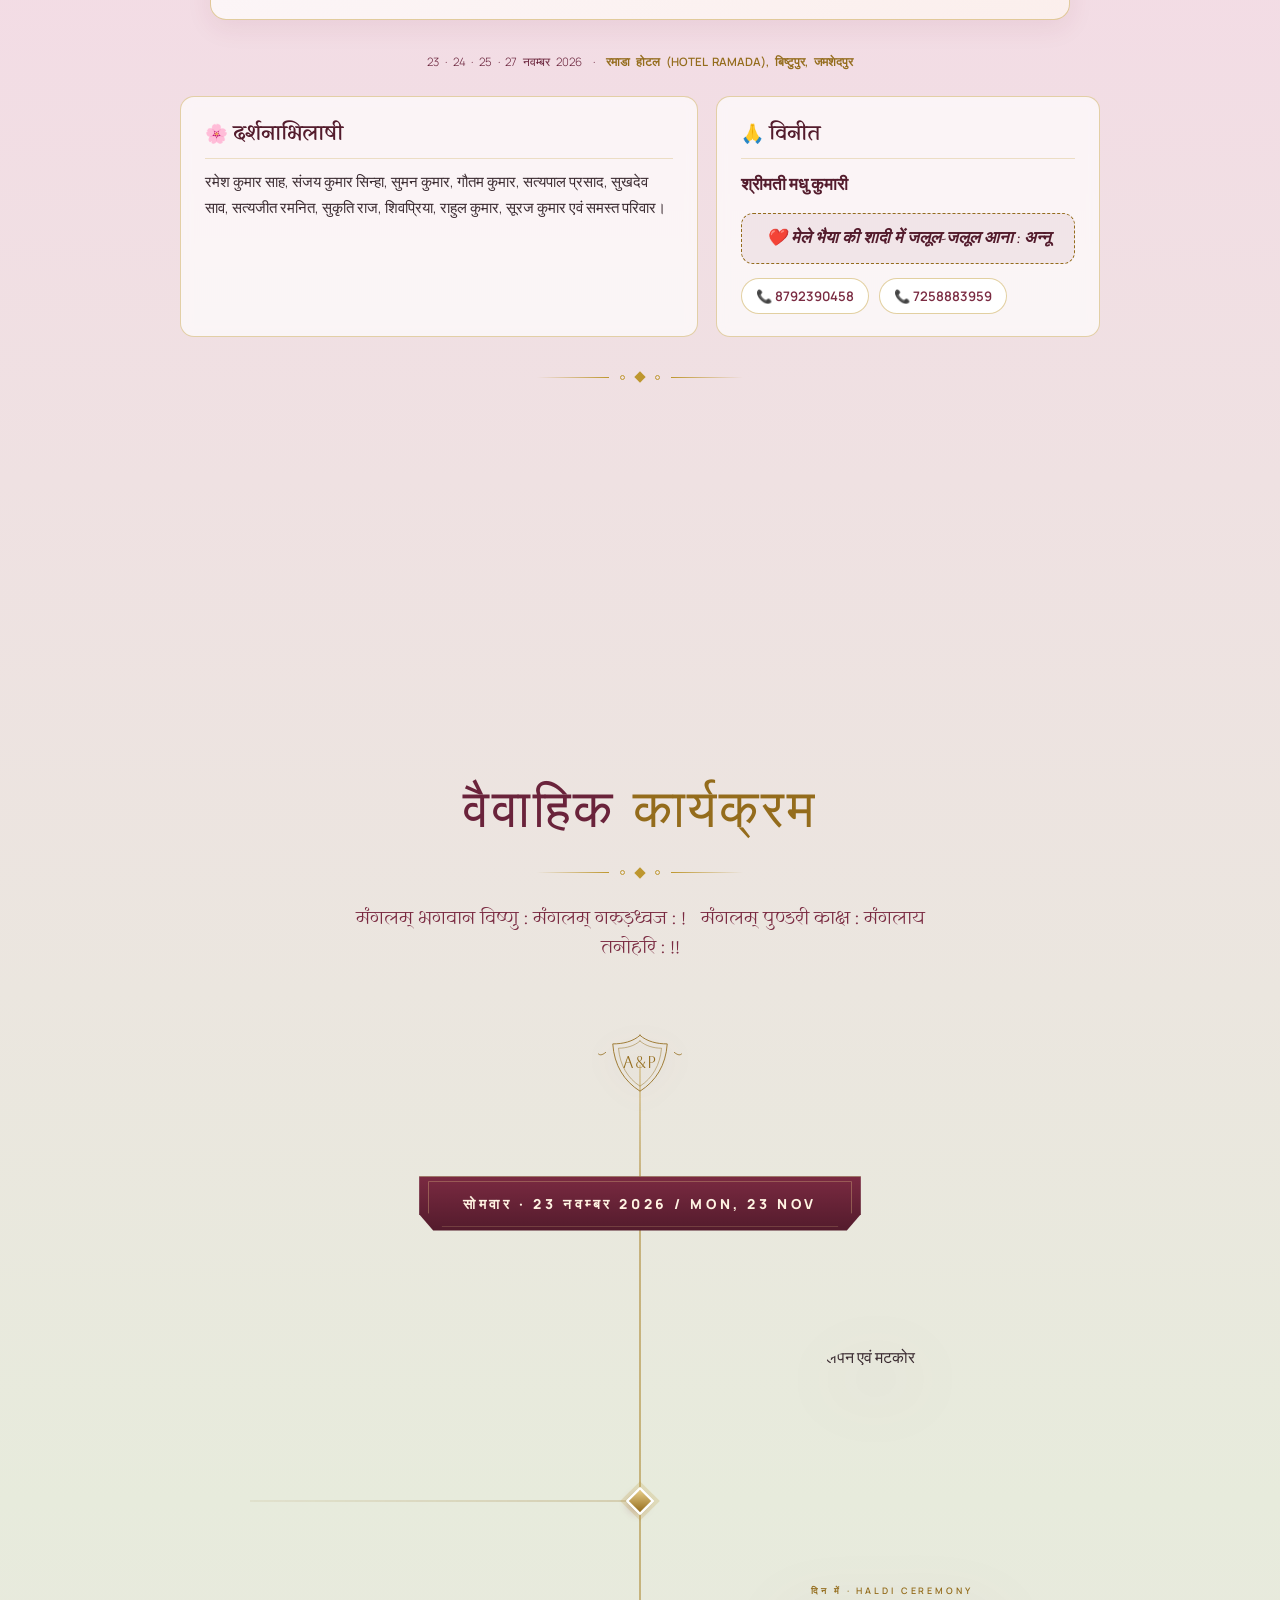
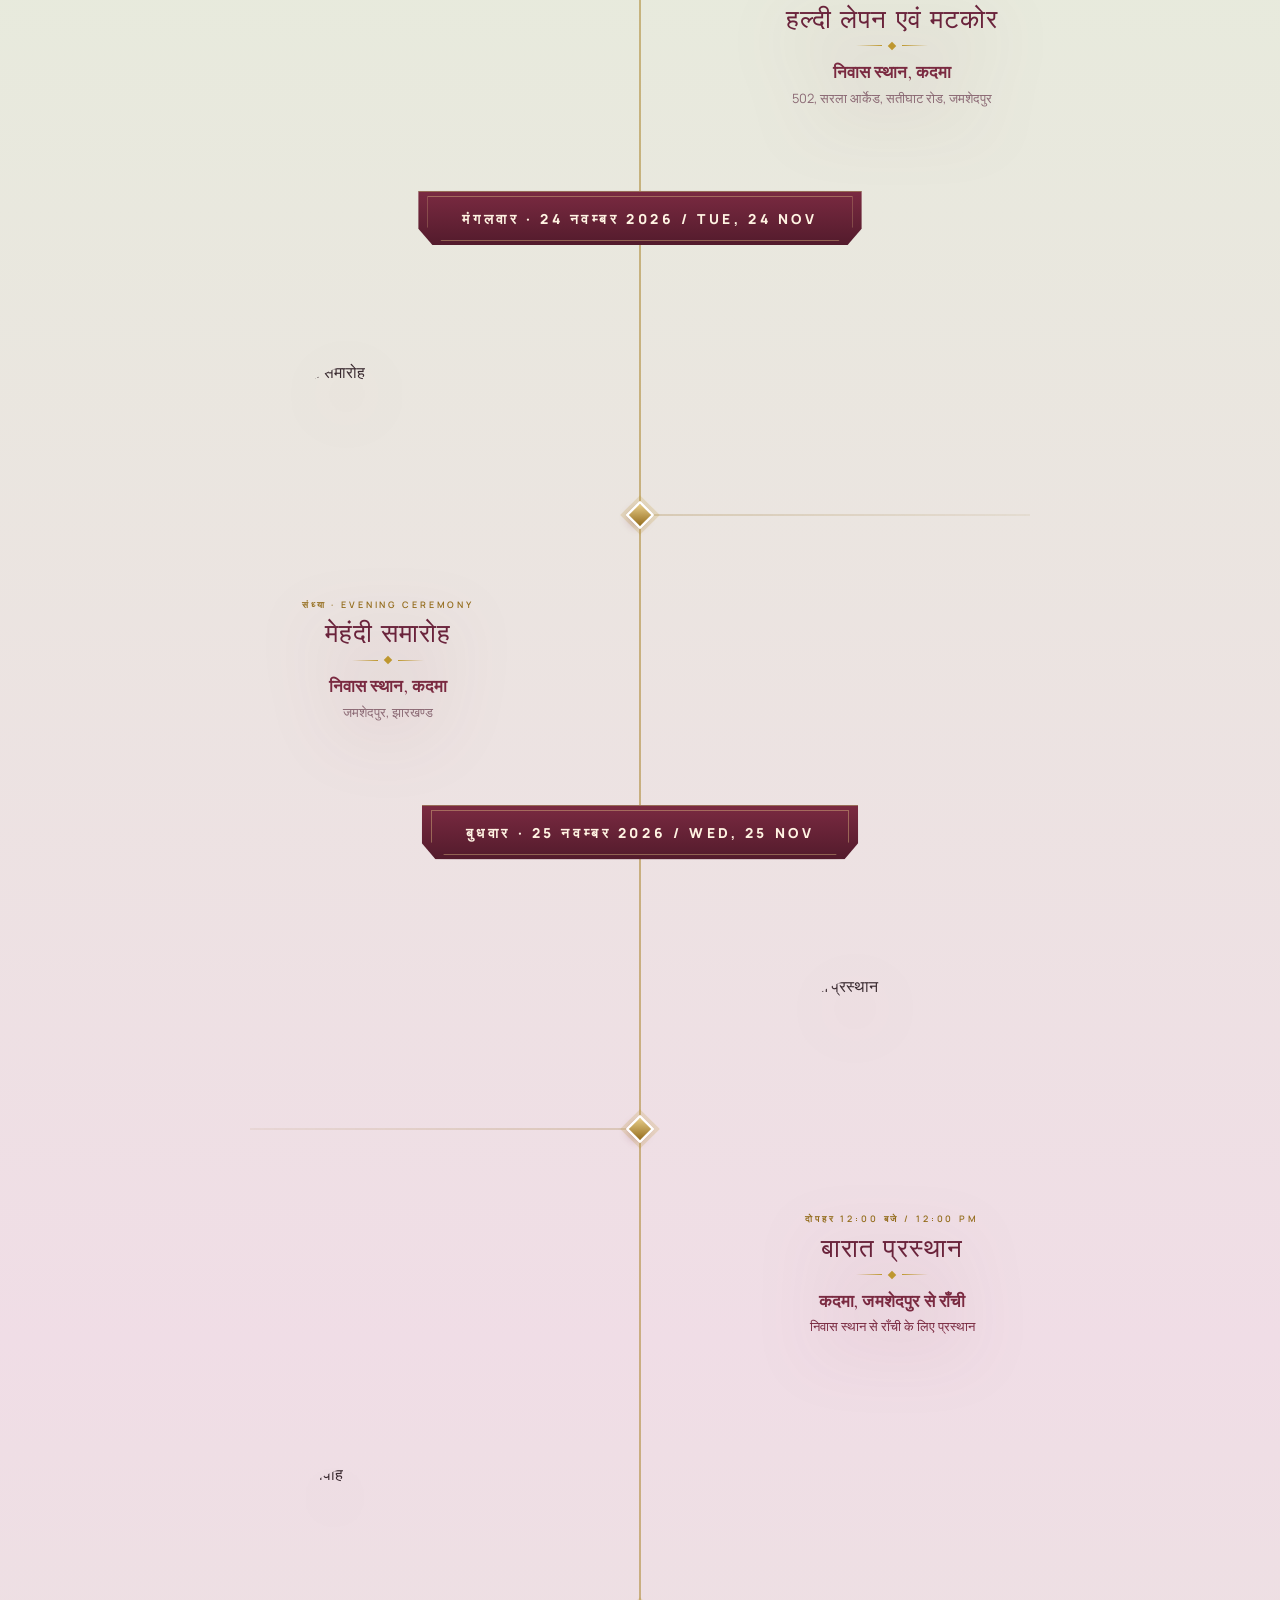
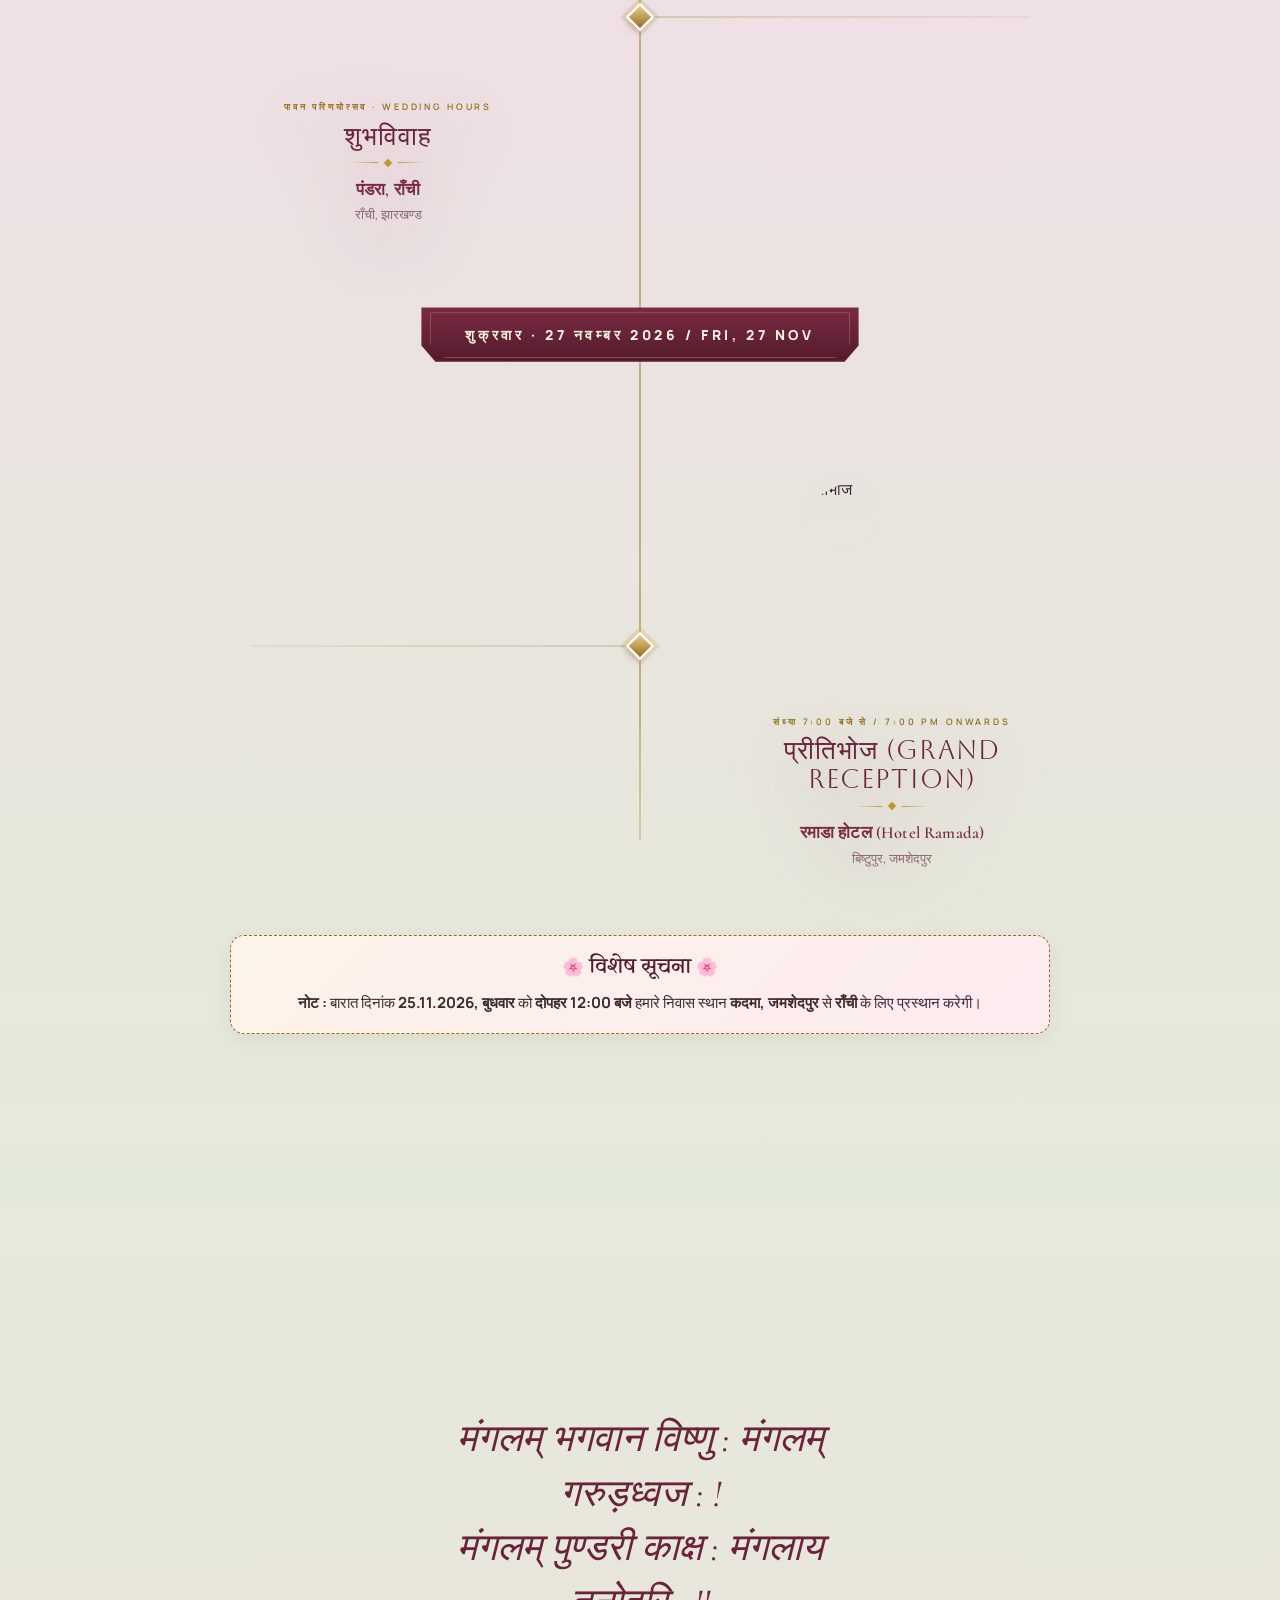
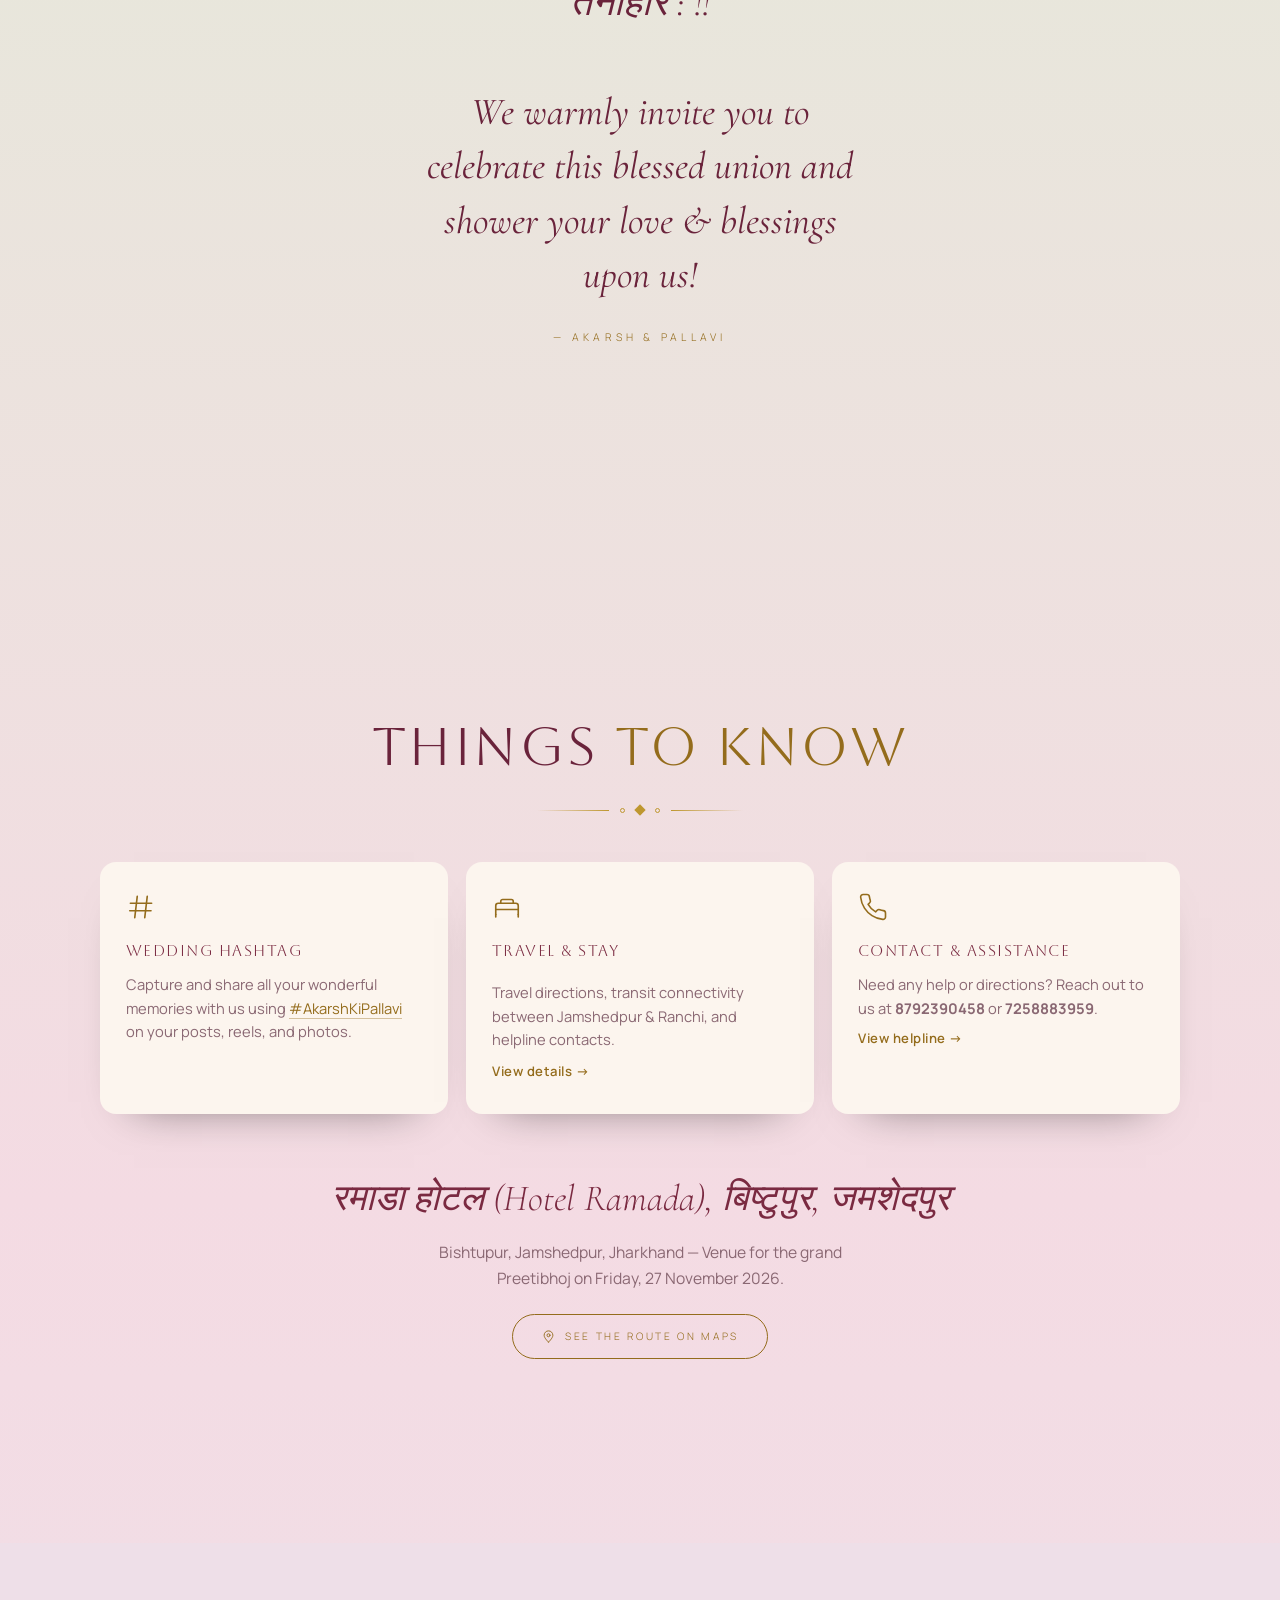
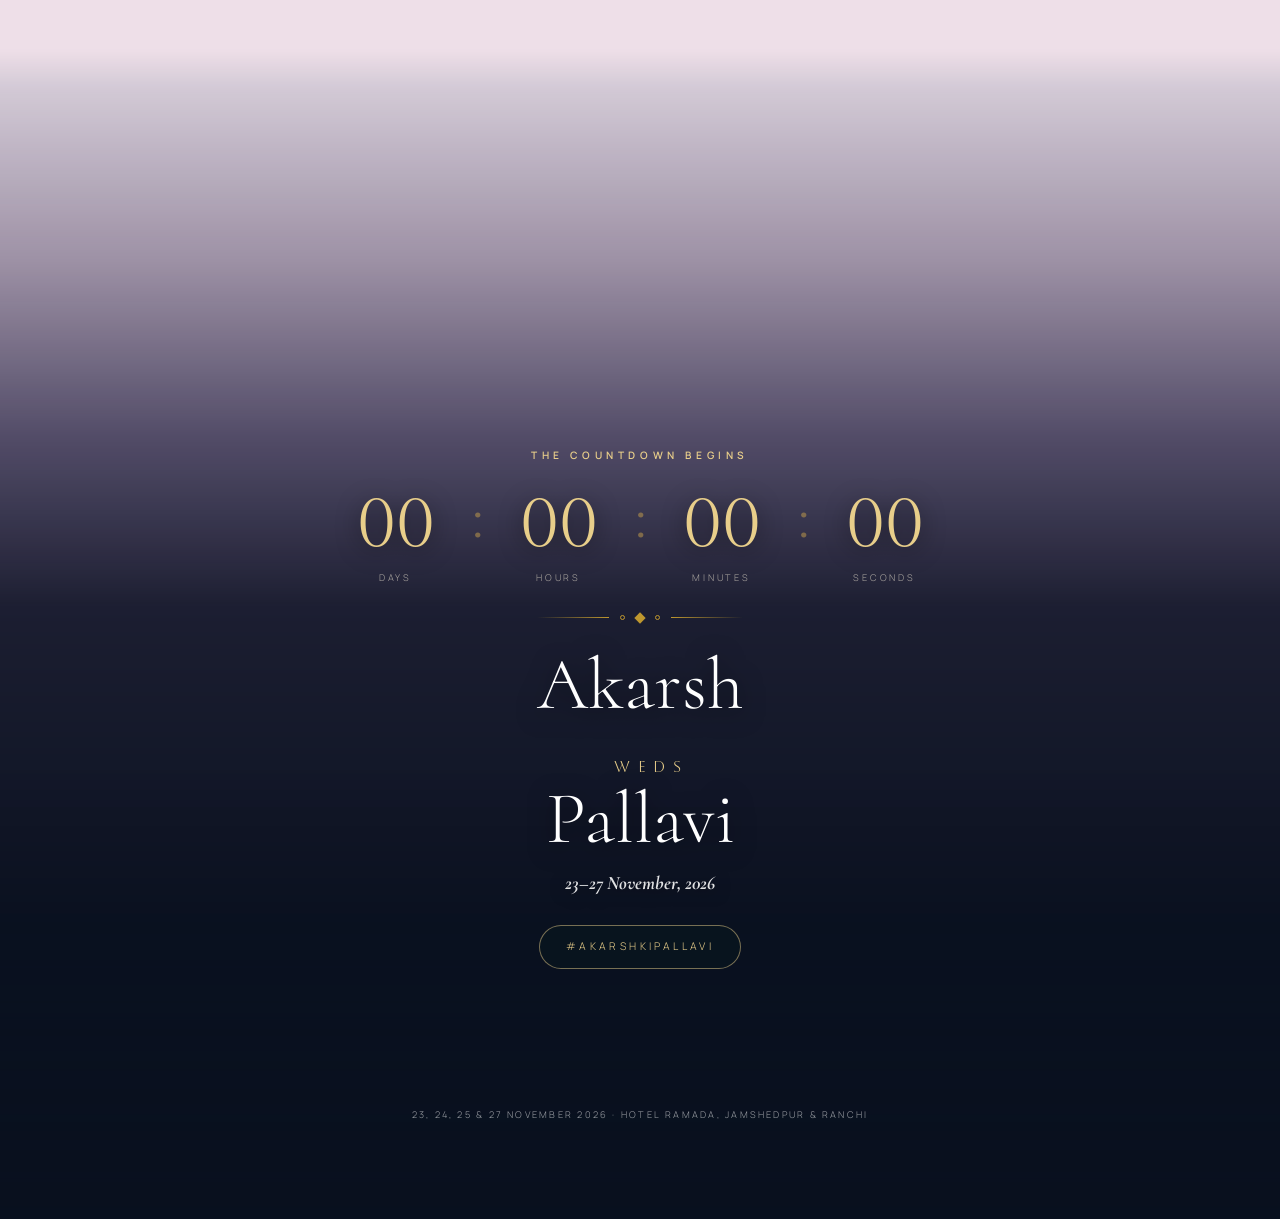
==== commit a2aa670e: "commit 2" ====
--- a/index.html
+++ b/index.html
@@ -647,7 +647,7 @@
         display: inline-block;
         font-family: var(--sans);
         font-size: 0.65rem;
-        letter-spacing: 0.28em;
+        word-spacing: 0.28em;
         text-transform: uppercase;
         font-weight: 700;
         color: var(--wine);
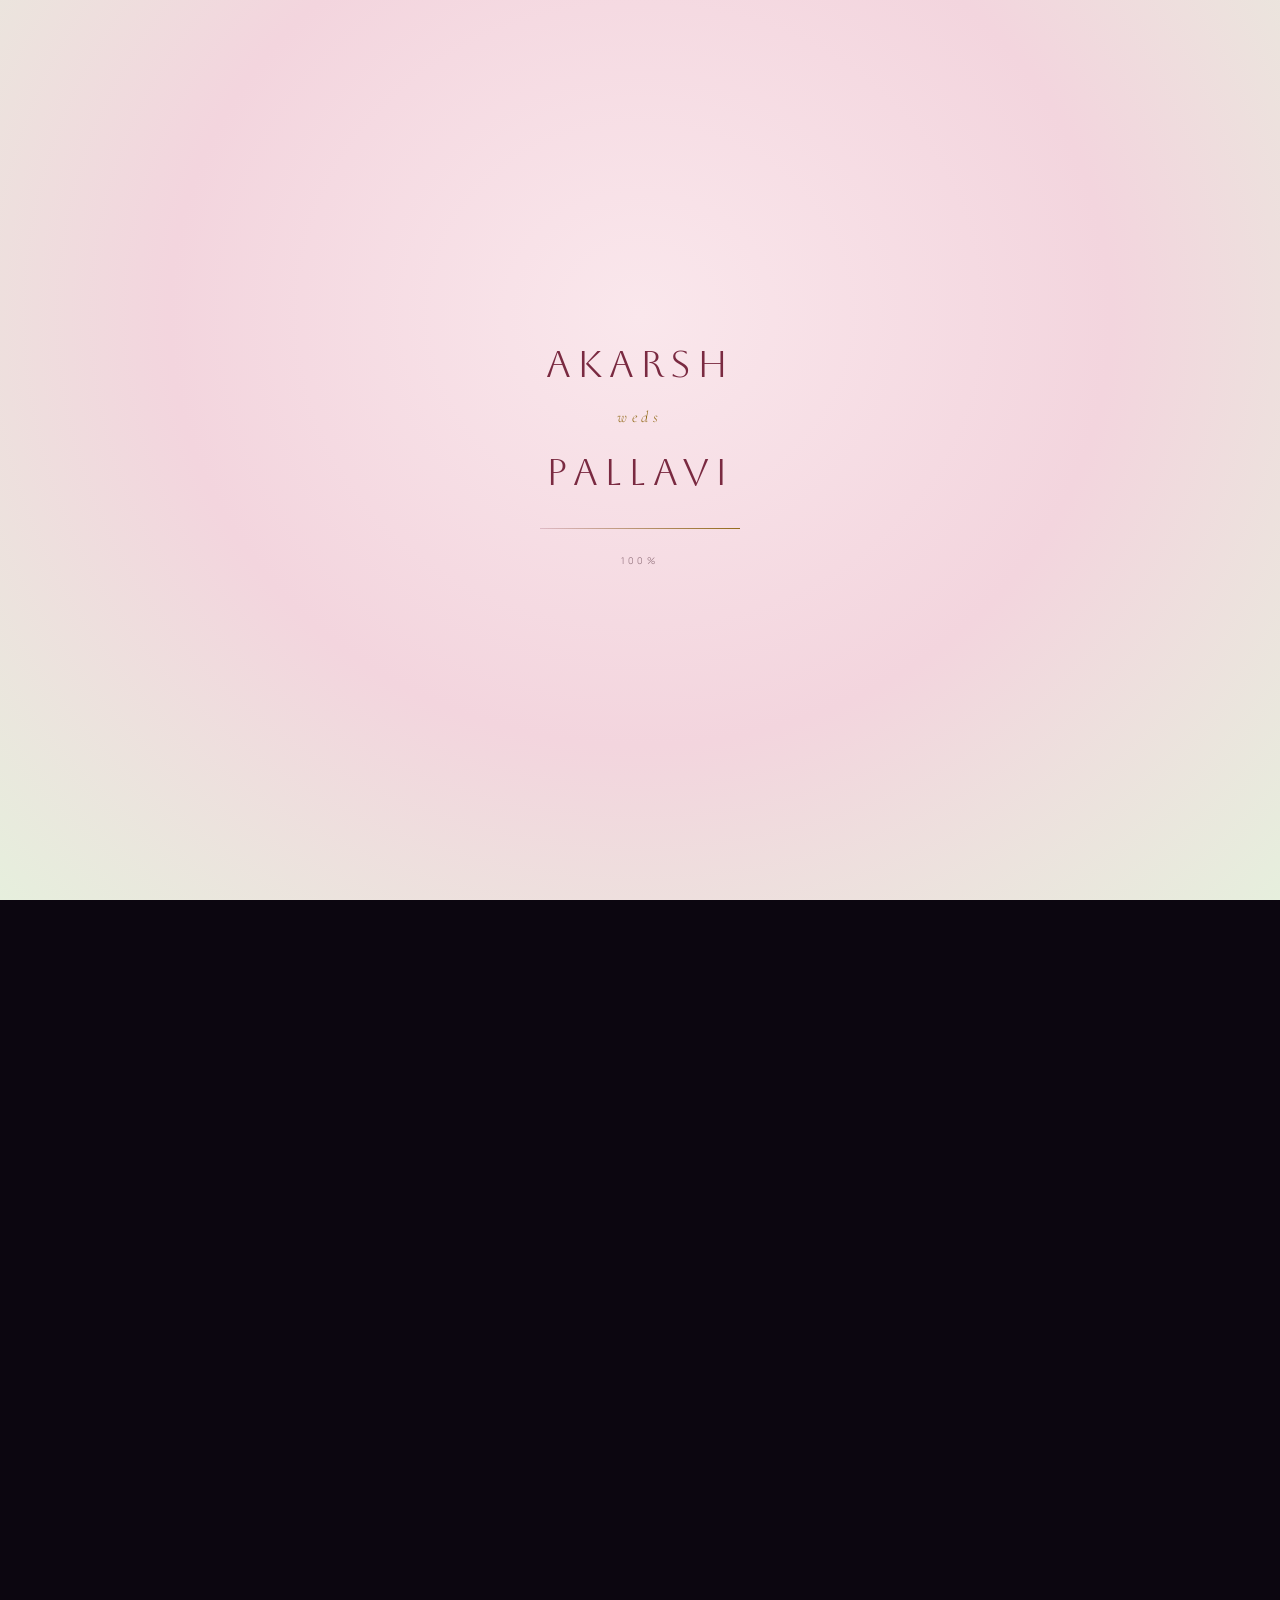
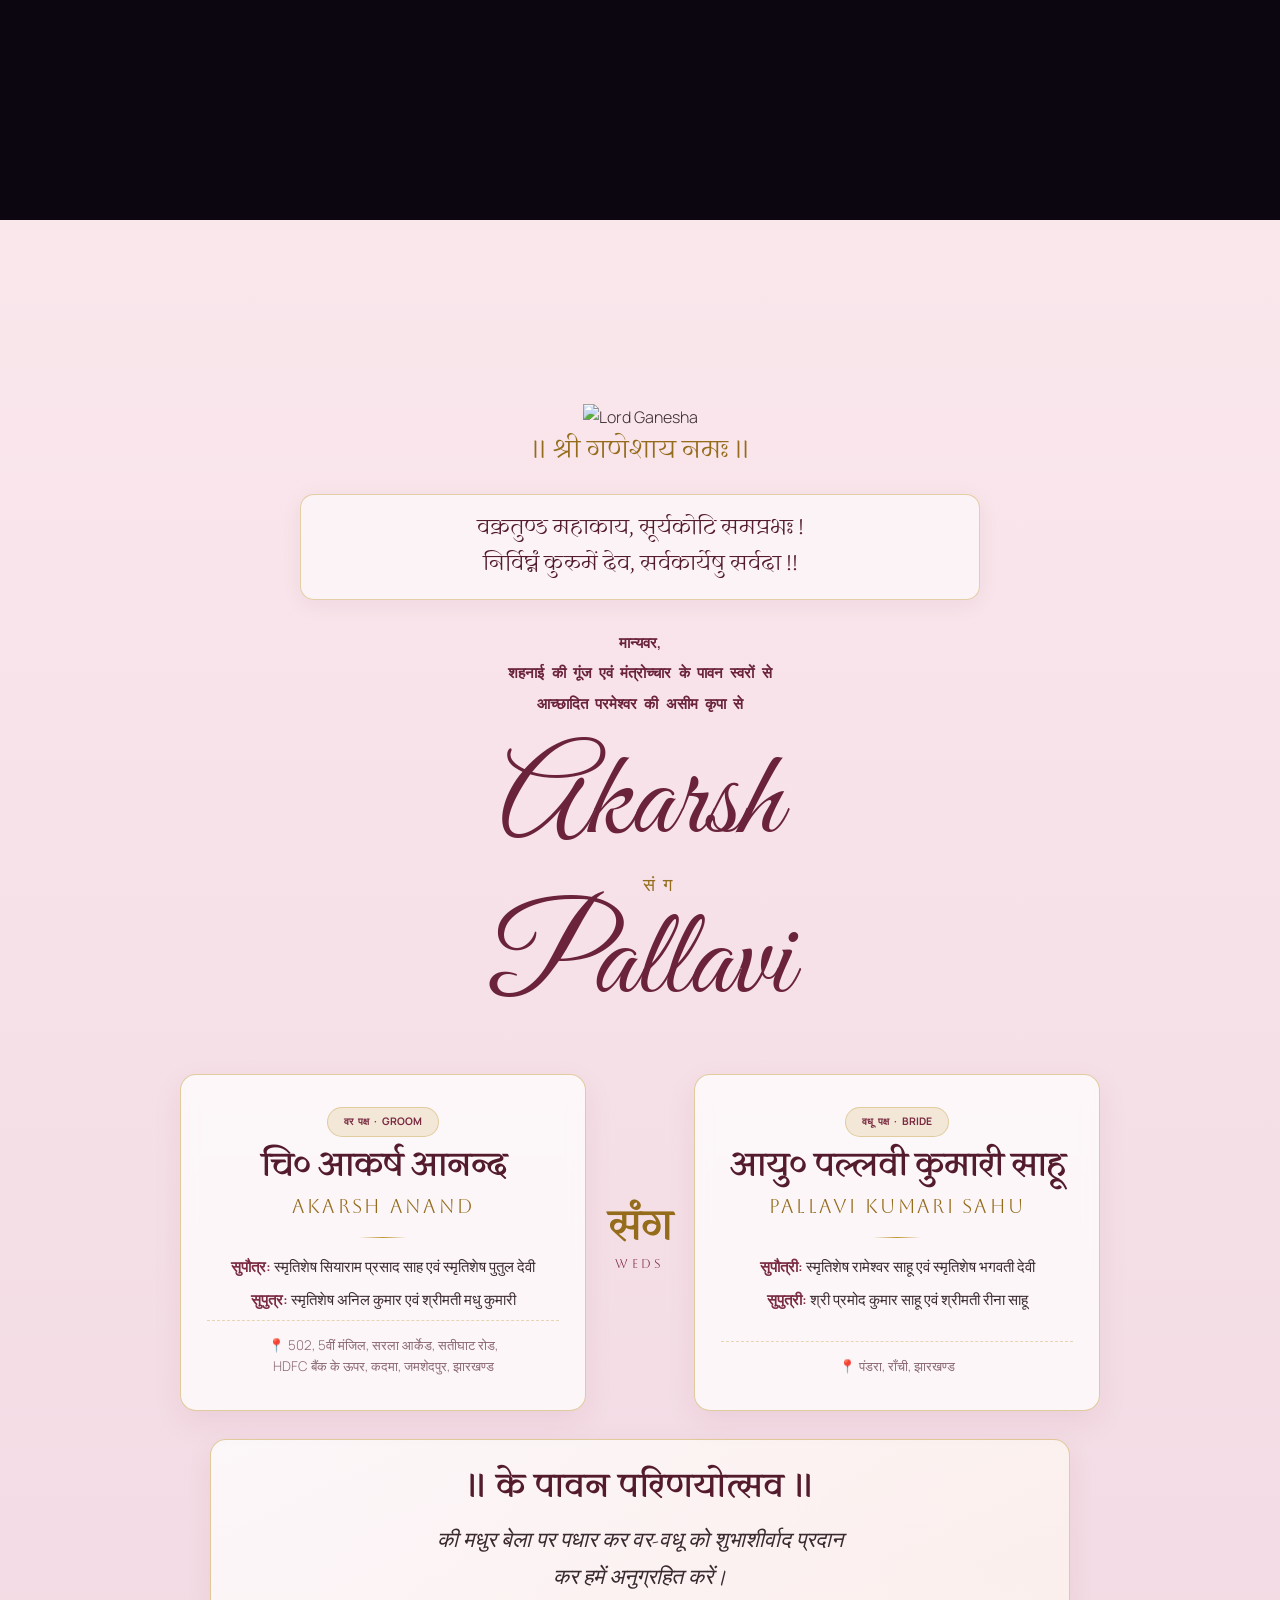
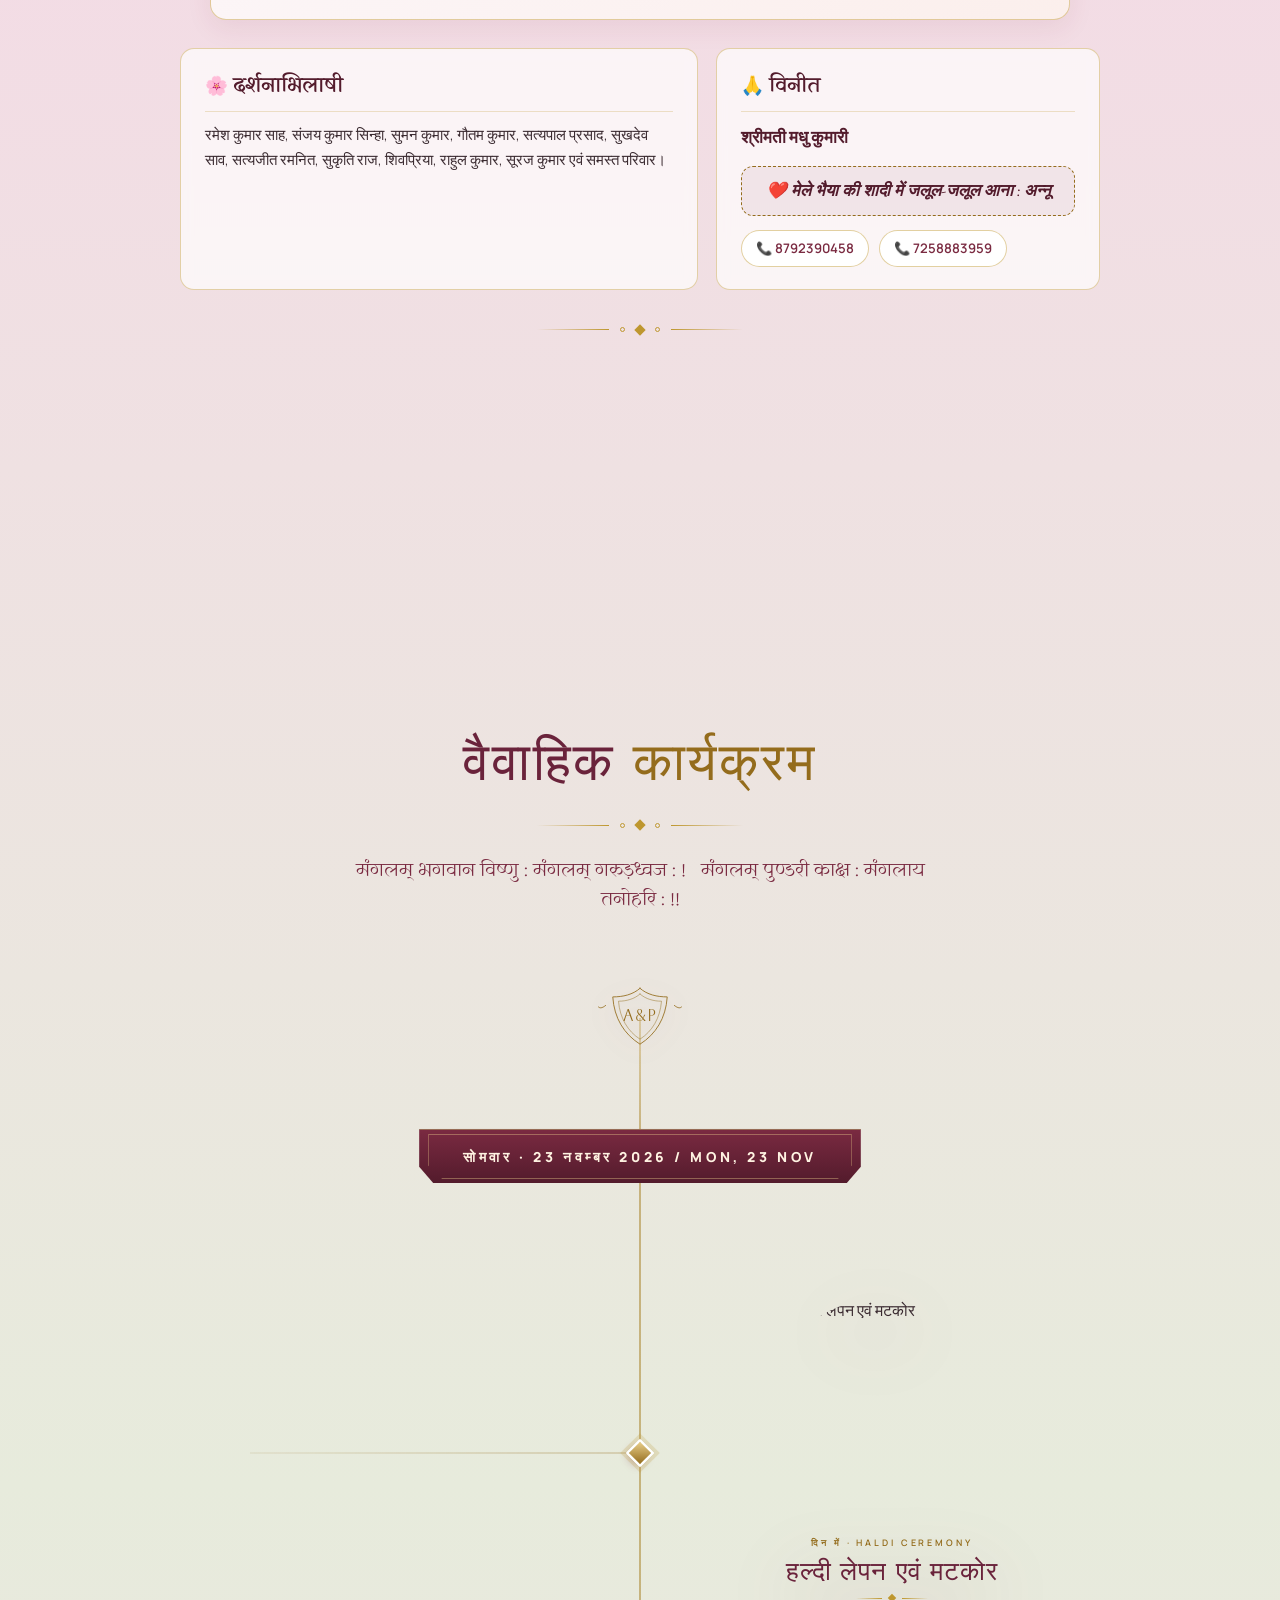
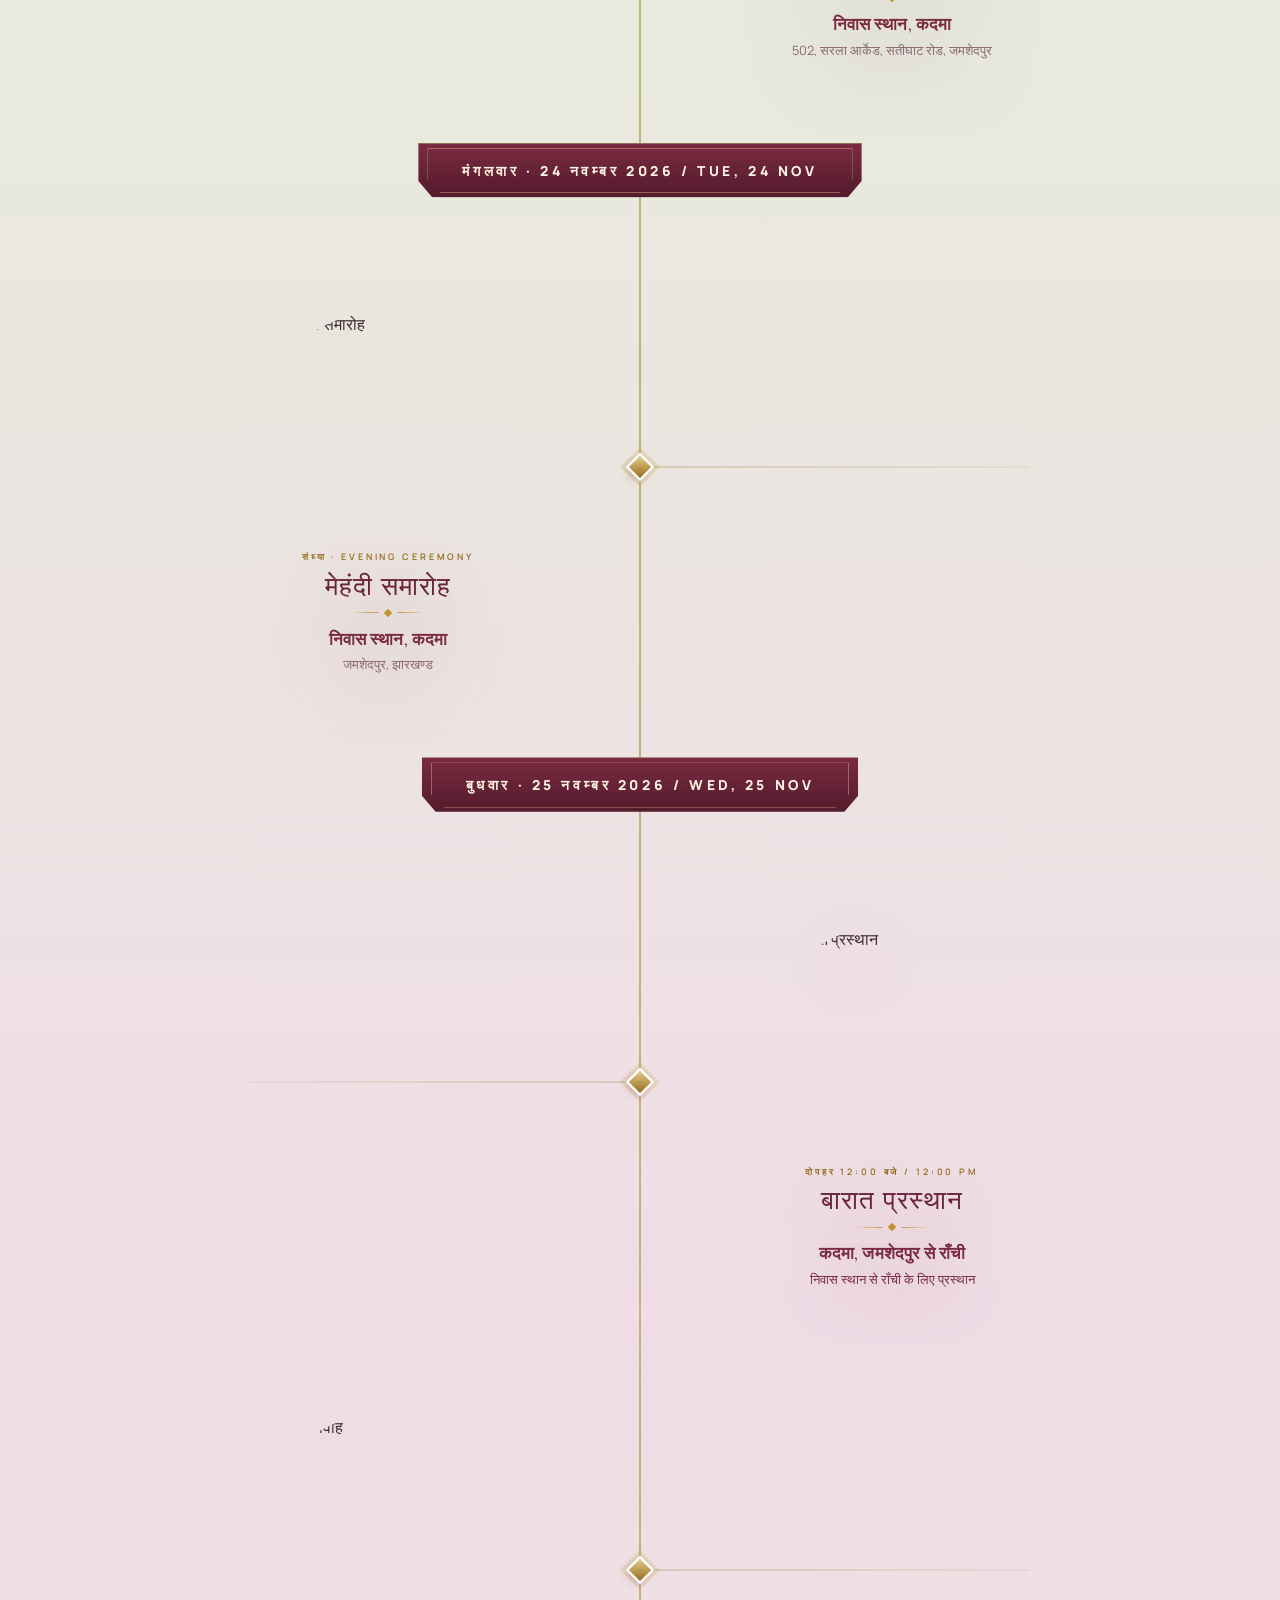
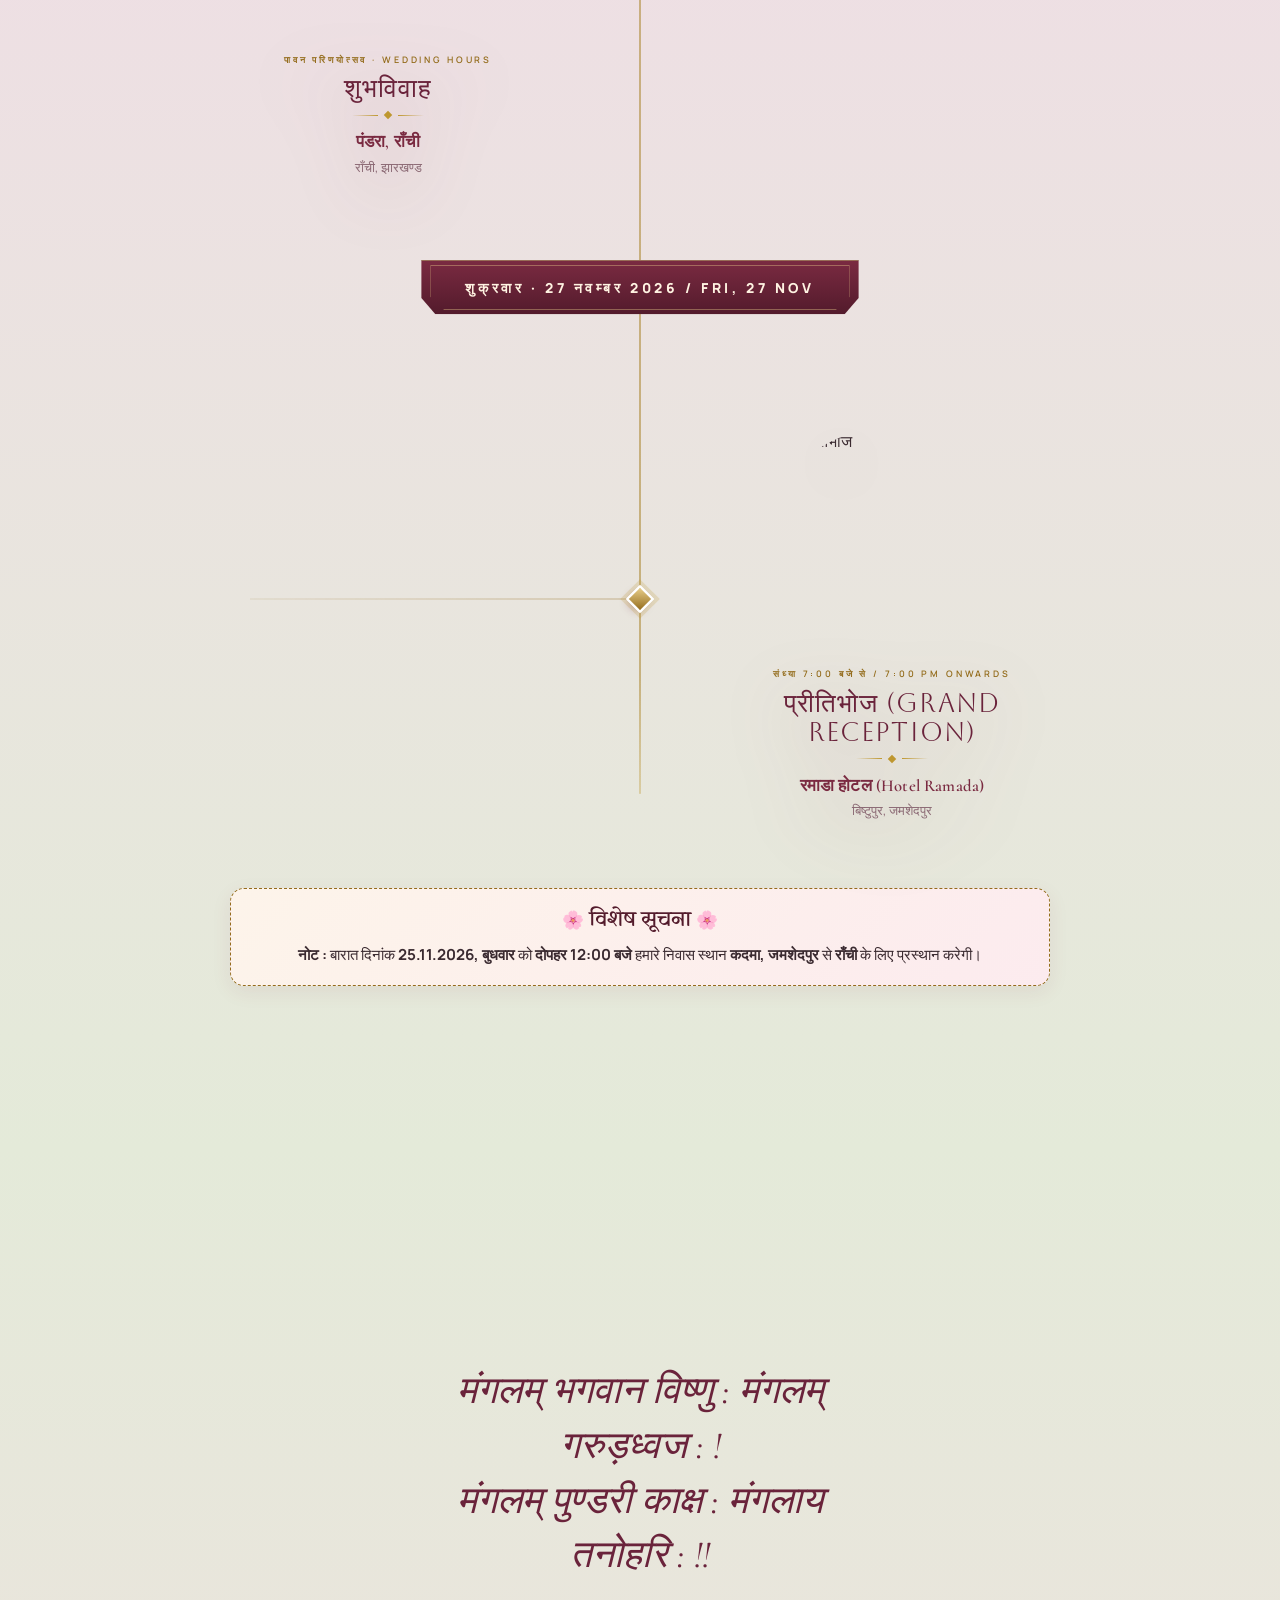
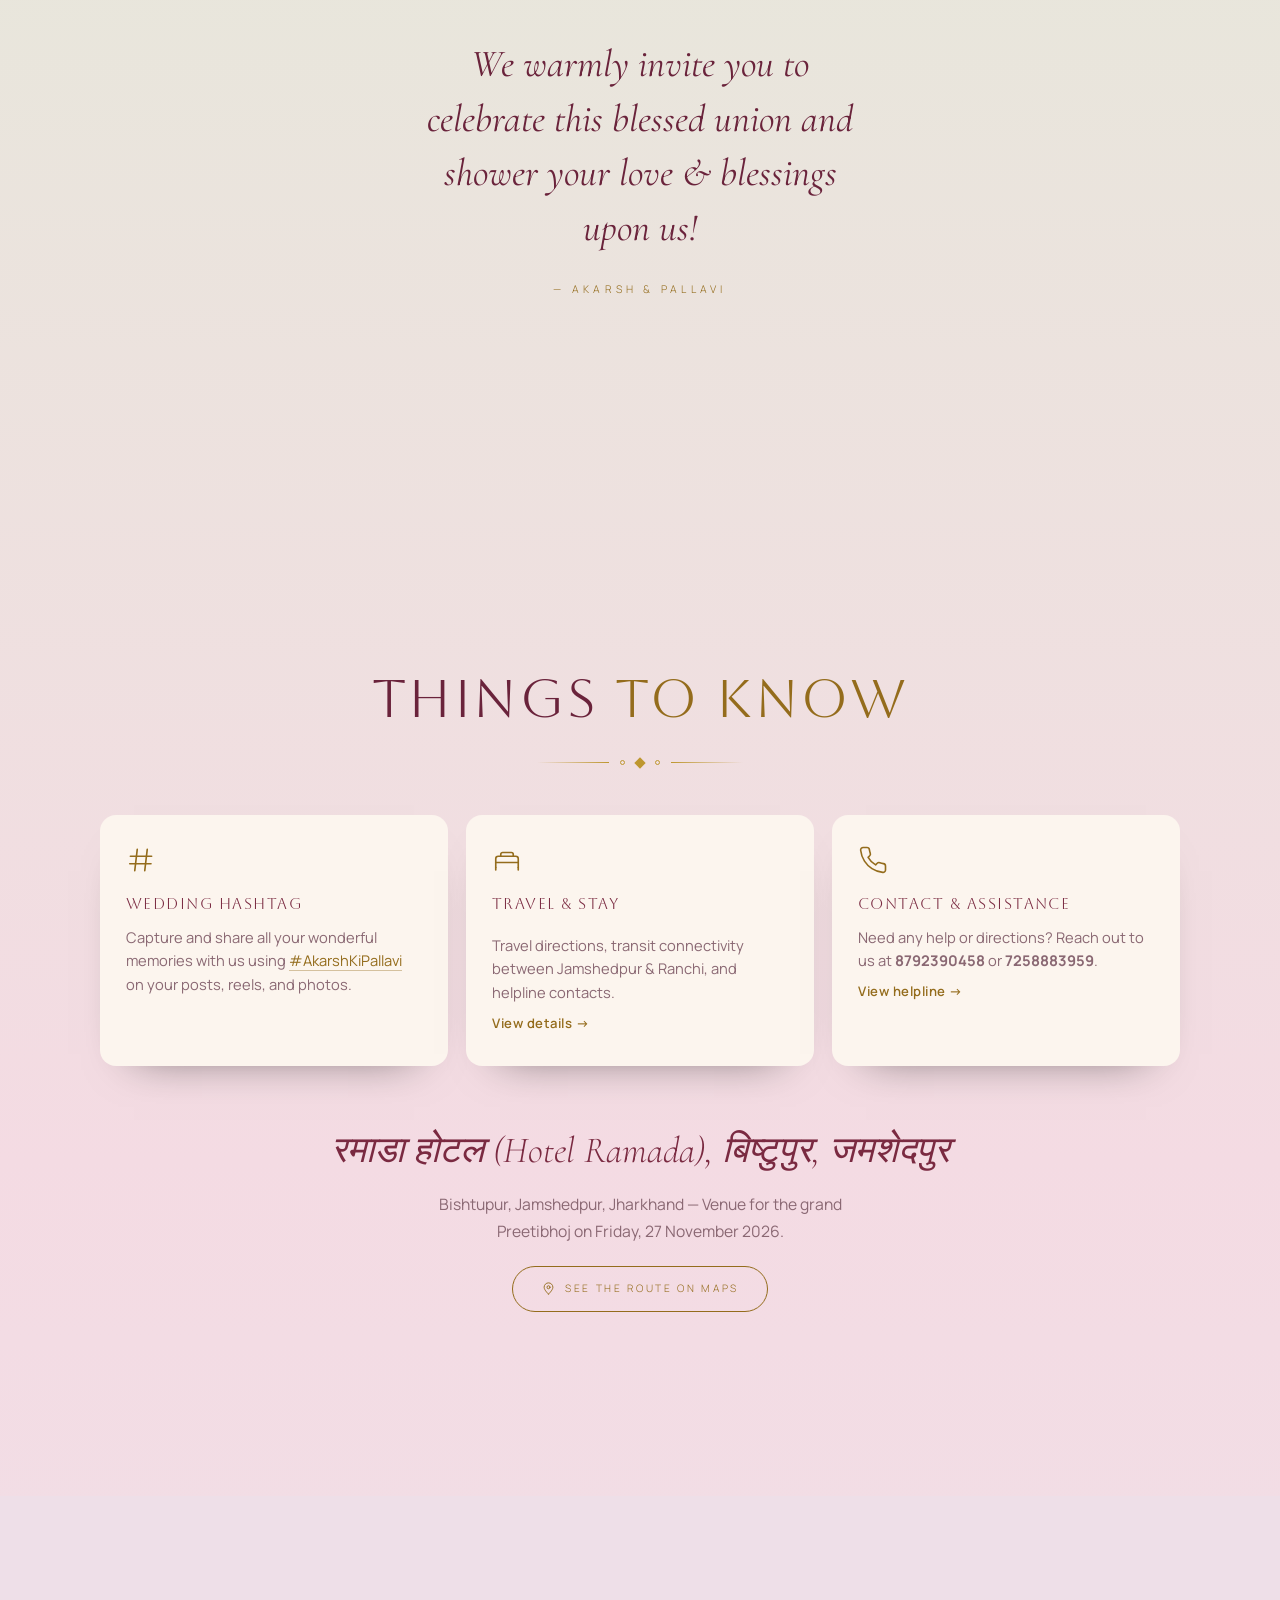
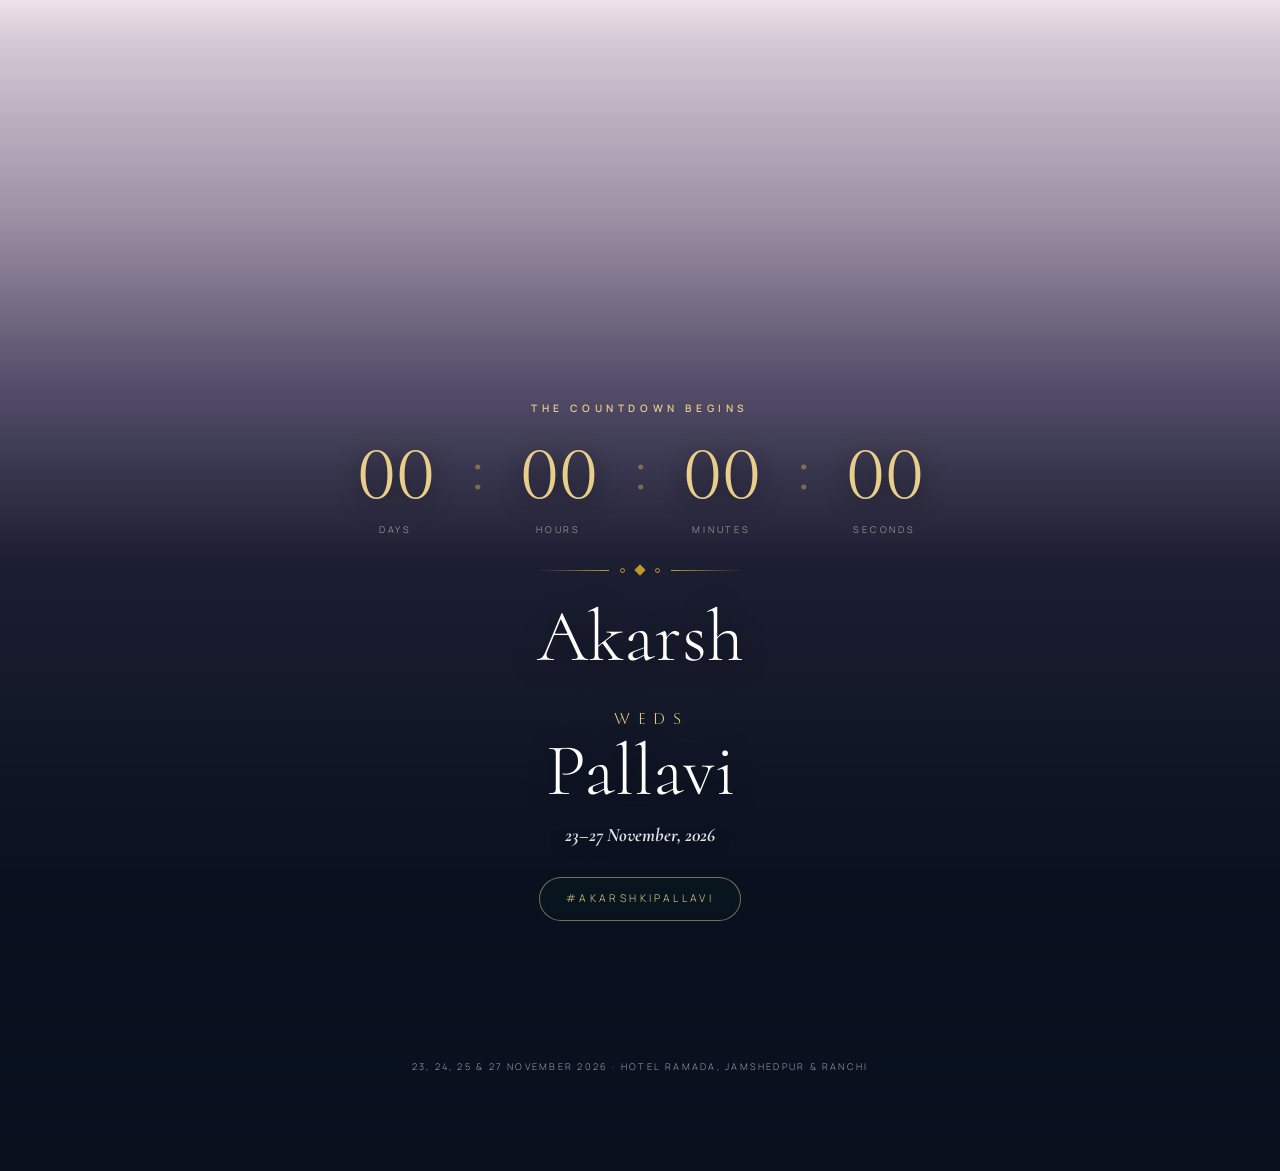
==== commit d2c6fb19: "date refresh" ====
--- a/index.html
+++ b/index.html
@@ -1757,10 +1757,10 @@
             </div>
           </div>
 
-          <div class="invite-where reveal">
+          <!-- <div class="invite-where reveal">
             <span>23 · 24 · 25 · 27 नवम्बर 2026</span> &nbsp;·&nbsp;
             <b>रमाडा होटल (Hotel Ramada), बिष्टुपुर, जमशेदपुर</b>
-          </div>
+          </div> -->
 
           <div class="patrika-wishes-grid reveal">
             <div class="wish-box darshan">
